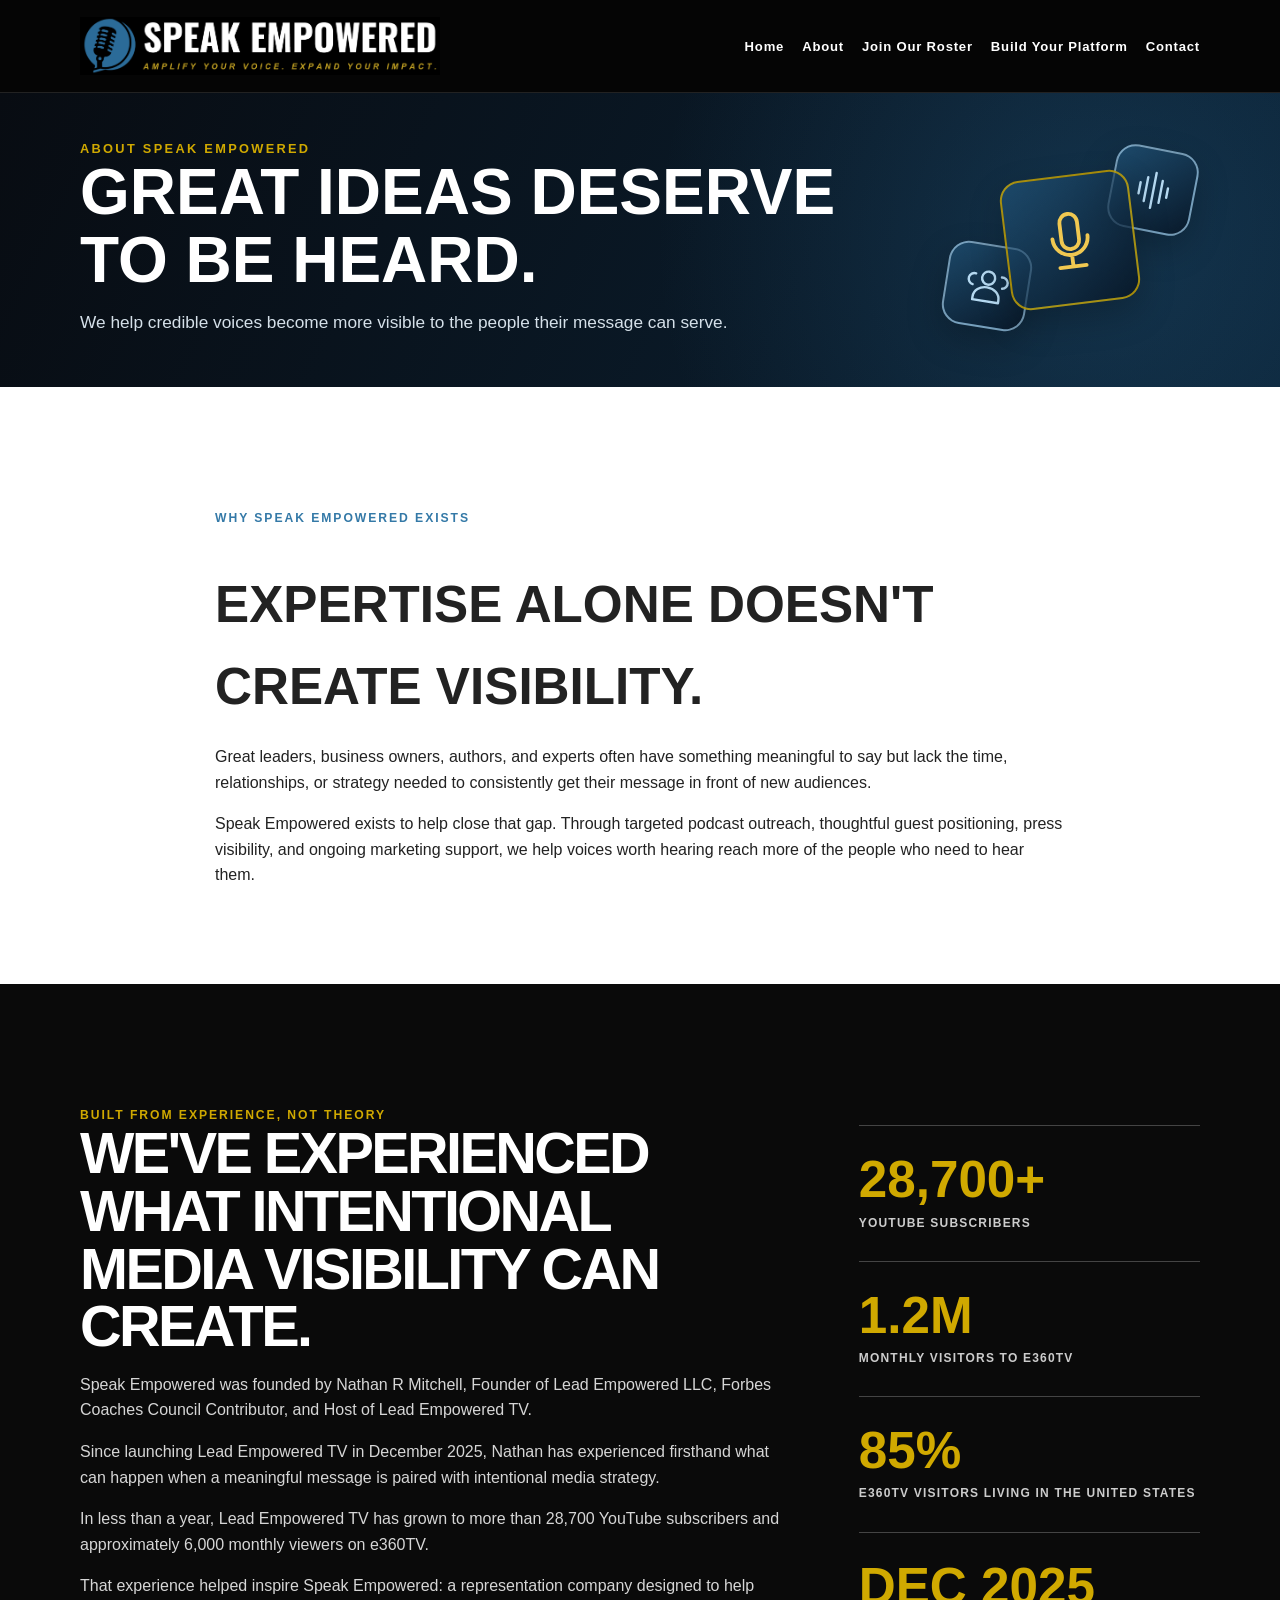
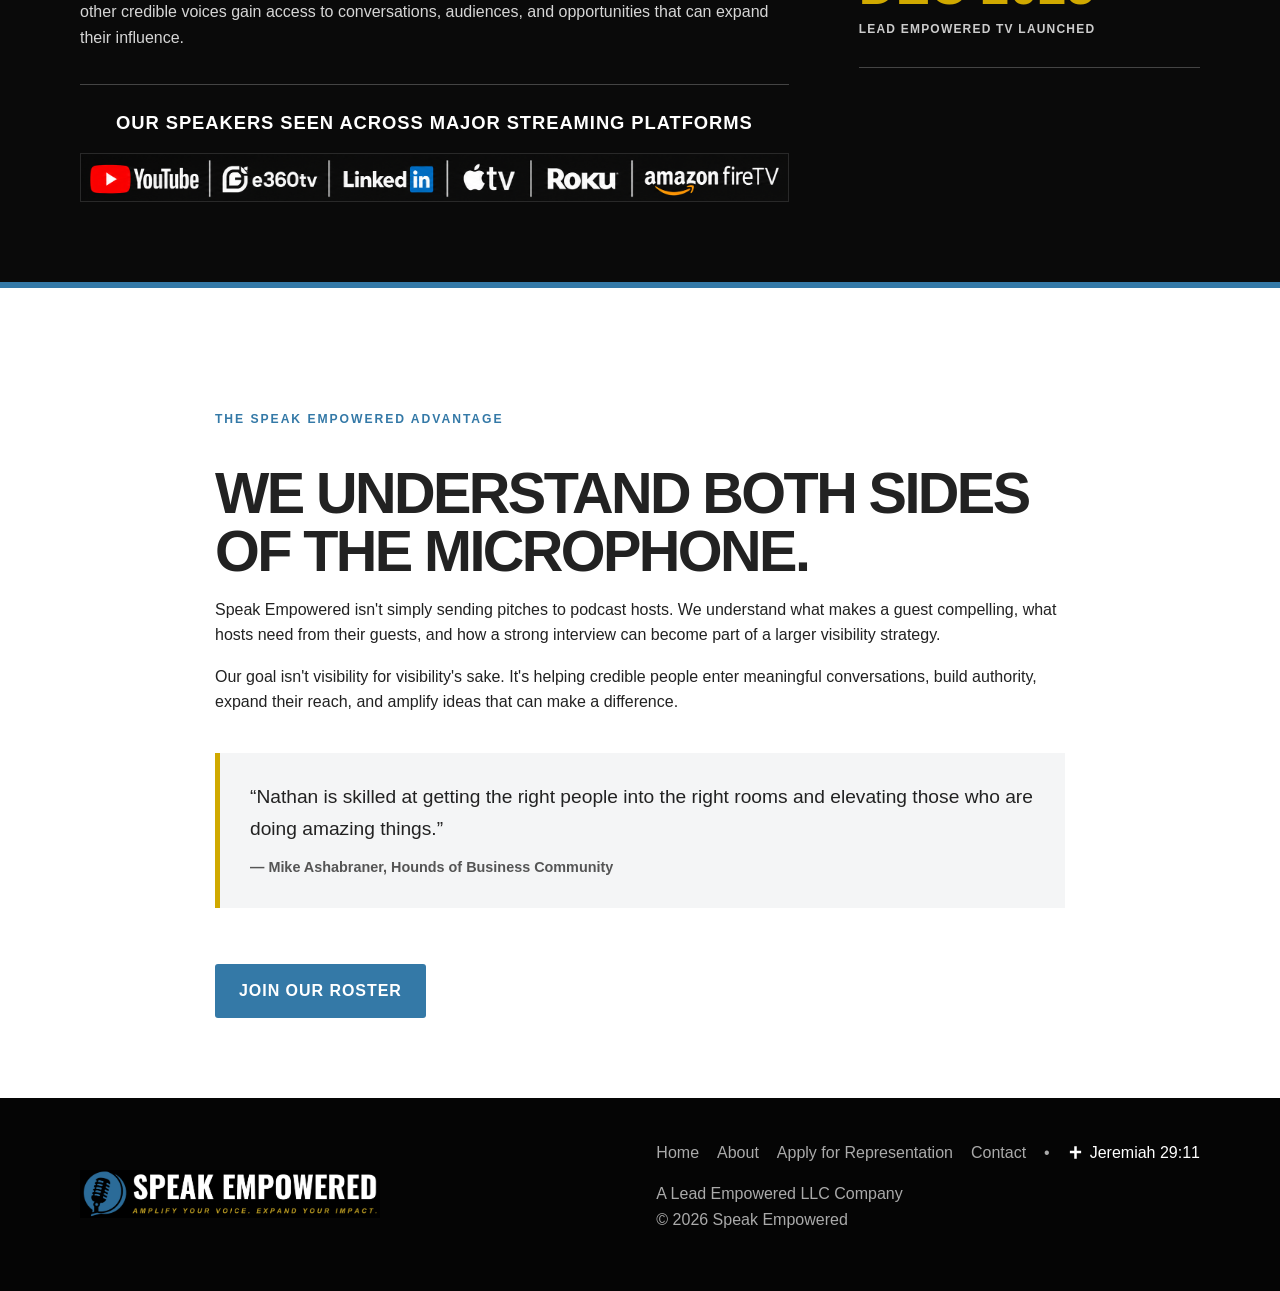
==== about.html @ 910cad13 "Update LETV viewer copy and highlight e360TV platform reach on About page" ====
<!doctype html><html><head><meta charset="utf-8"><meta name="viewport" content="width=device-width,initial-scale=1"><title>About Speak Empowered | Representation for Voices Worth Hearing</title>
<meta name="description" content="Learn how Speak Empowered helps credible leaders, authors, business owners, and experts amplify their voices and expand their impact through strategic media representation.">
<link rel="canonical" href="https://speakempowered.netlify.app/about">
<meta property="og:type" content="website"><meta property="og:title" content="About Speak Empowered | Representation for Voices Worth Hearing">
<meta property="og:description" content="Learn how Speak Empowered helps credible leaders, authors, business owners, and experts amplify their voices and expand their impact through strategic media representation."><meta property="og:url" content="https://speakempowered.netlify.app/about">
<meta property="og:image" content="https://speakempowered.netlify.app/images/speak-empowered-logo.png">
<meta name="twitter:card" content="summary_large_image"><meta name="twitter:title" content="About Speak Empowered | Representation for Voices Worth Hearing">
<meta name="twitter:description" content="Learn how Speak Empowered helps credible leaders, authors, business owners, and experts amplify their voices and expand their impact through strategic media representation."><meta name="twitter:image" content="https://speakempowered.netlify.app/images/speak-empowered-logo.png">
<link rel="icon" href="images/speak-empowered-logo.png" type="image/png"><link rel="stylesheet" href="css/style.css"></head><body><header><div class="container nav">
<a href="index.html"><img class="logo" src="images/speak-empowered-logo.png" alt="Speak Empowered"></a>
<button class="menu" aria-label="Open menu">☰</button>
<nav class="nav-links"><a href="index.html">Home</a><a href="about.html">About</a><a href="apply.html">Join Our Roster</a><a href="platform-development.html">Build Your Platform</a><a href="contact.html">Contact</a></nav>
</div></header>
<section class="page-hero page-hero--icon"><div class="container hero-icon-layout"><div class="hero-icon-copy"><div class="eyebrow">About Speak Empowered</div><h1>Great ideas deserve to be heard.</h1><p>We help credible voices become more visible to the people their message can serve.</p></div><div class="hero-icon-art" aria-hidden="true"><span class="hero-icon-tile hero-icon-tile--primary"><svg viewBox="0 0 48 48" fill="none" stroke="currentColor" stroke-width="2.6" stroke-linecap="round" stroke-linejoin="round"><rect x="18" y="6" width="12" height="24" rx="6"/><path d="M12 22a12 12 0 0 0 24 0M24 34v8m-9 0h18"/></svg></span><span class="hero-icon-tile hero-icon-tile--top"><svg viewBox="0 0 48 48" fill="none" stroke="currentColor" stroke-width="2.6" stroke-linecap="round" stroke-linejoin="round"><path d="M9 18v12m7-19v26m8-32v38m8-31v24m7-17v10"/></svg></span><span class="hero-icon-tile hero-icon-tile--bottom"><svg viewBox="0 0 48 48" fill="none" stroke="currentColor" stroke-width="2.6" stroke-linecap="round" stroke-linejoin="round"><circle cx="24" cy="15" r="7"/><path d="M10 40v-3c0-7 6-12 14-12s14 5 14 12v3H10Z"/><path d="M10 12a6 6 0 0 0-2 12m30-12a6 6 0 0 1 2 12"/></svg></span></div></div></section>
<section class="section"><div class="container content about-expanded"><div class="section-label">Why Speak Empowered Exists</div><h2>Expertise alone doesn't create visibility.</h2><p>Great leaders, business owners, authors, and experts often have something meaningful to say but lack the time, relationships, or strategy needed to consistently get their message in front of new audiences.</p><p>Speak Empowered exists to help close that gap. Through targeted podcast outreach, thoughtful guest positioning, press visibility, and ongoing marketing support, we help voices worth hearing reach more of the people who need to hear them.</p></div></section>
<section class="section about-proof"><div class="container"><div class="section-label">Built From Experience, Not Theory</div><div class="about-two-col"><div><h2>We've experienced what intentional media visibility can create.</h2><p>Speak Empowered was founded by Nathan R Mitchell, Founder of <a href="https://leadempoweredllc.com" target="_blank" rel="noopener">Lead Empowered LLC</a>, <a href="https://councils.forbes.com/profile/Nathan-Mitchell-Leadership-Strategist-%7C-Executive-Advisor-%7C-Top-Selling-Author-Lead-Empowered-LLC/7c640539-7026-4e74-ae1f-aed99f5e861d" target="_blank" rel="noopener">Forbes Coaches Council Contributor</a>, and Host of <a href="https://leadempoweredtv.com" target="_blank" rel="noopener">Lead Empowered TV</a>.</p><p>Since launching Lead Empowered TV in December 2025, Nathan has experienced firsthand what can happen when a meaningful message is paired with intentional media strategy.</p><p>In less than a year, Lead Empowered TV has grown to more than 28,700 YouTube subscribers and approximately 6,000 monthly viewers on e360TV.</p><p>That experience helped inspire Speak Empowered: a representation company designed to help other credible voices gain access to conversations, audiences, and opportunities that can expand their influence.</p><div class="streaming-platforms"><h3>Our Speakers Seen Across Major Streaming Platforms</h3><img src="images/platform-logos.png.png" alt="YouTube, e360TV, LinkedIn, Apple TV, Roku and Amazon Fire TV"></div></div><div class="proof-stats"><div class="proof-stat"><strong>28,700+</strong><span>YouTube Subscribers</span></div><div class="proof-stat"><strong>1.2M</strong><span>Monthly Visitors to e360TV</span></div><div class="proof-stat"><strong>85%</strong><span>e360TV Visitors Living in the United States</span></div><div class="proof-stat"><strong>DEC 2025</strong><span>Lead Empowered TV Launched</span></div></div></div></div></section>
<section class="section about-advantage"><div class="container content"><div class="section-label">The Speak Empowered Advantage</div><h2>We understand both sides of the microphone.</h2><p>Speak Empowered isn't simply sending pitches to podcast hosts. We understand what makes a guest compelling, what hosts need from their guests, and how a strong interview can become part of a larger visibility strategy.</p><p>Our goal isn't visibility for visibility's sake. It's helping credible people enter meaningful conversations, build authority, expand their reach, and amplify ideas that can make a difference.</p><blockquote style="margin:38px 0;padding:28px 30px;border-left:5px solid #d0a900;background:#f4f5f6;font-size:1.2rem;line-height:1.65"><p style="margin:0 0 12px">“Nathan is skilled at getting the right people into the right rooms and elevating those who are doing amazing things.”</p><footer style="background:none;padding:0;color:#555;font-size:.9rem;font-weight:700">— Mike Ashabraner, Hounds of Business Community</footer></blockquote><a class="btn" href="apply.html">Join Our Roster</a></div></section><footer><div class="container footer"><img src="images/speak-empowered-logo.png" alt="Speak Empowered">
<div><div class="footer-links"><a href="index.html">Home</a><a href="about.html">About</a><a href="apply.html">Apply for Representation</a><a href="contact.html">Contact</a><span class="footer-faith-divider" aria-hidden="true">•</span><span class="footer-faith"><svg viewBox="0 0 24 24" width="15" height="15" aria-hidden="true" focusable="false" fill="currentColor"><path d="M10 2h4v7h7v4h-7v9h-4v-9H3V9h7z"/></svg><span>Jeremiah 29:11</span></span></div><p>A Lead Empowered LLC Company<br>© 2026 Speak Empowered</p></div></div></footer>
<script src="js/main.js"></script></body></html>
---- css/style.css ----
:root{--black:#050505;--blue:#3479a7;--gold:#d0a900;--white:#fff;--light:#f4f5f6;--text:#222}
*{box-sizing:border-box}html{scroll-behavior:smooth}body{margin:0;font-family:Arial,Helvetica,sans-serif;color:var(--text);background:#fff;line-height:1.6}
a{text-decoration:none;color:inherit}.container{width:min(1120px,92%);margin:auto}
header{background:var(--black);position:sticky;top:0;z-index:10;border-bottom:1px solid #222}.nav{min-height:92px;display:flex;align-items:center;justify-content:space-between;gap:24px}
.logo{width:min(430px,48vw);display:block}.nav-links{display:flex;gap:26px;align-items:center}.nav-links a{color:white;font-size:.9rem;font-weight:700;letter-spacing:.06em}.nav-links a:hover{color:var(--gold)}
.menu{display:none;background:none;border:0;color:white;font-size:1.7rem}
.hero{background:linear-gradient(rgba(0,0,0,.58),rgba(0,0,0,.68)),url('../images/hero-podcast-mic.png') center center/cover no-repeat;color:white;text-align:center;padding:56px 20px 105px}.eyebrow{color:var(--gold);font-weight:800;letter-spacing:.18em;text-transform:uppercase;font-size:.8rem}
.hero h1{font-size:clamp(2.7rem,7vw,5.5rem);line-height:.98;margin:18px auto;max-width:1000px;text-transform:uppercase}.hero p{max-width:760px;margin:20px auto 32px;color:#d7d7d7;font-size:1.15rem}
.btn{display:inline-block;background:var(--blue);color:white;padding:14px 24px;font-weight:800;text-transform:uppercase;letter-spacing:.06em;border-radius:3px}.btn:hover{background:var(--gold);color:#111}
.hero-categories{display:flex;justify-content:center;flex-wrap:wrap;gap:10px 12px;max-width:940px;margin:30px auto 0;padding-top:22px;border-top:1px solid rgba(255,255,255,.28)}.hero-categories span{display:inline-flex;align-items:center;justify-content:center;gap:8px;padding:8px 13px;border:1px solid rgba(208,169,0,.8);background:rgba(5,5,5,.38);color:#f2d760;font-size:.75rem;font-weight:800;letter-spacing:.07em;text-transform:uppercase;border-radius:2px;backdrop-filter:blur(2px)}.hero-categories svg{width:19px;height:19px;flex:0 0 19px;color:#2b6b99;fill:none;stroke:currentColor;stroke-width:1.9;stroke-linecap:round;stroke-linejoin:round}.hero-categories svg path[fill],.hero-categories svg circle[fill]{fill:currentColor}.hero-categories span:nth-child(2) svg path{fill:currentColor;stroke:none}
.section{padding:80px 0}.section h2{font-size:clamp(2rem,4vw,3.2rem);margin:0 0 10px;text-transform:uppercase}.intro{max-width:720px;color:#666;margin-bottom:38px}
.grid{display:grid;grid-template-columns:repeat(3,1fr);gap:28px}.speaker{background:#111;color:white;overflow:hidden}.speaker-img{aspect-ratio:1/1;overflow:hidden;position:relative}.speaker-img img{width:100%;height:100%;object-fit:cover;transition:.35s}.speaker:hover img{transform:scale(1.035)}.speaker-copy{padding:22px}.speaker h3{margin:0;font-size:1.35rem}.speaker p{margin:4px 0 12px;color:#bbb}.speaker span{color:var(--gold);font-weight:800;font-size:.85rem}
.statement{background:var(--light);text-align:center}.statement .container{max-width:900px}.statement h2{font-size:clamp(2.1rem,5vw,4rem);line-height:1.05}.statement p{font-size:1.1rem;color:#555}
.cta{background:var(--blue);color:white;text-align:center}.cta h2{font-size:clamp(2.2rem,5vw,4rem);line-height:1.05}.cta p{max-width:700px;margin:0 auto 28px}.cta .btn{background:var(--gold);color:#111}
footer{background:#050505;color:#aaa;padding:42px 0}.footer{display:flex;justify-content:space-between;gap:30px;align-items:center}.footer img{width:300px;max-width:45vw}.footer-links{display:flex;gap:18px;flex-wrap:wrap}.footer a:hover{color:var(--gold)}
.page-hero{background:#090909;color:white;padding:70px 0}.page-hero h1{font-size:clamp(2.5rem,6vw,4.5rem);margin:0;text-transform:uppercase}.content{max-width:850px}.content h2{margin-top:36px}.gold{color:var(--gold)}
.profile{display:grid;grid-template-columns:minmax(280px,420px) 1fr;gap:55px;align-items:start}.profile img{width:100%;display:block}.profile h1{font-size:clamp(2.4rem,5vw,4.4rem);line-height:1;margin:0 0 12px;text-transform:uppercase}.profile .title{font-size:1.15rem;color:#666}.topics{display:grid;grid-template-columns:repeat(2,1fr);gap:12px;margin:25px 0}.topic{background:var(--light);padding:16px;font-weight:700;border-left:4px solid var(--gold)}
form{display:grid;gap:16px;max-width:700px}label{font-weight:700}input,textarea,select{width:100%;padding:13px;border:1px solid #ccc;font:inherit}textarea{min-height:150px}button.btn{border:0;cursor:pointer;justify-self:start}
@media(max-width:800px){.menu{display:block}.nav{min-height:76px}.logo{width:280px;max-width:72vw}.nav-links{display:none;position:absolute;left:0;right:0;top:76px;background:#080808;padding:22px 4%;flex-direction:column;align-items:flex-start}.nav-links.open{display:flex}.grid{grid-template-columns:1fr 1fr}.profile{grid-template-columns:1fr}.footer{flex-direction:column;align-items:flex-start}}
@media(max-width:540px){.grid,.topics{grid-template-columns:1fr}.hero{padding:44px 18px 70px}.hero-categories{gap:8px;margin-top:25px;padding-top:18px}.hero-categories span{font-size:.68rem;padding:7px 9px}.hero-categories svg{width:17px;height:17px;flex-basis:17px}.section{padding:60px 0}.footer img{max-width:85vw}}

/* v1.2 profile + brand refinement */
.profile-hero{background:#080808;color:white;padding:80px 0;border-bottom:6px solid var(--blue)}
.profile-grid{display:grid;grid-template-columns:minmax(280px,430px) 1fr;gap:65px;align-items:center}
.profile-photo-wrap{background:#111;box-shadow:0 25px 55px rgba(0,0,0,.28)}.profile-photo-wrap img{display:block;width:100%}
.profile-intro h1{font-size:clamp(3rem,6vw,5.7rem);line-height:.94;letter-spacing:-.055em;text-transform:uppercase;margin:18px 0}
.profile-kicker{color:var(--gold);font-weight:800;font-size:1.05rem}.profile-lead{font-size:1.2rem;color:#ddd;max-width:720px}
.profile-actions{display:flex;gap:12px;flex-wrap:wrap;margin-top:28px}.btn-outline{background:transparent;border:1px solid #777}.btn-outline:hover{border-color:var(--gold)}
.profile-content{display:grid;grid-template-columns:minmax(0,1fr) 270px;gap:65px}.profile-main h2{font-size:clamp(1.9rem,3vw,2.8rem);line-height:1.08}
.section-label{color:var(--blue);font-weight:900;letter-spacing:.16em;text-transform:uppercase;font-size:.76rem;margin-top:42px}
.conversation-list{display:grid;grid-template-columns:1fr 1fr;gap:16px;margin-top:25px}.conversation-list article{background:#f5f3ee;padding:24px;border-top:4px solid var(--gold)}
.conversation-list h3{margin:0 0 8px;font-size:1.1rem}.conversation-list p{margin:0;color:#555}
.questions{padding-left:22px}.questions li{padding:10px 0;border-bottom:1px solid #ddd}
.profile-sidebar{padding-top:42px}.authority-card{border-top:1px solid #ccc;padding:20px 0}.authority-card span{display:block;color:#777;font-size:.7rem;letter-spacing:.15em;font-weight:800}.authority-card strong{font-size:1.1rem}
.media-links{display:flex;flex-wrap:wrap;gap:12px;margin:25px 0}.media-links a{font-weight:800;color:var(--blue);border-bottom:2px solid var(--gold);padding-bottom:3px}
.media-kit-box{background:#0a0a0a;color:white;padding:32px;margin-top:45px}.media-kit-box .section-label{margin-top:0}.media-kit-box p{color:#ccc}.btn-muted{background:#333}
.booking-band{background:var(--blue);color:white;text-align:center}.booking-band .eyebrow{color:white}.booking-band h2{font-size:clamp(2.3rem,5vw,4.2rem);margin:10px 0}.booking-band p{max-width:700px;margin:0 auto 28px}.booking-band .btn{background:var(--gold);color:#111}
@media(max-width:850px){.profile-grid,.profile-content{grid-template-columns:1fr}.profile-sidebar{display:grid;grid-template-columns:1fr 1fr;gap:15px;padding-top:0}.conversation-list{grid-template-columns:1fr}}
@media(max-width:520px){.profile-sidebar{grid-template-columns:1fr}.profile-hero{padding:55px 0}.profile-intro h1{font-size:3rem}}

/* v1.3 representation application */
.application-form{margin-top:38px;padding-top:34px;border-top:1px solid #ddd}
.form-grid{display:grid;grid-template-columns:1fr 1fr;gap:16px 20px}.form-grid .full{grid-column:1/-1}
.application-form label{display:block;margin-top:18px;margin-bottom:6px}
.application-form input,.application-form textarea,.application-form select{background:#fff;border:1px solid #bbb}
.application-form textarea{min-height:125px}.application-submit{margin-top:26px}
.success-message{padding-top:10px;padding-bottom:20px}.success-message h2{font-size:clamp(2rem,4vw,3rem)}
@media(max-width:650px){.form-grid{grid-template-columns:1fr}.form-grid .full{grid-column:auto}}

/* Final launch polish */
a:focus-visible,button:focus-visible,input:focus-visible,textarea:focus-visible,select:focus-visible{outline:3px solid var(--gold);outline-offset:3px}
img{max-width:100%;height:auto}
@media(max-width:520px){.nav{gap:12px}.btn{white-space:normal;text-align:center}.application-form input,.application-form textarea,.application-form select{font-size:16px}}
/* About expansion */.about-expanded{max-width:850px}.about-proof{background:#0a0a0a;color:#fff}.about-proof .section-label{color:var(--gold)}.about-proof p{color:#d6d6d6}.about-two-col{display:grid;grid-template-columns:1.35fr .65fr;gap:70px;align-items:start}.about-two-col h2,.about-advantage h2{font-size:clamp(2.2rem,4.5vw,4rem);line-height:1;letter-spacing:-.045em}.proof-stats{border-top:1px solid #444}.proof-stat{padding:28px 0;border-bottom:1px solid #444}.proof-stat strong{display:block;color:var(--gold);font-size:clamp(2.3rem,4vw,3.7rem);line-height:1}.proof-stat span{display:block;margin-top:8px;text-transform:uppercase;letter-spacing:.1em;font-size:.75rem;color:#ccc;font-weight:800}.about-advantage{border-top:6px solid var(--blue)}.about-advantage .btn{margin-top:18px}@media(max-width:760px){.about-two-col{grid-template-columns:1fr;gap:35px}}
/* Streaming platform showcase */
.streaming-platforms{margin-top:34px;padding-top:26px;border-top:1px solid #444}.streaming-platforms h3{margin:0 0 18px;text-align:center;color:#fff;font-size:1.15rem;line-height:1.3;text-transform:uppercase;letter-spacing:.05em}.streaming-platforms img{display:block;width:100%;height:auto;background:#080808;border:1px solid #292929}

/* Founding Speaker offer */
.founding-rate{margin:24px 0 34px;padding:26px 28px;background:#0a0a0a;color:#fff;border-left:5px solid var(--gold);max-width:760px}.founding-rate-label{color:var(--gold);font-size:.78rem;font-weight:900;letter-spacing:.14em;text-transform:uppercase}.founding-rate-price{margin:6px 0 10px;color:var(--gold);font-size:2.6rem;font-weight:900;line-height:1}.founding-rate-price span{font-size:1rem;color:#fff;font-weight:700}.founding-rate p{margin:10px 0;color:#e5e5e5}.founding-rate-savings{padding-top:12px;border-top:1px solid #333;font-size:.9rem;font-weight:700}

/* Founding Speaker profile badge */
.founding-speaker-badge{margin:0 0 24px;text-align:center}.founding-speaker-badge img{display:block;width:200px;max-width:100%;height:auto;margin:0 auto;border-radius:50%;box-shadow:0 8px 24px rgba(0,0,0,.24)}
@media(max-width:700px){.founding-speaker-badge img{width:180px}}


/* Refined boutique-brand scrolling banner */
.home-ticker{background:#111111;color:#f5f1e8;overflow:hidden;padding:15px 0;white-space:nowrap;border-top:1px solid rgba(200,173,101,.45);border-bottom:1px solid rgba(200,173,101,.45)}
.home-ticker-track{display:flex;width:max-content}
.home-ticker.is-ready .home-ticker-track{animation:home-ticker-scroll 48s linear infinite}
.home-ticker-set{display:flex;flex:none;align-items:center;gap:34px;padding-right:34px;font-size:.87rem;font-weight:700;letter-spacing:.14em}
.home-ticker .ticker-star{color:#c8ad65;font-size:1rem}
@keyframes home-ticker-scroll{to{transform:translateX(-50%)}}
@media(max-width:600px){.home-ticker{padding:13px 0}.home-ticker-set{gap:24px;padding-right:24px;font-size:.74rem;letter-spacing:.1em}}
@media(prefers-reduced-motion:reduce){.home-ticker-track{animation:none}.home-ticker{overflow-x:auto}}


/* Consistent compact hero buttons across both speaker profiles */
.profile-grid.compact-profile-grid{grid-template-columns:minmax(260px,38%) minmax(0,1fr);gap:30px}
.profile-actions.compact-profile-actions{flex-wrap:nowrap;gap:8px}
.profile-actions.compact-profile-actions .btn{padding:12px 13px;font-size:.76rem;letter-spacing:.025em;white-space:nowrap}
@media(max-width:850px){
  .profile-grid.compact-profile-grid{grid-template-columns:1fr;gap:35px}
  .profile-actions.compact-profile-actions{flex-wrap:wrap}
}
@media(max-width:520px){.profile-actions.compact-profile-actions .btn{white-space:normal}}


/* Unified editorial affiliate showcase — aligned with Write Empowered */
.curated-partners{background:linear-gradient(130deg,#080e19,#0c2d57);padding:52px 0 46px;color:#fff;border-top:1px solid rgba(217,173,84,.35)}
.curated-partners-heading{text-align:center;margin:0 auto 26px;max-width:700px}
.curated-partners-eyebrow{color:#d9ad54;font-size:.78rem;font-weight:800;letter-spacing:.15em;margin:0}
.curated-partners-heading h2{color:#fff;font-size:clamp(30px,3.4vw,45px);margin:9px 0 12px;line-height:1.2;text-transform:none}
.curated-partners-heading h2 span{color:#d9ad54}
.curated-partners-heading>p:last-child{color:#d2deeb;margin:0}
.curated-partner-list{display:grid;gap:14px}
.curated-partner-row{display:grid;grid-template-columns:170px minmax(0,1fr) auto;align-items:center;gap:24px;background:rgba(255,255,255,.055);border:1px solid rgba(217,173,84,.28);border-radius:10px;padding:20px 24px}
.curated-partner-image{background:#fff;border-radius:7px;min-height:115px;display:flex;align-items:center;justify-content:center;padding:15px}
.curated-partner-image img{width:100%;height:auto;max-height:95px;object-fit:contain}
.curated-partner-category{color:#d9ad54!important;font-size:11px;font-weight:800;letter-spacing:.13em;margin:0 0 6px!important}
.curated-partner-content h3{color:#fff;font-size:clamp(19px,2vw,25px);margin:0 0 7px}
.curated-partner-content p{color:#d9e2ee;line-height:1.5;margin:0}
.curated-partner-content .curated-partner-note{color:#b9c5d4;font-size:12px;margin-top:8px}
.curated-partner-action{display:inline-flex;align-items:center;gap:7px;color:#f0ca78;font-weight:700;white-space:nowrap;text-decoration:none;border-bottom:1px solid rgba(240,202,120,.5);padding-bottom:4px}
.curated-partner-action:hover{color:#fff;border-color:#fff}
.curated-partners-disclosure{color:#b9c5d4;font-size:12px;text-align:center;margin:18px auto 0;max-width:850px;line-height:1.5}
@media(max-width:850px){.curated-partner-row{grid-template-columns:130px minmax(0,1fr);gap:16px}.curated-partner-action{grid-column:2;justify-self:start}.curated-partner-image{min-height:100px}}
@media(max-width:560px){.curated-partners{padding:36px 0}.curated-partner-row{grid-template-columns:1fr;padding:18px;gap:12px}.curated-partner-image{width:170px;min-height:95px}.curated-partner-action{grid-column:1}.curated-partners-heading{margin-bottom:20px}}

/* Footer scripture reference — consistent with Write Empowered */
.footer-faith{display:inline-flex;align-items:center;gap:7px;color:#fff;white-space:nowrap;font-size:inherit}
.footer-faith svg{display:block;flex:none;color:#fff}
.footer-faith-divider{color:inherit}


/* Platform Development — Speak Empowered */
@media(min-width:801px){.nav .logo{width:min(360px,33vw)}.nav-links{gap:18px}.nav-links a{font-size:.82rem}}
@media(min-width:801px) and (max-width:1020px){.menu{display:block}.nav{min-height:76px}.logo{width:280px!important;max-width:72vw}.nav-links{display:none;position:absolute;left:0;right:0;top:76px;background:#080808;padding:22px 4%;flex-direction:column;align-items:flex-start}.nav-links.open{display:flex}}
.nav-links a[aria-current="page"]{color:var(--gold)}
.platform-hero{background:radial-gradient(circle at 88% 12%,rgba(43,107,153,.3),transparent 44%),linear-gradient(125deg,#06080d,#0b2035 70%,#07111e);color:#fff;padding:88px 0 92px;border-bottom:5px solid var(--gold)}
.platform-hero-inner{max-width:1050px}
.platform-hero h1{font-size:clamp(2.5rem,5.5vw,5rem);line-height:1.05;letter-spacing:-.04em;margin:20px 0 26px;max-width:1000px}
.platform-hero h1 span{color:#e0bd55}
.platform-hero-lead{font-size:clamp(1.08rem,1.6vw,1.32rem);line-height:1.65;color:#e1e7ef;max-width:850px;margin:0 0 16px}
.platform-audience{font-weight:700;color:#e0bd55;margin:0 0 30px}
.platform-primary-btn{background:#d0a900;color:#111}
.platform-primary-btn:hover{background:#fff;color:#0c2d57}
.platform-narrow{max-width:860px}
.platform-overline{color:#2b6b99;text-transform:uppercase;letter-spacing:.15em;font-weight:800;font-size:.78rem;margin:0 0 10px}
.platform-intro{text-align:center;background:#f5f6f8}
.platform-intro h2,.platform-experience h2{font-size:clamp(2rem,4vw,3.25rem);line-height:1.15;text-transform:none;margin:0 0 22px}
.platform-intro h2 span{color:#2b6b99}
.platform-intro p:last-child,.platform-experience p:not(.platform-overline){font-size:1.12rem;line-height:1.8;color:#4e5b66}
.platform-services{background:#fff}
.platform-section-heading{text-align:center;margin:0 auto 35px}
.platform-section-heading h2{font-size:clamp(2rem,4vw,3.1rem);line-height:1.15;margin:0 0 8px;text-transform:none}
.platform-price{color:#2b6b99;font-size:2.2rem;font-weight:900;line-height:1.2;margin:8px 0 0}
.platform-feature-grid{display:grid;grid-template-columns:repeat(2,minmax(0,1fr));gap:20px}
.platform-feature{border:1px solid #dce2e8;border-top:4px solid #d0a900;background:#fafbfc;padding:28px 30px}
.platform-feature-number{font-size:.77rem;letter-spacing:.12em;font-weight:800;color:#2b6b99}
.platform-feature h3{font-size:1.35rem;margin:8px 0}
.platform-feature p{margin:0;color:#515e69;line-height:1.7}
.platform-feature-wide{grid-column:1/-1}
.platform-scope-note{max-width:950px;margin:28px auto 0;color:#65707a;font-size:.92rem;line-height:1.65;text-align:center}
.platform-podcast{background:linear-gradient(120deg,#0a0e17,#0c2d57);color:#fff}
.platform-podcast-grid{display:grid;grid-template-columns:minmax(0,1.5fr) minmax(250px,.85fr);gap:65px;align-items:center}
.platform-podcast .platform-overline{color:#e0bd55}
.platform-podcast h2{font-size:clamp(2rem,4vw,3.1rem);line-height:1.15;margin:0 0 20px;text-transform:none}
.platform-podcast-grid>div:first-child>p:last-child{color:#d6e0ec;line-height:1.75;font-size:1.08rem}
.platform-investment{border:1px solid rgba(224,189,85,.6);background:rgba(255,255,255,.055);padding:32px;border-radius:8px}
.platform-investment-label{font-size:.78rem;font-weight:800;text-transform:uppercase;letter-spacing:.09em;color:#d9e4ef;margin:0 0 6px}
.platform-investment-amount{font-size:2.2rem;font-weight:900;color:#fff;margin:0}
.platform-investment-divider{height:1px;background:rgba(224,189,85,.45);margin:22px 0}
.platform-investment-amount.platform-total{color:#e0bd55}
.platform-support{background:#f5f6f8}
.platform-support-grid{display:grid;grid-template-columns:repeat(2,minmax(0,1fr));gap:22px}
.platform-support-card{background:#fff;border:1px solid #dce2e8;border-radius:8px;padding:32px;box-shadow:0 8px 24px rgba(0,0,0,.04)}
.platform-support-name{font-size:1.1rem;font-weight:800;margin:0 0 12px}
.platform-support-price{font-size:2.25rem;line-height:1.2;font-weight:900;color:#2b6b99;margin:0 0 16px}
.platform-support-price span{font-size:1rem;font-weight:600;color:#5e6872}
.platform-support-card>p:last-child{line-height:1.7;color:#4e5b66;margin:0}
.platform-experience{text-align:center;background:#fff}
.platform-terms{font-size:.9rem!important;color:#687480!important;margin-top:22px}
.platform-bottom-cta{padding:68px 0;background:#2b6b99;color:#fff;text-align:center}
.platform-bottom-cta .eyebrow{color:#f0d26b}
.platform-bottom-cta h2{font-size:clamp(2rem,4vw,3rem);line-height:1.2;margin:12px 0;text-transform:none}
.platform-bottom-cta p:not(.eyebrow){margin:0 0 26px;color:#e5edf5}
#contact-form{scroll-margin-top:120px}
@media(max-width:760px){.platform-hero{padding:62px 0 68px}.platform-feature-grid,.platform-support-grid,.platform-podcast-grid{grid-template-columns:1fr}.platform-feature-wide{grid-column:auto}.platform-podcast-grid{gap:25px}.platform-investment{padding:25px}.platform-feature{padding:24px}.platform-support-card{padding:25px}}


/* Platform premium visual refresh */
.platform-hero{
  position:relative;isolation:isolate;overflow:hidden;
  background:linear-gradient(90deg,rgba(4,9,17,.96) 0%,rgba(7,20,36,.91) 47%,rgba(6,18,32,.45) 100%),url('../images/hero-podcast-mic.png') center 48%/cover no-repeat;
  padding:18px 0 66px;
}
.platform-hero::after{content:"";position:absolute;inset:auto 0 0;height:4px;background:linear-gradient(90deg,#d0a900,#2b6b99);z-index:-1}
.platform-hero-inner{max-width:1120px}
.platform-hero h1{max-width:810px;font-size:clamp(2.65rem,5.5vw,4.95rem);line-height:1.07;letter-spacing:-.045em;text-wrap:balance}
.platform-hero-lead{max-width:710px}
.platform-hero .platform-audience{max-width:710px}
.platform-hero .btn{box-shadow:0 12px 26px rgba(0,0,0,.3)}
.platform-section-subtitle{max-width:730px;margin:12px auto 0;color:#5a6774;line-height:1.65}
.platform-showcase{background:#f3f5f7;padding:74px 0 86px}
.platform-showcase-grid{display:grid;grid-template-columns:repeat(2,minmax(0,1fr));gap:28px}
.platform-showcase-card{background:#fff;border:1px solid #e0e5eb;border-radius:13px;overflow:hidden;box-shadow:0 15px 38px rgba(16,31,48,.08)}
.platform-browser{display:block;background:#111b29;padding:12px 12px 0;color:#fff}
.platform-browser-bar{display:flex;align-items:center;gap:18px;background:#e9edf2;color:#526171;border-radius:8px 8px 0 0;padding:10px 14px;font-size:.72rem;letter-spacing:.015em}
.platform-browser-dots{display:flex;gap:5px;flex-shrink:0}
.platform-browser-dots i{display:block;width:8px;height:8px;border-radius:50%;background:#9daab7}
.platform-browser-dots i:first-child{background:#e3a4a4}
.platform-browser-dots i:nth-child(2){background:#e6c784}
.platform-browser-dots i:last-child{background:#95bfa6}
.platform-browser-screen{display:block;position:relative;overflow:hidden;aspect-ratio:16/10;background:#0b1b2d}
.platform-browser-screen img{width:100%;height:100%;object-fit:cover;display:block;transition:transform .35s}
.platform-browser:hover img{transform:scale(1.035)}
.platform-browser-screen::after{content:"";position:absolute;inset:20% 0 0;background:linear-gradient(0deg,rgba(2,9,19,.94),transparent)}
.platform-browser-overlay{position:absolute;left:7%;right:7%;bottom:10%;z-index:1;display:flex;flex-direction:column;gap:4px;color:#fff}
.platform-browser-overlay strong{font-size:clamp(1.15rem,2.2vw,1.75rem);letter-spacing:.05em}
.platform-browser-overlay small{font-size:.83rem;color:#f0d47e}
.platform-showcase-copy{padding:24px 27px 28px}
.platform-showcase-copy>span{color:#2b6b99;font-weight:800;font-size:.71rem;letter-spacing:.13em}
.platform-showcase-copy h3{font-size:1.45rem;margin:7px 0 6px}
.platform-showcase-copy p{margin:0 0 13px;color:#5a6570;line-height:1.6}
.platform-showcase-copy a{color:#1f618d;font-weight:800;text-decoration:underline;text-underline-offset:3px}
.platform-packages{background:#fff;padding:82px 0}
.platform-package-grid{display:grid;grid-template-columns:repeat(2,minmax(0,1fr));gap:24px;align-items:stretch}
.platform-package-card{display:flex;flex-direction:column;position:relative;border:1px solid #d7dfe7;border-radius:13px;padding:35px 35px 30px;background:#fff;box-shadow:0 14px 35px rgba(11,29,49,.06)}
.platform-package-card h3{font-size:clamp(1.35rem,2vw,1.7rem);margin:5px 0 7px;color:#172b40}
.platform-package-eyebrow{font-size:.73rem;font-weight:800;letter-spacing:.14em;color:#2b6b99;margin:0}
.platform-package-price{font-size:clamp(2.75rem,4vw,3.6rem);font-weight:900;letter-spacing:-.04em;line-height:1.2;margin:10px 0 14px;color:#173b59}
.platform-package-description{color:#5c6874;line-height:1.65;margin:0 0 12px}
.platform-package-card ul{padding-left:20px;margin:10px 0 28px;line-height:1.8;color:#334557}
.platform-package-card li{padding-left:4px;margin-bottom:6px}
.platform-package-card li::marker{color:#2b6b99}
.platform-package-button{margin-top:auto;align-self:flex-start;text-align:center;font-size:.82rem}
.platform-package-featured{background:linear-gradient(150deg,#0b1727,#0c2d57);border:2px solid #d9ad54;box-shadow:0 20px 50px rgba(11,29,49,.2);color:#fff}
.platform-package-featured h3,.platform-package-featured .platform-package-price{color:#fff}
.platform-package-featured .platform-package-price{color:#edca71}
.platform-package-featured .platform-package-eyebrow{color:#edca71}
.platform-package-featured .platform-package-description,.platform-package-featured ul{color:#e0e9f2}
.platform-package-featured li::marker{color:#edca71}
.platform-package-featured .platform-package-button{background:#d9ad54;color:#101a27}
.platform-package-featured .platform-package-button:hover{background:#fff;color:#101a27}
.platform-package-flag{position:absolute;right:18px;top:-15px;margin:0;background:#d9ad54;color:#101a27;padding:7px 13px;border-radius:3px;font-size:.68rem;letter-spacing:.11em;font-weight:900}
.platform-package-caption{margin:24px 0 0;text-align:center;color:#6b7784;font-size:.9rem}
.platform-services{background:#f8f9fa}
.platform-services .platform-feature{background:#fff;border-radius:7px}
.platform-process{background:#fff;padding:76px 0 85px}
.platform-process-grid{display:grid;grid-template-columns:repeat(4,minmax(0,1fr));gap:18px;padding:0;margin:0;list-style:none;counter-reset:none}
.platform-process-grid li{position:relative;border-top:3px solid #d9ad54;background:#f3f5f7;padding:25px 21px 28px;min-height:210px}
.platform-process-grid li span{display:inline-flex;color:#2b6b99;font-weight:900;letter-spacing:.1em;font-size:.9rem}
.platform-process-grid li h3{font-size:1.25rem;margin:11px 0 9px;color:#162d43}
.platform-process-grid li p{font-size:.92rem;line-height:1.6;color:#5b6874;margin:0}
.platform-experience{background:#f6f8fa}
@media(max-width:850px){.platform-process-grid{grid-template-columns:repeat(2,minmax(0,1fr))}.platform-hero{background-position:62% center}}
@media(max-width:680px){.platform-hero{background:linear-gradient(90deg,rgba(4,9,17,.93),rgba(7,20,36,.82)),url('../images/hero-podcast-mic.png') 58% center/cover no-repeat;padding:12px 0 48px}.platform-showcase-grid,.platform-package-grid{grid-template-columns:1fr}.platform-package-card{padding:31px 25px}.platform-showcase,.platform-packages,.platform-process{padding:55px 0}.platform-showcase-copy{padding:21px}.platform-browser-overlay strong{font-size:1.2rem}}
@media(max-width:440px){.platform-process-grid{grid-template-columns:1fr}.platform-process-grid li{min-height:0}.platform-package-flag{font-size:.62rem}}
@media(prefers-reduced-motion:reduce){.platform-browser-screen img{transition:none}}


/* Platform testimonial */
.platform-testimonial{background:#fff;padding:64px 0 70px}
.platform-testimonial-inner{max-width:940px;text-align:center}
.platform-testimonial .platform-overline{margin-bottom:18px}
.platform-testimonial blockquote{position:relative;margin:0;padding:26px 42px 30px;background:#f6f8fa;border-left:5px solid #d9ad54;border-radius:4px 12px 12px 4px;box-shadow:0 10px 32px rgba(11,29,49,.055)}
.platform-testimonial blockquote::before{content:"“";display:block;font-family:Georgia,serif;font-size:4.8rem;line-height:.7;color:#d0a900;margin:8px auto 12px}
.platform-testimonial blockquote>p{font-size:clamp(1.25rem,2.4vw,1.8rem);line-height:1.55;font-weight:650;color:#173047;margin:0 0 24px}
.platform-testimonial cite{display:flex;flex-direction:column;gap:5px;font-style:normal}
.platform-testimonial cite strong{color:#142e46;font-size:1rem}
.platform-testimonial cite span{color:#5b6875;font-size:.9rem;line-height:1.5}
@media(max-width:680px){.platform-testimonial{padding:48px 0}.platform-testimonial blockquote{padding:24px 20px 27px}}

/* Conversation-themed Contact hero, matching Lead Empowered TV */
.page-hero--conversation{position:relative;overflow:hidden;isolation:isolate;background:linear-gradient(120deg,#071521,#0d3150);padding:60px 0}
.page-hero--conversation>.container{position:relative;z-index:1}
.page-hero--conversation .conversation-art{position:absolute;right:max(4%,calc((100vw - 1120px)/2));top:50%;transform:translateY(-50%);width:255px;height:170px;pointer-events:none;opacity:.88}
.conversation-art .conversation-bubble{position:absolute;display:block;width:168px;height:104px;border:2px solid rgba(224,197,66,.82);border-radius:25px 25px 8px 25px;background:rgba(43,107,153,.13);box-shadow:0 8px 30px rgba(0,0,0,.12)}
.conversation-art .conversation-bubble::after{content:"";position:absolute;right:22px;bottom:-15px;width:22px;height:22px;border-right:2px solid rgba(224,197,66,.82);border-bottom:2px solid rgba(224,197,66,.82);transform:skewY(38deg);background:#0c2b47}
.conversation-art .conversation-bubble--back{top:3px;right:2px;border-color:rgba(151,192,220,.65);background:rgba(43,107,153,.23);transform:rotate(8deg)}
.conversation-art .conversation-bubble--back::after{border-color:rgba(151,192,220,.65)}
.conversation-art .conversation-bubble--front{top:56px;left:4px;transform:rotate(-7deg)}
.conversation-art .conversation-bubble i{position:absolute;top:45%;left:26px;width:9px;height:9px;border-radius:50%;background:currentColor;color:rgba(224,197,66,.8);box-shadow:29px 0 currentColor,58px 0 currentColor}
.conversation-art .conversation-bubble--back i{color:rgba(151,192,220,.8)}
@media(min-width:951px){.page-hero--conversation>.container{padding-right:290px}}
@media(max-width:950px){.page-hero--conversation .conversation-art{right:-45px;opacity:.24}}
@media(max-width:600px){.page-hero--conversation{padding:45px 0}.page-hero--conversation .conversation-art{right:-125px;transform:translateY(-50%) scale(.75);opacity:.16}}

/* About and roster icon heroes */
.page-hero--icon{background:radial-gradient(circle at 86% 50%,rgba(43,107,153,.28),transparent 40%),linear-gradient(115deg,#080c12,#0b2235);overflow:hidden;padding:46px 0 50px}
.hero-icon-layout{display:grid;grid-template-columns:minmax(0,1fr) 260px;align-items:center;gap:36px}
.hero-icon-copy{min-width:0}
.page-hero--icon h1{font-size:clamp(2.4rem,5vw,4.25rem);line-height:1.06;max-width:780px}
.page-hero--icon p{color:#d5e0e9;font-size:1.08rem;max-width:670px;margin:14px 0 0}
.hero-icon-art{position:relative;height:180px;width:250px;justify-self:center}
.hero-icon-tile{position:absolute;display:flex;align-items:center;justify-content:center;border:2px solid rgba(208,169,0,.78);border-radius:20px;background:linear-gradient(140deg,rgba(43,107,153,.45),rgba(8,23,39,.9));color:#f0c851;box-shadow:0 14px 35px rgba(0,0,0,.22)}
.hero-icon-tile svg{width:56%;height:56%}
.hero-icon-tile--primary{width:130px;height:130px;left:60px;top:27px;z-index:2;transform:rotate(-7deg)}
.hero-icon-tile--top{width:84px;height:84px;right:0;top:0;color:#b5d9f1;border-color:rgba(151,192,220,.75);transform:rotate(11deg)}
.hero-icon-tile--bottom{width:84px;height:84px;left:0;bottom:0;color:#b5d9f1;border-color:rgba(151,192,220,.75);transform:rotate(9deg)}
@media(max-width:760px){.page-hero--icon{padding:38px 0 40px}.hero-icon-layout{grid-template-columns:minmax(0,1fr) 135px;gap:14px}.hero-icon-art{width:130px;height:135px}.hero-icon-tile--primary{width:80px;height:80px;left:30px;top:25px}.hero-icon-tile--top{width:52px;height:52px}.hero-icon-tile--bottom{width:52px;height:52px}.page-hero--icon h1{font-size:clamp(2rem,5vw,3rem)}}
@media(max-width:520px){.hero-icon-layout{grid-template-columns:1fr;gap:12px}.hero-icon-art{width:130px;height:90px;justify-self:start;margin-left:10px}.hero-icon-tile--primary{width:72px;height:72px;left:29px;top:8px}.hero-icon-tile--top{width:45px;height:45px;right:0;top:0}.hero-icon-tile--bottom{width:45px;height:45px;left:0;bottom:0}.page-hero--icon{padding:32px 0 30px}}


/* Platform service and process icons */
.platform-feature .platform-icon,.platform-process-grid .platform-icon{display:inline-flex;align-items:center;justify-content:center;width:52px;height:52px;border-radius:14px;background:#e8f0f6;border:1px solid #cadce9;color:#2b6b99;box-shadow:inset 0 1px 0 rgba(255,255,255,.8)}
.platform-feature .platform-icon svg,.platform-process-grid .platform-icon svg{width:28px;height:28px}
.platform-feature{display:grid;grid-template-columns:52px minmax(0,1fr);column-gap:15px;row-gap:10px;align-content:start;align-items:center}
.platform-feature .platform-icon{grid-column:1;grid-row:1}
.platform-feature h3{grid-column:2;grid-row:1;margin:0;line-height:1.25}
.platform-feature p{grid-column:1/-1}
.platform-process-grid .platform-icon{width:48px;height:48px;background:#fff8e6;border-color:#e9d8a2;color:#9d7620}
.platform-process-grid .platform-icon svg{width:27px;height:27px}
.platform-process-grid li{display:grid;grid-template-columns:48px minmax(0,1fr);column-gap:12px;row-gap:10px;align-content:start;align-items:center}
.platform-process-grid .platform-icon{grid-column:1;grid-row:1}
.platform-process-grid li h3{grid-column:2;grid-row:1;margin:0;line-height:1.25}
.platform-process-grid li p{grid-column:1/-1}
@media(max-width:540px){.platform-feature{grid-template-columns:46px minmax(0,1fr)}.platform-process-grid li{grid-template-columns:46px minmax(0,1fr)}.platform-feature .platform-icon,.platform-process-grid .platform-icon{width:46px;height:46px;border-radius:12px}.platform-feature .platform-icon svg,.platform-process-grid .platform-icon svg{width:25px;height:25px}}
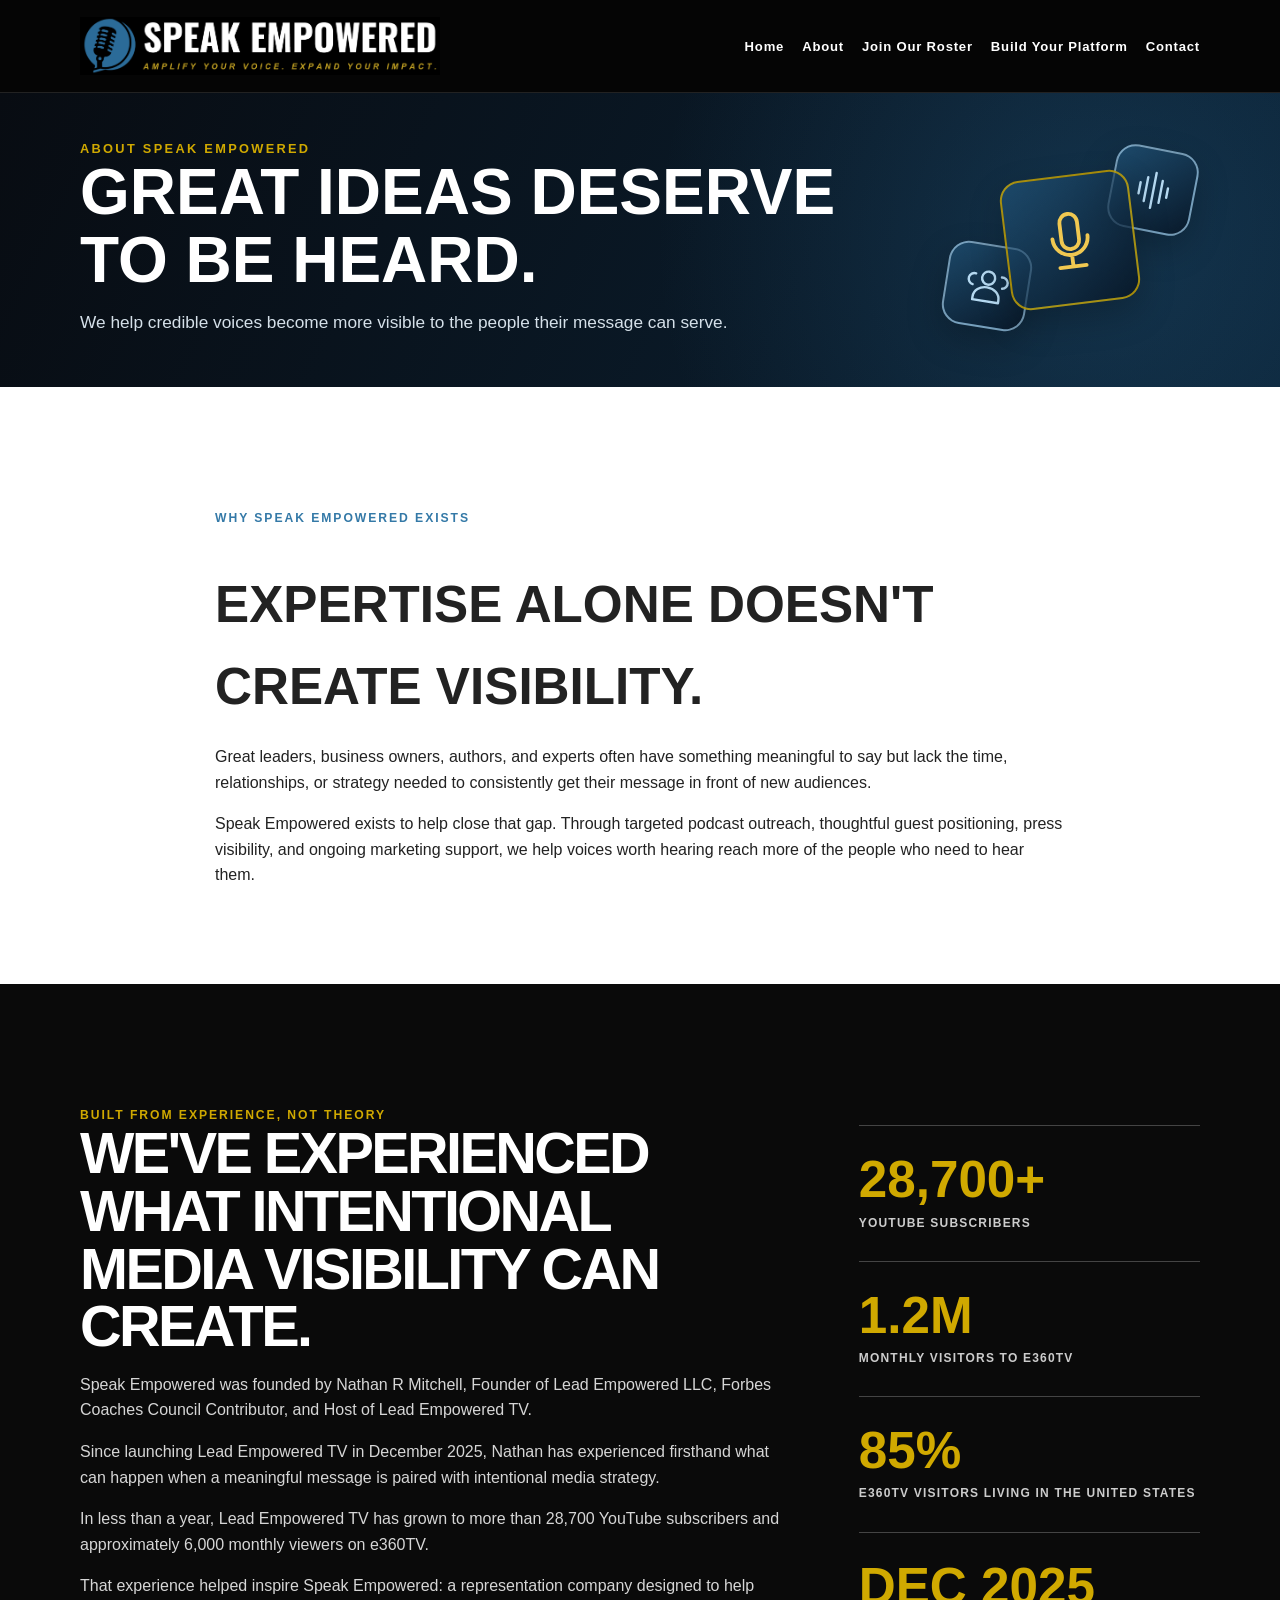
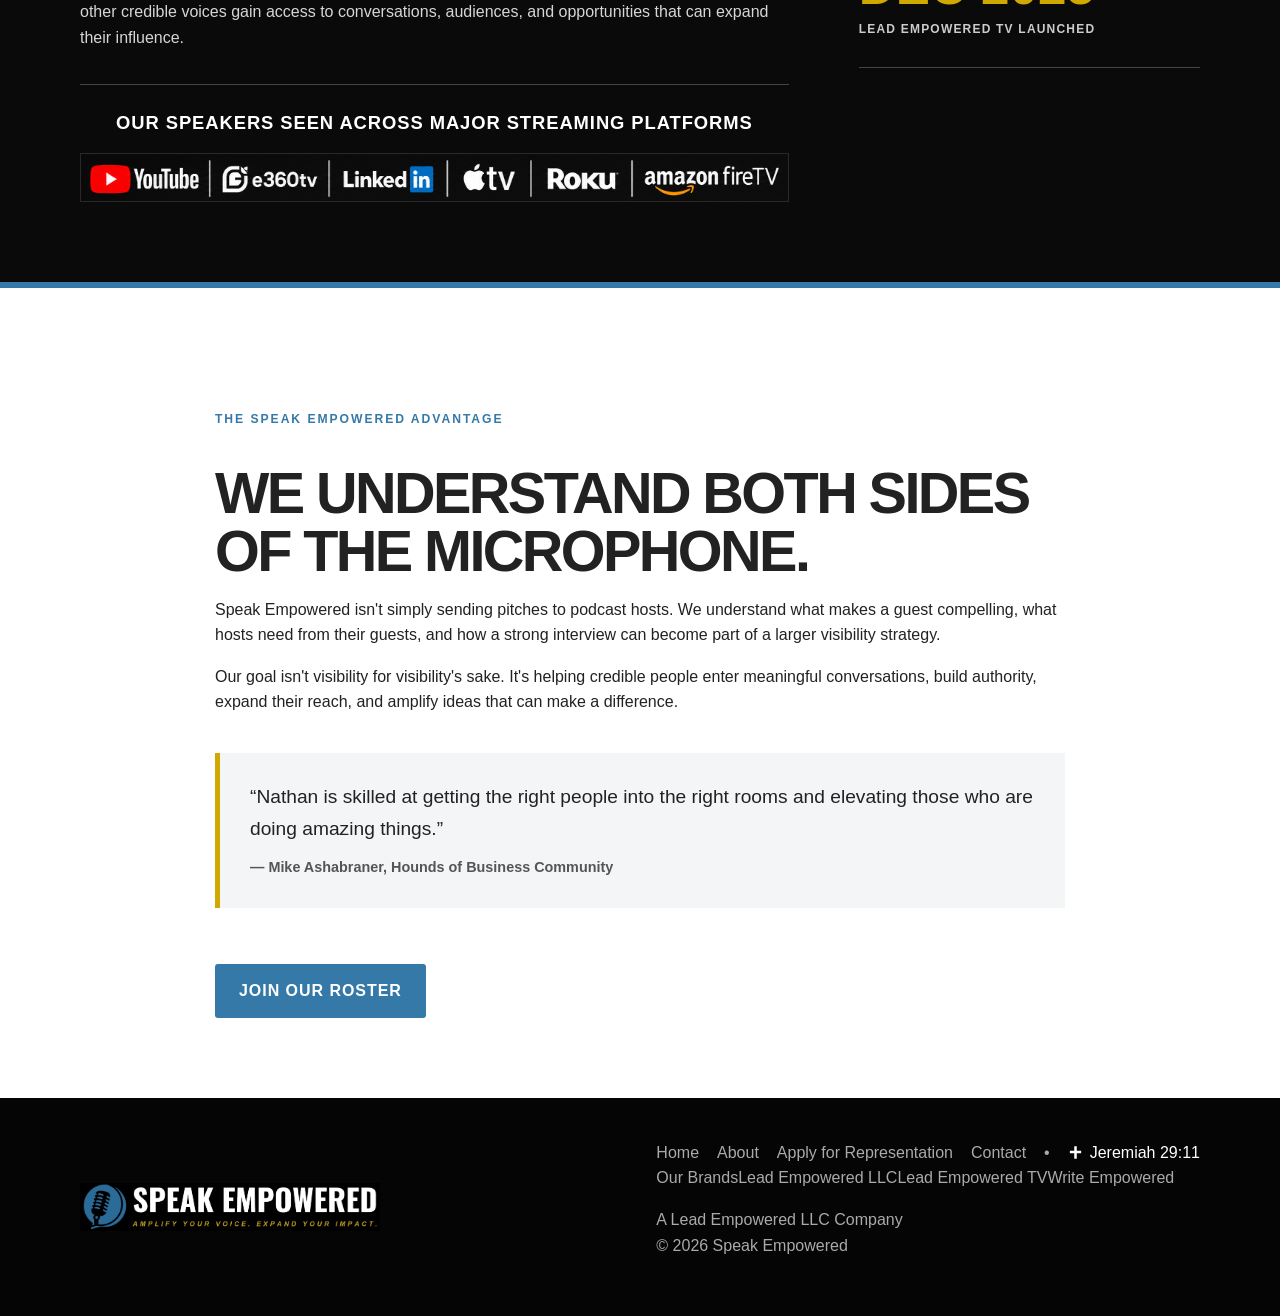
==== commit 17f93501: "Add Our Brands footer links including Write Empowered" ====
--- a/about.html
+++ b/about.html
@@ -15,5 +15,5 @@
 <section class="section"><div class="container content about-expanded"><div class="section-label">Why Speak Empowered Exists</div><h2>Expertise alone doesn't create visibility.</h2><p>Great leaders, business owners, authors, and experts often have something meaningful to say but lack the time, relationships, or strategy needed to consistently get their message in front of new audiences.</p><p>Speak Empowered exists to help close that gap. Through targeted podcast outreach, thoughtful guest positioning, press visibility, and ongoing marketing support, we help voices worth hearing reach more of the people who need to hear them.</p></div></section>
 <section class="section about-proof"><div class="container"><div class="section-label">Built From Experience, Not Theory</div><div class="about-two-col"><div><h2>We've experienced what intentional media visibility can create.</h2><p>Speak Empowered was founded by Nathan R Mitchell, Founder of <a href="https://leadempoweredllc.com" target="_blank" rel="noopener">Lead Empowered LLC</a>, <a href="https://councils.forbes.com/profile/Nathan-Mitchell-Leadership-Strategist-%7C-Executive-Advisor-%7C-Top-Selling-Author-Lead-Empowered-LLC/7c640539-7026-4e74-ae1f-aed99f5e861d" target="_blank" rel="noopener">Forbes Coaches Council Contributor</a>, and Host of <a href="https://leadempoweredtv.com" target="_blank" rel="noopener">Lead Empowered TV</a>.</p><p>Since launching Lead Empowered TV in December 2025, Nathan has experienced firsthand what can happen when a meaningful message is paired with intentional media strategy.</p><p>In less than a year, Lead Empowered TV has grown to more than 28,700 YouTube subscribers and approximately 6,000 monthly viewers on e360TV.</p><p>That experience helped inspire Speak Empowered: a representation company designed to help other credible voices gain access to conversations, audiences, and opportunities that can expand their influence.</p><div class="streaming-platforms"><h3>Our Speakers Seen Across Major Streaming Platforms</h3><img src="images/platform-logos.png.png" alt="YouTube, e360TV, LinkedIn, Apple TV, Roku and Amazon Fire TV"></div></div><div class="proof-stats"><div class="proof-stat"><strong>28,700+</strong><span>YouTube Subscribers</span></div><div class="proof-stat"><strong>1.2M</strong><span>Monthly Visitors to e360TV</span></div><div class="proof-stat"><strong>85%</strong><span>e360TV Visitors Living in the United States</span></div><div class="proof-stat"><strong>DEC 2025</strong><span>Lead Empowered TV Launched</span></div></div></div></div></section>
 <section class="section about-advantage"><div class="container content"><div class="section-label">The Speak Empowered Advantage</div><h2>We understand both sides of the microphone.</h2><p>Speak Empowered isn't simply sending pitches to podcast hosts. We understand what makes a guest compelling, what hosts need from their guests, and how a strong interview can become part of a larger visibility strategy.</p><p>Our goal isn't visibility for visibility's sake. It's helping credible people enter meaningful conversations, build authority, expand their reach, and amplify ideas that can make a difference.</p><blockquote style="margin:38px 0;padding:28px 30px;border-left:5px solid #d0a900;background:#f4f5f6;font-size:1.2rem;line-height:1.65"><p style="margin:0 0 12px">“Nathan is skilled at getting the right people into the right rooms and elevating those who are doing amazing things.”</p><footer style="background:none;padding:0;color:#555;font-size:.9rem;font-weight:700">— Mike Ashabraner, Hounds of Business Community</footer></blockquote><a class="btn" href="apply.html">Join Our Roster</a></div></section><footer><div class="container footer"><img src="images/speak-empowered-logo.png" alt="Speak Empowered">
-<div><div class="footer-links"><a href="index.html">Home</a><a href="about.html">About</a><a href="apply.html">Apply for Representation</a><a href="contact.html">Contact</a><span class="footer-faith-divider" aria-hidden="true">•</span><span class="footer-faith"><svg viewBox="0 0 24 24" width="15" height="15" aria-hidden="true" focusable="false" fill="currentColor"><path d="M10 2h4v7h7v4h-7v9h-4v-9H3V9h7z"/></svg><span>Jeremiah 29:11</span></span></div><p>A Lead Empowered LLC Company<br>© 2026 Speak Empowered</p></div></div></footer>
+<div><div class="footer-links"><a href="index.html">Home</a><a href="about.html">About</a><a href="apply.html">Apply for Representation</a><a href="contact.html">Contact</a><span class="footer-faith-divider" aria-hidden="true">•</span><span class="footer-faith"><svg viewBox="0 0 24 24" width="15" height="15" aria-hidden="true" focusable="false" fill="currentColor"><path d="M10 2h4v7h7v4h-7v9h-4v-9H3V9h7z"/></svg><span>Jeremiah 29:11</span></span></div><div class="footer-brands" aria-label="Our brands"><span class="footer-brands-label">Our Brands</span><a href="https://leadempoweredllc.com/" target="_blank" rel="noopener noreferrer">Lead Empowered LLC</a><a href="https://leadempoweredtv.com/" target="_blank" rel="noopener noreferrer">Lead Empowered TV</a><a href="https://writeempowered.com/" target="_blank" rel="noopener noreferrer">Write Empowered</a></div><p>A Lead Empowered LLC Company<br>© 2026 Speak Empowered</p></div></div></footer>
 <script src="js/main.js"></script></body></html>
--- a/css/style.css
+++ b/css/style.css
@@ -69,6 +69,12 @@
 .home-ticker.is-ready .home-ticker-track{animation:home-ticker-scroll 48s linear infinite}
 .home-ticker-set{display:flex;flex:none;align-items:center;gap:34px;padding-right:34px;font-size:.87rem;font-weight:700;letter-spacing:.14em}
 .home-ticker .ticker-star{color:#c8ad65;font-size:1rem}
+/* Platform-building ticker: homepage motion, brand-matched gold accents. */
+.platform-ticker{border-top:2px solid var(--gold);border-bottom:2px solid var(--gold);padding:17px 0}
+.platform-ticker .ticker-star{color:var(--gold)}
+.platform-ticker .home-ticker-set span:not(.ticker-star):first-child{color:var(--gold)}
+.home-ticker:hover .home-ticker-track{animation-play-state:paused}
+@media(max-width:600px){.platform-ticker{padding:14px 0}}
 @keyframes home-ticker-scroll{to{transform:translateX(-50%)}}
 @media(max-width:600px){.home-ticker{padding:13px 0}.home-ticker-set{gap:24px;padding-right:24px;font-size:.74rem;letter-spacing:.1em}}
 @media(prefers-reduced-motion:reduce){.home-ticker-track{animation:none}.home-ticker{overflow-x:auto}}
@@ -296,3 +302,17 @@
 .platform-process-grid li h3{grid-column:2;grid-row:1;margin:0;line-height:1.25}
 .platform-process-grid li p{grid-column:1/-1}
 @media(max-width:540px){.platform-feature{grid-template-columns:46px minmax(0,1fr)}.platform-process-grid li{grid-template-columns:46px minmax(0,1fr)}.platform-feature .platform-icon,.platform-process-grid .platform-icon{width:46px;height:46px;border-radius:12px}.platform-feature .platform-icon svg,.platform-process-grid .platform-icon svg{width:25px;height:25px}}
+
+
+/* Build Your Platform: official launch starburst in hero */
+.platform-hero-promo-layout{display:grid;grid-template-columns:minmax(0,1fr) 320px;gap:20px;align-items:end;max-width:1180px}
+.platform-hero-copy{min-width:0}
+.platform-hero-promo-note{color:#f0d27c;font-size:.87rem;font-weight:700;line-height:1.45;letter-spacing:.01em;margin:12px 0 0;max-width:520px}
+.platform-hero-promo-layout h1{font-size:clamp(2.5rem,4.35vw,4.3rem);max-width:810px}
+.platform-launch-seal{--seal-offset:42px;position:relative;display:block;width:320px;height:320px;justify-self:end;align-self:end;margin:0 -8px -24px 0;flex-shrink:0;text-decoration:none;color:#fff;filter:drop-shadow(0 15px 22px rgba(0,0,0,.35));transform:translateX(var(--seal-offset)) rotate(10deg);transition:transform .2s ease,filter .2s ease}
+.platform-launch-seal:hover{transform:translateX(var(--seal-offset)) rotate(13deg) scale(1.025);filter:drop-shadow(0 17px 25px rgba(0,0,0,.42))}
+.platform-launch-seal:focus-visible{outline:3px solid #fff;outline-offset:5px;border-radius:50%}
+.platform-launch-seal-shape{display:block;width:100%;height:100%;overflow:visible}
+@media(max-width:1050px){.platform-hero-promo-layout{grid-template-columns:minmax(0,1fr) 275px;gap:14px}.platform-hero-promo-layout h1{font-size:clamp(2.35rem,4.15vw,3.75rem)}.platform-launch-seal{--seal-offset:18px;width:275px;height:275px;margin-bottom:-12px}}
+@media(max-width:760px){.platform-hero-promo-layout{grid-template-columns:1fr;gap:8px}.platform-hero-promo-layout h1{font-size:clamp(2.25rem,8vw,3.5rem)}.platform-launch-seal{--seal-offset:0px;justify-self:center;align-self:center;width:min(270px,76vw);height:auto;aspect-ratio:1;margin:4px auto 0}}
+@media(prefers-reduced-motion:reduce){.platform-launch-seal{transition:none}}
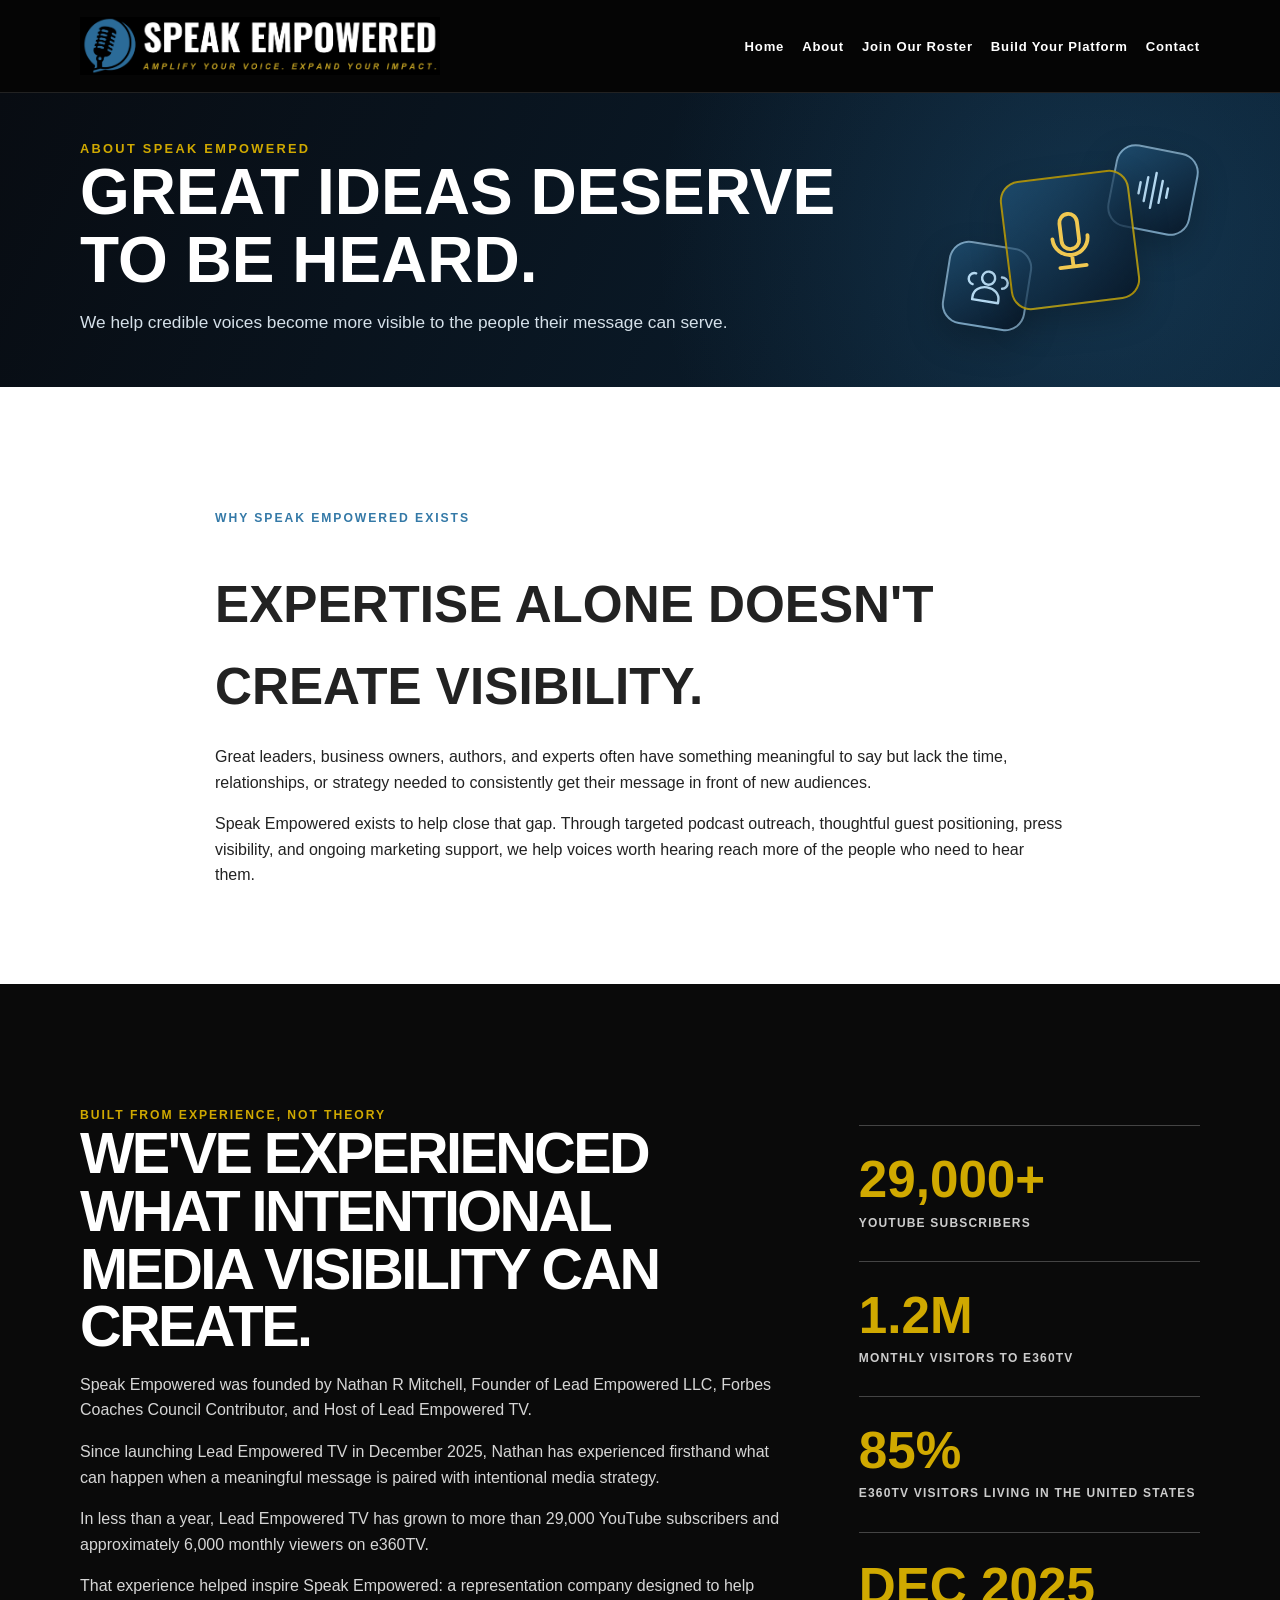
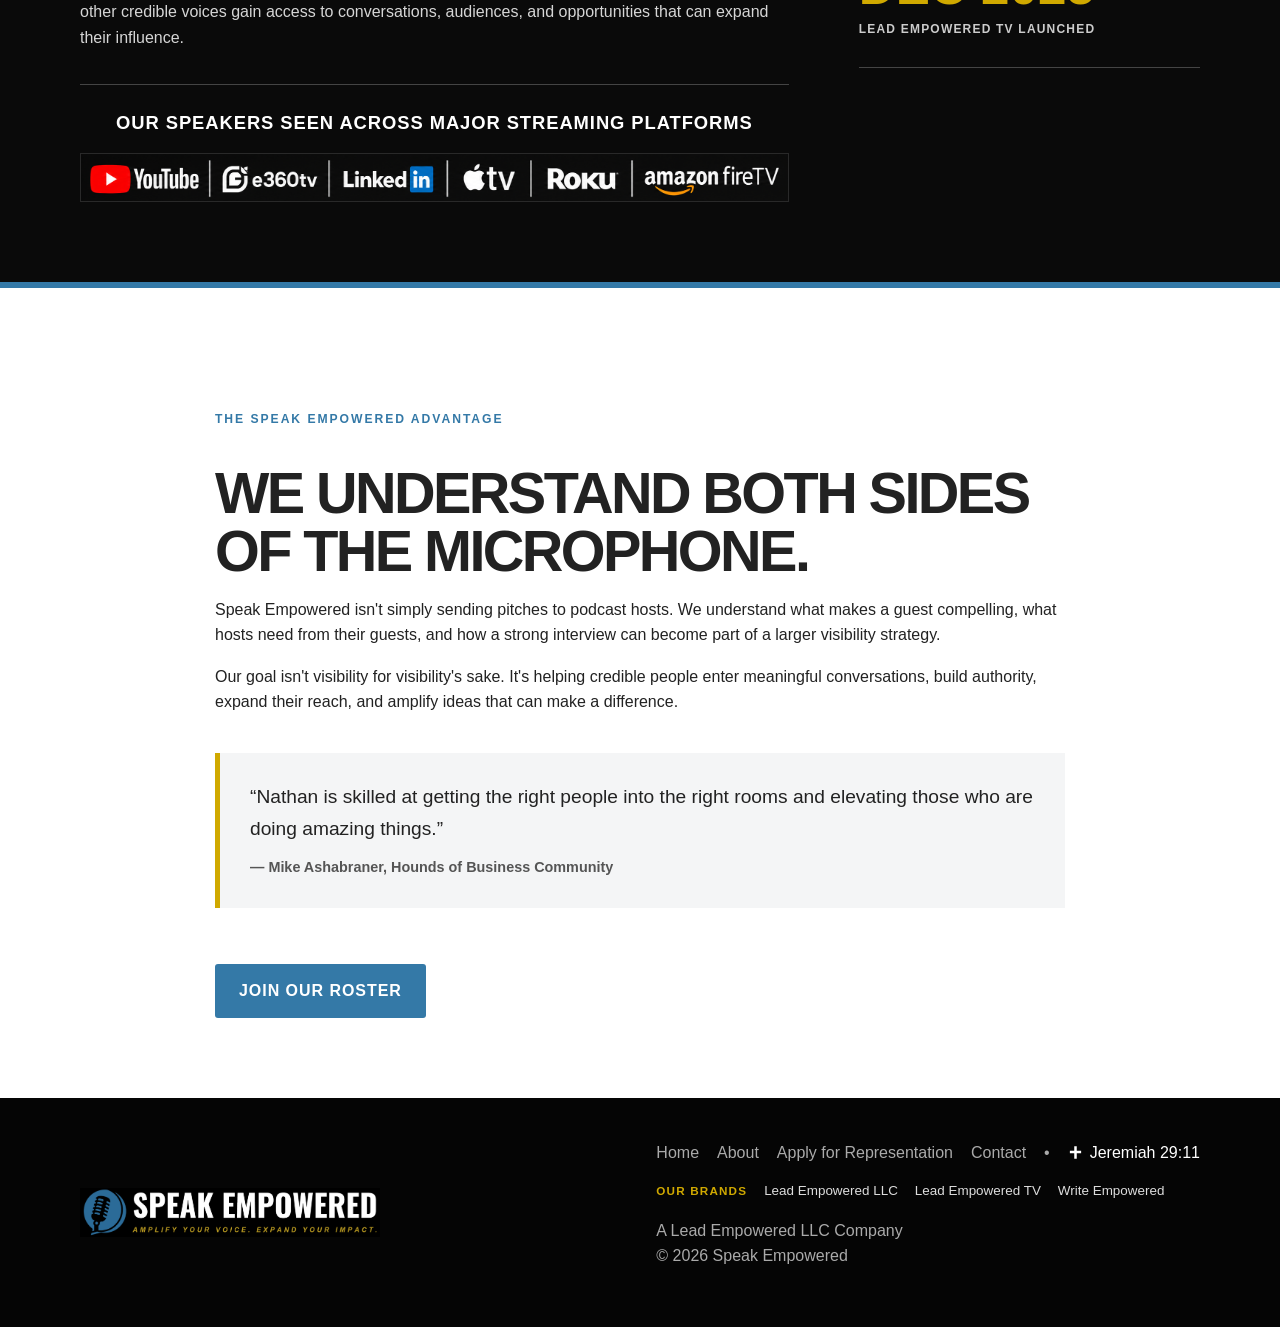
==== commit 7f2f53eb: "Update About page YouTube subscriber count to 29,000+" ====
--- a/about.html
+++ b/about.html
@@ -13,7 +13,7 @@
 </div></header>
 <section class="page-hero page-hero--icon"><div class="container hero-icon-layout"><div class="hero-icon-copy"><div class="eyebrow">About Speak Empowered</div><h1>Great ideas deserve to be heard.</h1><p>We help credible voices become more visible to the people their message can serve.</p></div><div class="hero-icon-art" aria-hidden="true"><span class="hero-icon-tile hero-icon-tile--primary"><svg viewBox="0 0 48 48" fill="none" stroke="currentColor" stroke-width="2.6" stroke-linecap="round" stroke-linejoin="round"><rect x="18" y="6" width="12" height="24" rx="6"/><path d="M12 22a12 12 0 0 0 24 0M24 34v8m-9 0h18"/></svg></span><span class="hero-icon-tile hero-icon-tile--top"><svg viewBox="0 0 48 48" fill="none" stroke="currentColor" stroke-width="2.6" stroke-linecap="round" stroke-linejoin="round"><path d="M9 18v12m7-19v26m8-32v38m8-31v24m7-17v10"/></svg></span><span class="hero-icon-tile hero-icon-tile--bottom"><svg viewBox="0 0 48 48" fill="none" stroke="currentColor" stroke-width="2.6" stroke-linecap="round" stroke-linejoin="round"><circle cx="24" cy="15" r="7"/><path d="M10 40v-3c0-7 6-12 14-12s14 5 14 12v3H10Z"/><path d="M10 12a6 6 0 0 0-2 12m30-12a6 6 0 0 1 2 12"/></svg></span></div></div></section>
 <section class="section"><div class="container content about-expanded"><div class="section-label">Why Speak Empowered Exists</div><h2>Expertise alone doesn't create visibility.</h2><p>Great leaders, business owners, authors, and experts often have something meaningful to say but lack the time, relationships, or strategy needed to consistently get their message in front of new audiences.</p><p>Speak Empowered exists to help close that gap. Through targeted podcast outreach, thoughtful guest positioning, press visibility, and ongoing marketing support, we help voices worth hearing reach more of the people who need to hear them.</p></div></section>
-<section class="section about-proof"><div class="container"><div class="section-label">Built From Experience, Not Theory</div><div class="about-two-col"><div><h2>We've experienced what intentional media visibility can create.</h2><p>Speak Empowered was founded by Nathan R Mitchell, Founder of <a href="https://leadempoweredllc.com" target="_blank" rel="noopener">Lead Empowered LLC</a>, <a href="https://councils.forbes.com/profile/Nathan-Mitchell-Leadership-Strategist-%7C-Executive-Advisor-%7C-Top-Selling-Author-Lead-Empowered-LLC/7c640539-7026-4e74-ae1f-aed99f5e861d" target="_blank" rel="noopener">Forbes Coaches Council Contributor</a>, and Host of <a href="https://leadempoweredtv.com" target="_blank" rel="noopener">Lead Empowered TV</a>.</p><p>Since launching Lead Empowered TV in December 2025, Nathan has experienced firsthand what can happen when a meaningful message is paired with intentional media strategy.</p><p>In less than a year, Lead Empowered TV has grown to more than 28,700 YouTube subscribers and approximately 6,000 monthly viewers on e360TV.</p><p>That experience helped inspire Speak Empowered: a representation company designed to help other credible voices gain access to conversations, audiences, and opportunities that can expand their influence.</p><div class="streaming-platforms"><h3>Our Speakers Seen Across Major Streaming Platforms</h3><img src="images/platform-logos.png.png" alt="YouTube, e360TV, LinkedIn, Apple TV, Roku and Amazon Fire TV"></div></div><div class="proof-stats"><div class="proof-stat"><strong>28,700+</strong><span>YouTube Subscribers</span></div><div class="proof-stat"><strong>1.2M</strong><span>Monthly Visitors to e360TV</span></div><div class="proof-stat"><strong>85%</strong><span>e360TV Visitors Living in the United States</span></div><div class="proof-stat"><strong>DEC 2025</strong><span>Lead Empowered TV Launched</span></div></div></div></div></section>
+<section class="section about-proof"><div class="container"><div class="section-label">Built From Experience, Not Theory</div><div class="about-two-col"><div><h2>We've experienced what intentional media visibility can create.</h2><p>Speak Empowered was founded by Nathan R Mitchell, Founder of <a href="https://leadempoweredllc.com" target="_blank" rel="noopener">Lead Empowered LLC</a>, <a href="https://councils.forbes.com/profile/Nathan-Mitchell-Leadership-Strategist-%7C-Executive-Advisor-%7C-Top-Selling-Author-Lead-Empowered-LLC/7c640539-7026-4e74-ae1f-aed99f5e861d" target="_blank" rel="noopener">Forbes Coaches Council Contributor</a>, and Host of <a href="https://leadempoweredtv.com" target="_blank" rel="noopener">Lead Empowered TV</a>.</p><p>Since launching Lead Empowered TV in December 2025, Nathan has experienced firsthand what can happen when a meaningful message is paired with intentional media strategy.</p><p>In less than a year, Lead Empowered TV has grown to more than 29,000 YouTube subscribers and approximately 6,000 monthly viewers on e360TV.</p><p>That experience helped inspire Speak Empowered: a representation company designed to help other credible voices gain access to conversations, audiences, and opportunities that can expand their influence.</p><div class="streaming-platforms"><h3>Our Speakers Seen Across Major Streaming Platforms</h3><img src="images/platform-logos.png.png" alt="YouTube, e360TV, LinkedIn, Apple TV, Roku and Amazon Fire TV"></div></div><div class="proof-stats"><div class="proof-stat"><strong>29,000+</strong><span>YouTube Subscribers</span></div><div class="proof-stat"><strong>1.2M</strong><span>Monthly Visitors to e360TV</span></div><div class="proof-stat"><strong>85%</strong><span>e360TV Visitors Living in the United States</span></div><div class="proof-stat"><strong>DEC 2025</strong><span>Lead Empowered TV Launched</span></div></div></div></div></section>
 <section class="section about-advantage"><div class="container content"><div class="section-label">The Speak Empowered Advantage</div><h2>We understand both sides of the microphone.</h2><p>Speak Empowered isn't simply sending pitches to podcast hosts. We understand what makes a guest compelling, what hosts need from their guests, and how a strong interview can become part of a larger visibility strategy.</p><p>Our goal isn't visibility for visibility's sake. It's helping credible people enter meaningful conversations, build authority, expand their reach, and amplify ideas that can make a difference.</p><blockquote style="margin:38px 0;padding:28px 30px;border-left:5px solid #d0a900;background:#f4f5f6;font-size:1.2rem;line-height:1.65"><p style="margin:0 0 12px">“Nathan is skilled at getting the right people into the right rooms and elevating those who are doing amazing things.”</p><footer style="background:none;padding:0;color:#555;font-size:.9rem;font-weight:700">— Mike Ashabraner, Hounds of Business Community</footer></blockquote><a class="btn" href="apply.html">Join Our Roster</a></div></section><footer><div class="container footer"><img src="images/speak-empowered-logo.png" alt="Speak Empowered">
 <div><div class="footer-links"><a href="index.html">Home</a><a href="about.html">About</a><a href="apply.html">Apply for Representation</a><a href="contact.html">Contact</a><span class="footer-faith-divider" aria-hidden="true">•</span><span class="footer-faith"><svg viewBox="0 0 24 24" width="15" height="15" aria-hidden="true" focusable="false" fill="currentColor"><path d="M10 2h4v7h7v4h-7v9h-4v-9H3V9h7z"/></svg><span>Jeremiah 29:11</span></span></div><div class="footer-brands" aria-label="Our brands"><span class="footer-brands-label">Our Brands</span><a href="https://leadempoweredllc.com/" target="_blank" rel="noopener noreferrer">Lead Empowered LLC</a><a href="https://leadempoweredtv.com/" target="_blank" rel="noopener noreferrer">Lead Empowered TV</a><a href="https://writeempowered.com/" target="_blank" rel="noopener noreferrer">Write Empowered</a></div><p>A Lead Empowered LLC Company<br>© 2026 Speak Empowered</p></div></div></footer>
 <script src="js/main.js"></script></body></html>
--- a/css/style.css
+++ b/css/style.css
@@ -316,3 +316,38 @@
 @media(max-width:1050px){.platform-hero-promo-layout{grid-template-columns:minmax(0,1fr) 275px;gap:14px}.platform-hero-promo-layout h1{font-size:clamp(2.35rem,4.15vw,3.75rem)}.platform-launch-seal{--seal-offset:18px;width:275px;height:275px;margin-bottom:-12px}}
 @media(max-width:760px){.platform-hero-promo-layout{grid-template-columns:1fr;gap:8px}.platform-hero-promo-layout h1{font-size:clamp(2.25rem,8vw,3.5rem)}.platform-launch-seal{--seal-offset:0px;justify-self:center;align-self:center;width:min(270px,76vw);height:auto;aspect-ratio:1;margin:4px auto 0}}
 @media(prefers-reduced-motion:reduce){.platform-launch-seal{transition:none}}
+
+
+/* Complementary Speak Empowered and Write Empowered brand pathways */
+.brand-pathways{padding:64px 0 70px;background:#f5f5f3;color:#1c2530}
+.brand-pathways-eyebrow{margin:0 0 9px;color:#2b6b99;font-size:.78rem;font-weight:800;letter-spacing:.15em;text-transform:uppercase}
+.brand-pathways h2{margin:0;font-size:clamp(1.9rem,3.7vw,3rem);line-height:1.15;text-transform:uppercase}
+.brand-pathways h2 span{color:#2b6b99}
+.brand-pathways-intro{max-width:760px;margin:15px 0 29px;color:#4c5661;font-size:1.02rem}
+.brand-pathways-grid{display:grid;grid-template-columns:repeat(3,minmax(0,1fr));gap:18px}
+.brand-pathway-card{display:flex;flex-direction:column;align-items:flex-start;min-width:0;padding:26px 24px 24px;background:#fff;border:1px solid #dedede;border-top:4px solid var(--gold);box-shadow:0 9px 25px rgba(10,20,30,.06)}
+.brand-pathway-icon{width:46px;height:46px;display:grid;place-items:center;background:#eaf1f7;border-radius:8px;color:#2b6b99}
+.brand-pathway-icon svg{width:27px;height:27px;fill:none;stroke:currentColor;stroke-width:1.8;stroke-linecap:round;stroke-linejoin:round}
+.brand-pathway-card h3{margin:17px 0 9px;font-size:1.3rem;line-height:1.2;color:#111}
+.brand-pathway-card p{margin:0 0 22px;color:#555e68;font-size:.94rem;line-height:1.65;flex:1}
+.brand-pathway-card a{font-size:.82rem;font-weight:800;letter-spacing:.035em;color:#2b6b99;text-transform:uppercase}
+.brand-pathway-card a:hover,.brand-pathway-card a:focus-visible{color:#926f00;text-decoration:underline}
+.brand-pathway-card a span{margin-left:5px}
+
+.platform-writing{background:#0d1723;color:#fff;padding:56px 0;border-top:3px solid var(--gold);border-bottom:1px solid rgba(208,169,0,.45)}
+.platform-writing-inner{display:grid;grid-template-columns:110px minmax(0,1fr);gap:28px;align-items:center;max-width:1000px}
+.platform-writing-mark{display:grid;place-items:center;width:108px;height:108px;border:2px solid var(--gold);border-radius:50%;background:rgba(43,107,153,.18)}
+.platform-writing-mark svg{width:61px;height:61px;fill:none;stroke:var(--gold);stroke-width:2.2;stroke-linejoin:round;stroke-linecap:round}
+.platform-writing .platform-overline{color:var(--gold);margin:0 0 10px}
+.platform-writing h2{font-size:clamp(1.8rem,3.3vw,2.8rem);line-height:1.16;margin:0 0 15px}
+.platform-writing h2 span{color:var(--gold)}
+.platform-writing-copy>p:not(.platform-overline){max-width:740px;color:#d3dbe4;line-height:1.7;margin:0 0 20px}
+.platform-writing-link{display:inline-block;background:var(--gold);color:#101010;padding:12px 19px;font-size:.85rem;font-weight:800;text-transform:uppercase;letter-spacing:.05em;border-radius:3px}
+.platform-writing-link:hover,.platform-writing-link:focus-visible{background:#fff;color:#10273d}
+
+.footer-brands{display:flex;align-items:center;flex-wrap:wrap;gap:9px 17px;margin:15px 0 11px;font-size:.84rem}
+.footer-brands-label{color:var(--gold);font-size:.73rem;font-weight:800;letter-spacing:.1em;text-transform:uppercase}
+.footer-brands a{color:#ddd}
+.footer-brands a:hover,.footer-brands a:focus-visible{color:var(--gold);text-decoration:underline}
+@media(max-width:900px){.brand-pathways-grid{grid-template-columns:1fr 1fr}.brand-pathway-card:last-child{grid-column:1/-1}}
+@media(max-width:600px){.brand-pathways{padding:48px 0 52px}.brand-pathways-grid{grid-template-columns:1fr;gap:14px}.brand-pathway-card:last-child{grid-column:auto}.brand-pathway-card{padding:23px}.platform-writing{padding:44px 0}.platform-writing-inner{grid-template-columns:1fr;gap:17px}.platform-writing-mark{width:74px;height:74px}.platform-writing-mark svg{width:42px;height:42px}.footer-brands{gap:8px 14px}.footer-brands-label{width:100%}}
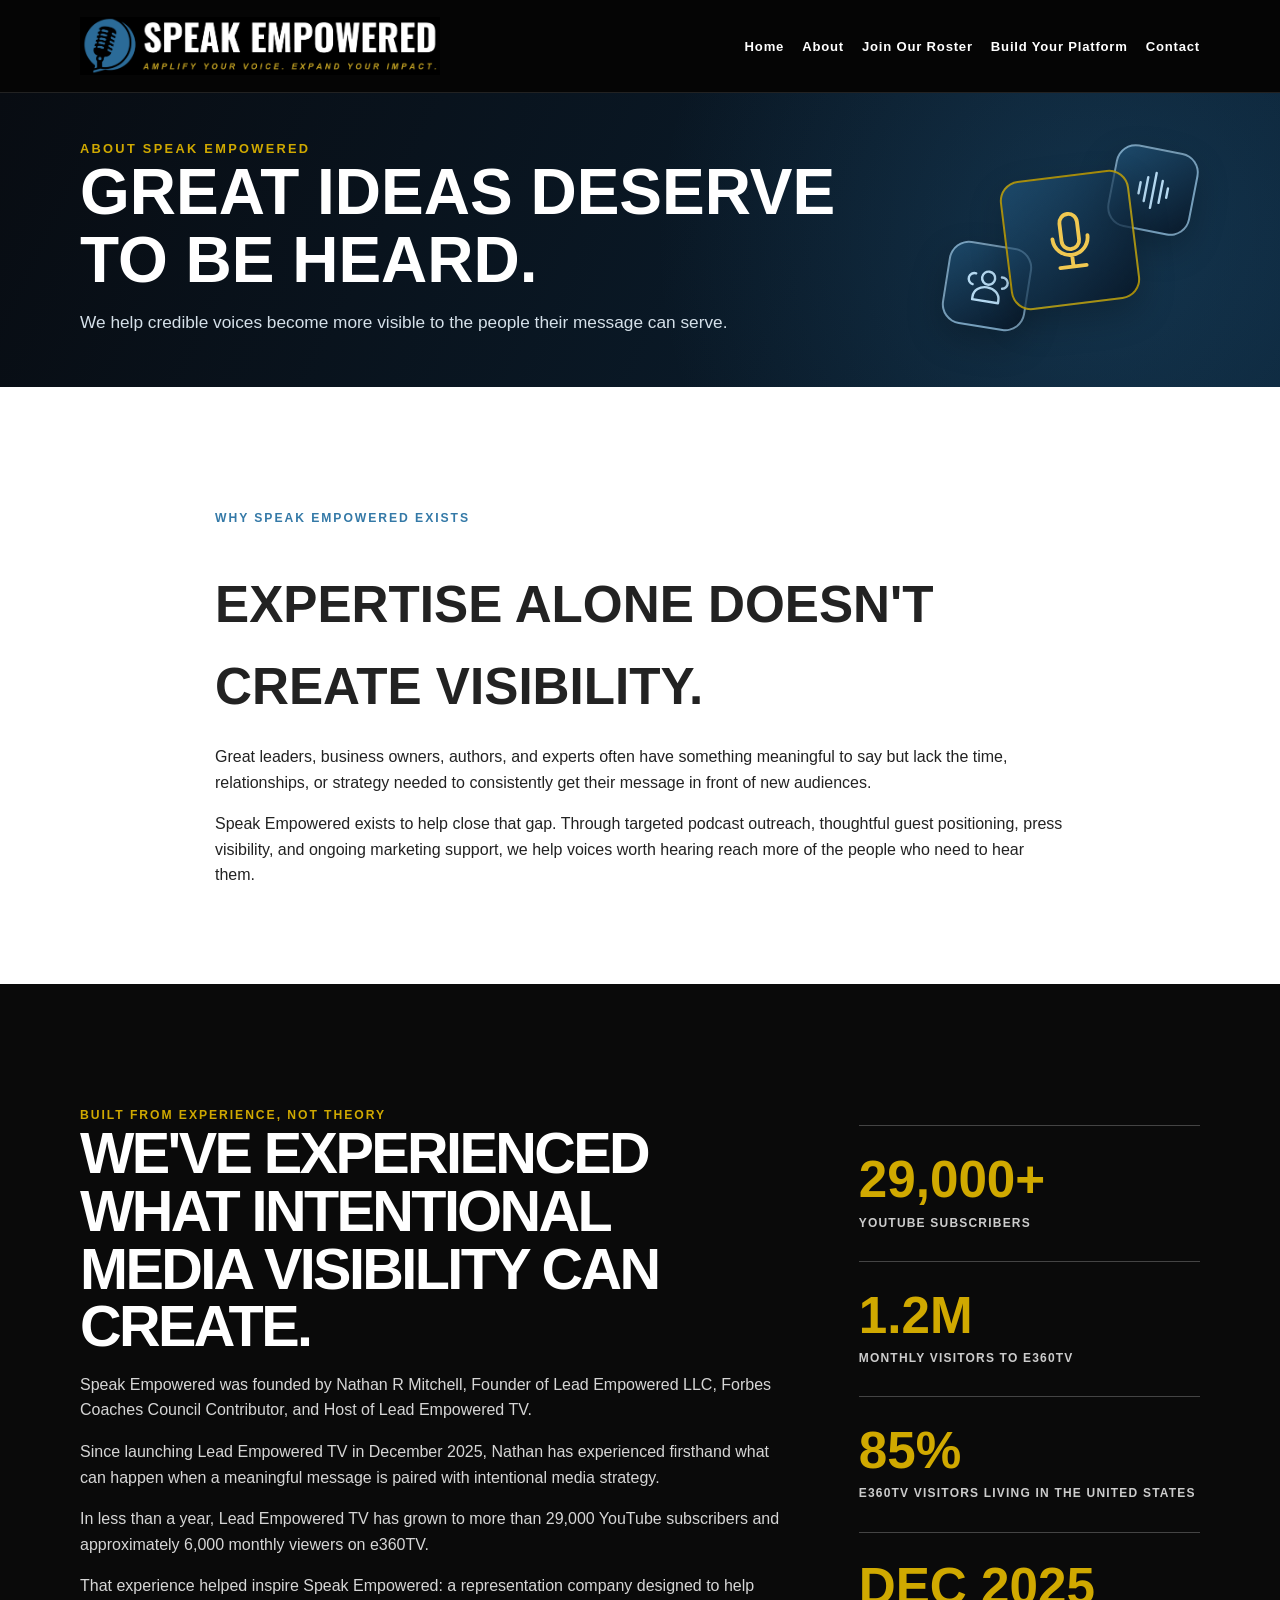
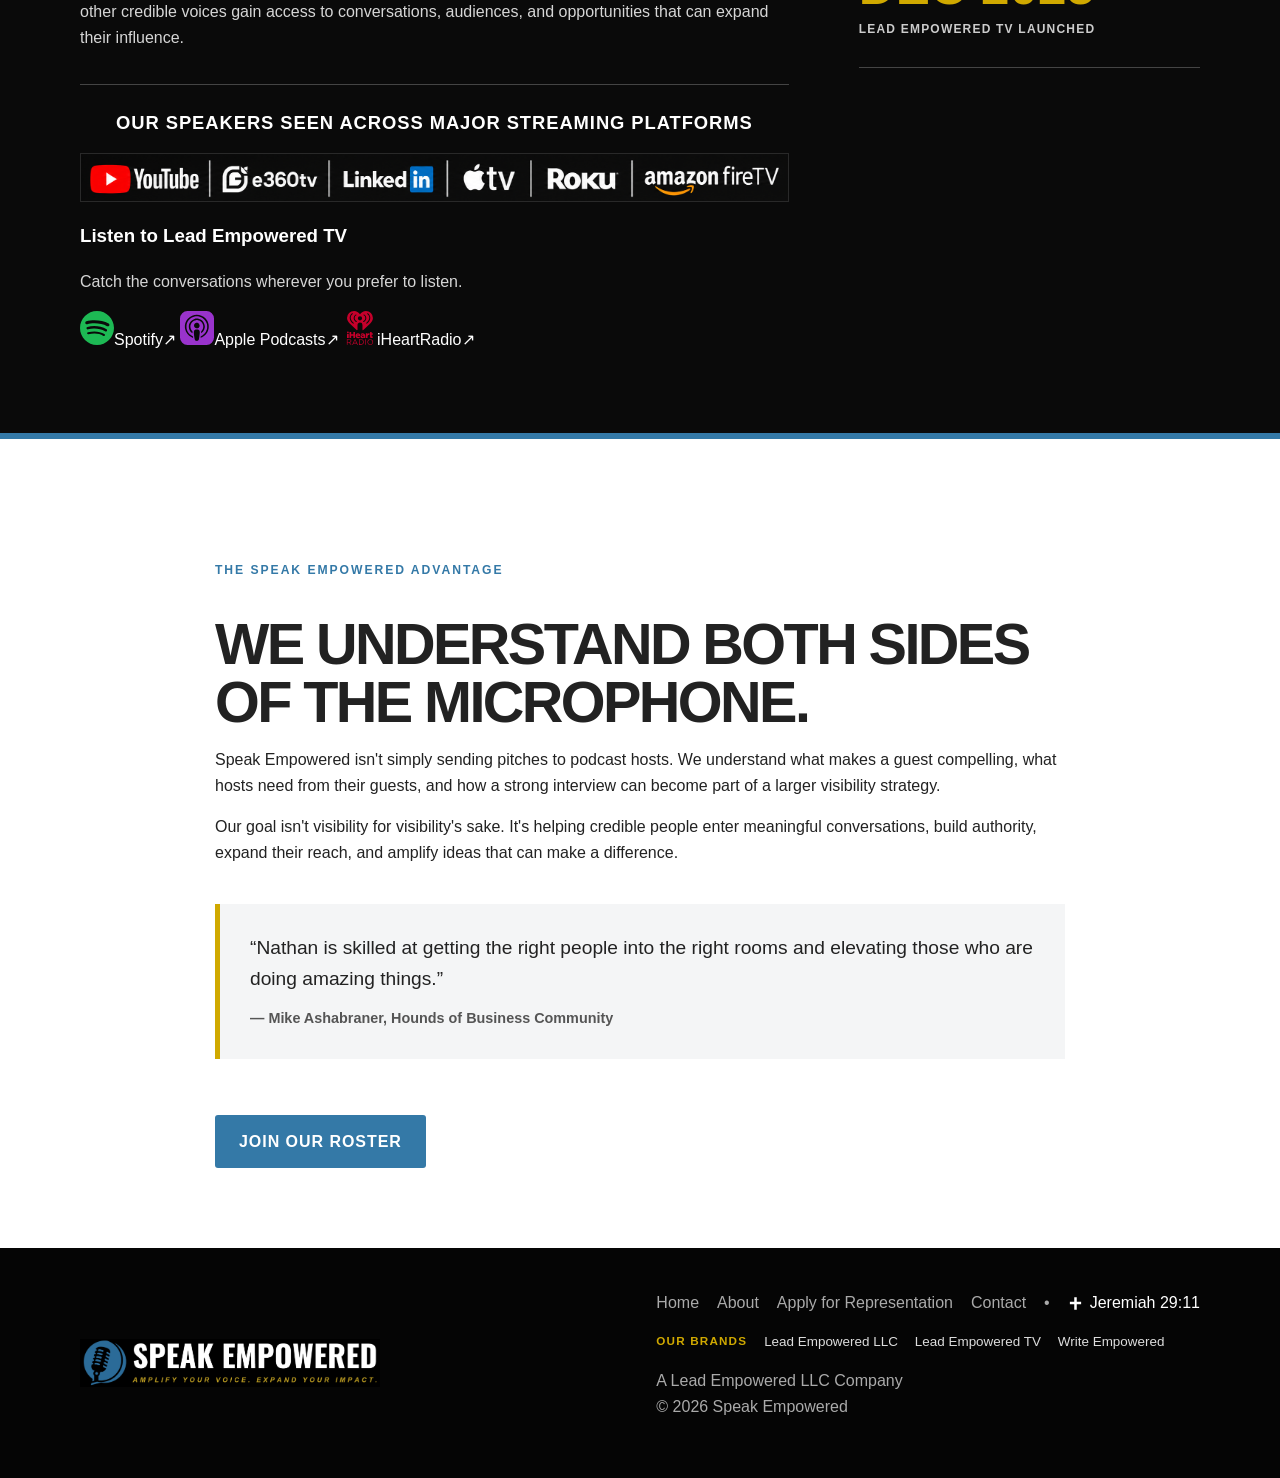
==== commit f464e7da: "Add Spotify, Apple Podcasts, and iHeartRadio listening links to About page" ====
--- a/about.html
+++ b/about.html
@@ -13,7 +13,16 @@
 </div></header>
 <section class="page-hero page-hero--icon"><div class="container hero-icon-layout"><div class="hero-icon-copy"><div class="eyebrow">About Speak Empowered</div><h1>Great ideas deserve to be heard.</h1><p>We help credible voices become more visible to the people their message can serve.</p></div><div class="hero-icon-art" aria-hidden="true"><span class="hero-icon-tile hero-icon-tile--primary"><svg viewBox="0 0 48 48" fill="none" stroke="currentColor" stroke-width="2.6" stroke-linecap="round" stroke-linejoin="round"><rect x="18" y="6" width="12" height="24" rx="6"/><path d="M12 22a12 12 0 0 0 24 0M24 34v8m-9 0h18"/></svg></span><span class="hero-icon-tile hero-icon-tile--top"><svg viewBox="0 0 48 48" fill="none" stroke="currentColor" stroke-width="2.6" stroke-linecap="round" stroke-linejoin="round"><path d="M9 18v12m7-19v26m8-32v38m8-31v24m7-17v10"/></svg></span><span class="hero-icon-tile hero-icon-tile--bottom"><svg viewBox="0 0 48 48" fill="none" stroke="currentColor" stroke-width="2.6" stroke-linecap="round" stroke-linejoin="round"><circle cx="24" cy="15" r="7"/><path d="M10 40v-3c0-7 6-12 14-12s14 5 14 12v3H10Z"/><path d="M10 12a6 6 0 0 0-2 12m30-12a6 6 0 0 1 2 12"/></svg></span></div></div></section>
 <section class="section"><div class="container content about-expanded"><div class="section-label">Why Speak Empowered Exists</div><h2>Expertise alone doesn't create visibility.</h2><p>Great leaders, business owners, authors, and experts often have something meaningful to say but lack the time, relationships, or strategy needed to consistently get their message in front of new audiences.</p><p>Speak Empowered exists to help close that gap. Through targeted podcast outreach, thoughtful guest positioning, press visibility, and ongoing marketing support, we help voices worth hearing reach more of the people who need to hear them.</p></div></section>
-<section class="section about-proof"><div class="container"><div class="section-label">Built From Experience, Not Theory</div><div class="about-two-col"><div><h2>We've experienced what intentional media visibility can create.</h2><p>Speak Empowered was founded by Nathan R Mitchell, Founder of <a href="https://leadempoweredllc.com" target="_blank" rel="noopener">Lead Empowered LLC</a>, <a href="https://councils.forbes.com/profile/Nathan-Mitchell-Leadership-Strategist-%7C-Executive-Advisor-%7C-Top-Selling-Author-Lead-Empowered-LLC/7c640539-7026-4e74-ae1f-aed99f5e861d" target="_blank" rel="noopener">Forbes Coaches Council Contributor</a>, and Host of <a href="https://leadempoweredtv.com" target="_blank" rel="noopener">Lead Empowered TV</a>.</p><p>Since launching Lead Empowered TV in December 2025, Nathan has experienced firsthand what can happen when a meaningful message is paired with intentional media strategy.</p><p>In less than a year, Lead Empowered TV has grown to more than 29,000 YouTube subscribers and approximately 6,000 monthly viewers on e360TV.</p><p>That experience helped inspire Speak Empowered: a representation company designed to help other credible voices gain access to conversations, audiences, and opportunities that can expand their influence.</p><div class="streaming-platforms"><h3>Our Speakers Seen Across Major Streaming Platforms</h3><img src="images/platform-logos.png.png" alt="YouTube, e360TV, LinkedIn, Apple TV, Roku and Amazon Fire TV"></div></div><div class="proof-stats"><div class="proof-stat"><strong>29,000+</strong><span>YouTube Subscribers</span></div><div class="proof-stat"><strong>1.2M</strong><span>Monthly Visitors to e360TV</span></div><div class="proof-stat"><strong>85%</strong><span>e360TV Visitors Living in the United States</span></div><div class="proof-stat"><strong>DEC 2025</strong><span>Lead Empowered TV Launched</span></div></div></div></div></section>
+<section class="section about-proof"><div class="container"><div class="section-label">Built From Experience, Not Theory</div><div class="about-two-col"><div><h2>We've experienced what intentional media visibility can create.</h2><p>Speak Empowered was founded by Nathan R Mitchell, Founder of <a href="https://leadempoweredllc.com" target="_blank" rel="noopener">Lead Empowered LLC</a>, <a href="https://councils.forbes.com/profile/Nathan-Mitchell-Leadership-Strategist-%7C-Executive-Advisor-%7C-Top-Selling-Author-Lead-Empowered-LLC/7c640539-7026-4e74-ae1f-aed99f5e861d" target="_blank" rel="noopener">Forbes Coaches Council Contributor</a>, and Host of <a href="https://leadempoweredtv.com" target="_blank" rel="noopener">Lead Empowered TV</a>.</p><p>Since launching Lead Empowered TV in December 2025, Nathan has experienced firsthand what can happen when a meaningful message is paired with intentional media strategy.</p><p>In less than a year, Lead Empowered TV has grown to more than 29,000 YouTube subscribers and approximately 6,000 monthly viewers on e360TV.</p><p>That experience helped inspire Speak Empowered: a representation company designed to help other credible voices gain access to conversations, audiences, and opportunities that can expand their influence.</p><div class="streaming-platforms"><h3>Our Speakers Seen Across Major Streaming Platforms</h3><img src="images/platform-logos.png.png" alt="YouTube, e360TV, LinkedIn, Apple TV, Roku and Amazon Fire TV"></div>
+<div class="about-listen-platforms" aria-labelledby="about-listen-title">
+  <h3 id="about-listen-title">Listen to Lead Empowered TV</h3>
+  <p>Catch the conversations wherever you prefer to listen.</p>
+  <div class="about-listen-links">
+    <a href="https://open.spotify.com/show/033vvE1kZhwnEYryCUpQne" target="_blank" rel="noopener noreferrer" aria-label="Listen to Lead Empowered TV on Spotify (opens in a new tab)"><img src="images/podcast-spotify.svg" alt="" width="34" height="34" loading="lazy"><span>Spotify</span><span class="about-listen-external" aria-hidden="true">↗</span></a>
+    <a href="https://podcasts.apple.com/us/podcast/lead-empowered-tv-conversations-that-transform-how/id1896902342" target="_blank" rel="noopener noreferrer" aria-label="Listen to Lead Empowered TV on Apple Podcasts (opens in a new tab)"><img src="images/podcast-applepodcasts.svg" alt="" width="34" height="34" loading="lazy"><span>Apple Podcasts</span><span class="about-listen-external" aria-hidden="true">↗</span></a>
+    <a href="https://www.iheart.com/podcast/1333-lead-empowered-tv-convers-336677983/" target="_blank" rel="noopener noreferrer" aria-label="Listen to Lead Empowered TV on iHeartRadio (opens in a new tab)"><img src="images/podcast-iheartradio.svg" alt="" width="34" height="34" loading="lazy"><span>iHeartRadio</span><span class="about-listen-external" aria-hidden="true">↗</span></a>
+  </div>
+</div></div><div class="proof-stats"><div class="proof-stat"><strong>29,000+</strong><span>YouTube Subscribers</span></div><div class="proof-stat"><strong>1.2M</strong><span>Monthly Visitors to e360TV</span></div><div class="proof-stat"><strong>85%</strong><span>e360TV Visitors Living in the United States</span></div><div class="proof-stat"><strong>DEC 2025</strong><span>Lead Empowered TV Launched</span></div></div></div></div></section>
 <section class="section about-advantage"><div class="container content"><div class="section-label">The Speak Empowered Advantage</div><h2>We understand both sides of the microphone.</h2><p>Speak Empowered isn't simply sending pitches to podcast hosts. We understand what makes a guest compelling, what hosts need from their guests, and how a strong interview can become part of a larger visibility strategy.</p><p>Our goal isn't visibility for visibility's sake. It's helping credible people enter meaningful conversations, build authority, expand their reach, and amplify ideas that can make a difference.</p><blockquote style="margin:38px 0;padding:28px 30px;border-left:5px solid #d0a900;background:#f4f5f6;font-size:1.2rem;line-height:1.65"><p style="margin:0 0 12px">“Nathan is skilled at getting the right people into the right rooms and elevating those who are doing amazing things.”</p><footer style="background:none;padding:0;color:#555;font-size:.9rem;font-weight:700">— Mike Ashabraner, Hounds of Business Community</footer></blockquote><a class="btn" href="apply.html">Join Our Roster</a></div></section><footer><div class="container footer"><img src="images/speak-empowered-logo.png" alt="Speak Empowered">
 <div><div class="footer-links"><a href="index.html">Home</a><a href="about.html">About</a><a href="apply.html">Apply for Representation</a><a href="contact.html">Contact</a><span class="footer-faith-divider" aria-hidden="true">•</span><span class="footer-faith"><svg viewBox="0 0 24 24" width="15" height="15" aria-hidden="true" focusable="false" fill="currentColor"><path d="M10 2h4v7h7v4h-7v9h-4v-9H3V9h7z"/></svg><span>Jeremiah 29:11</span></span></div><div class="footer-brands" aria-label="Our brands"><span class="footer-brands-label">Our Brands</span><a href="https://leadempoweredllc.com/" target="_blank" rel="noopener noreferrer">Lead Empowered LLC</a><a href="https://leadempoweredtv.com/" target="_blank" rel="noopener noreferrer">Lead Empowered TV</a><a href="https://writeempowered.com/" target="_blank" rel="noopener noreferrer">Write Empowered</a></div><p>A Lead Empowered LLC Company<br>© 2026 Speak Empowered</p></div></div></footer>
 <script src="js/main.js"></script></body></html>
--- a/css/style.css
+++ b/css/style.css
@@ -230,6 +230,22 @@
 .platform-package-featured .platform-package-button:hover{background:#fff;color:#101a27}
 .platform-package-flag{position:absolute;right:18px;top:-15px;margin:0;background:#d9ad54;color:#101a27;padding:7px 13px;border-radius:3px;font-size:.68rem;letter-spacing:.11em;font-weight:900}
 .platform-package-caption{margin:24px 0 0;text-align:center;color:#6b7784;font-size:.9rem}
+/* Time-limited platform pre-launch rates: visible regular price + discounted rate */
+.platform-package-price,.platform-detail-price{display:flex;align-items:baseline;flex-wrap:wrap;gap:5px 14px}
+.platform-price-original{font-size:.48em;font-weight:600;letter-spacing:0;line-height:1.25;color:#78838f;text-decoration:line-through;text-decoration-thickness:2px;text-decoration-color:#a95656}
+.platform-price-sale{font:inherit;letter-spacing:inherit;line-height:inherit;color:inherit}
+.platform-package-price .platform-price-sale{font-weight:900}
+.platform-package-card .platform-price-offer{margin:-7px 0 17px;color:#1d678d;font-size:.8rem;font-weight:800;letter-spacing:.025em}
+.platform-package-featured .platform-price-original{color:#c5ceda;text-decoration-color:#f0b0a5}
+.platform-package-featured .platform-price-offer{color:var(--gold)}
+.platform-detail-price{justify-content:center;margin-bottom:6px}
+.platform-detail-price .platform-price-original{font-size:.6em}
+.platform-section-heading>.platform-price-offer{margin:4px 0 0;color:#2b6b99;font-size:.84rem;font-weight:800}
+.platform-investment .platform-detail-price{justify-content:flex-start}
+.platform-investment .platform-price-original{color:#c2cad6;text-decoration-color:#f0b0a5}
+.platform-investment .platform-price-offer{color:var(--gold);font-size:.77rem;font-weight:800;line-height:1.5;margin:7px 0 0}
+@media(max-width:480px){.platform-package-price{gap:3px 10px}.platform-package-price .platform-price-original{font-size:.42em}.platform-detail-price{gap:4px 11px}}
+
 .platform-services{background:#f8f9fa}
 .platform-services .platform-feature{background:#fff;border-radius:7px}
 .platform-process{background:#fff;padding:76px 0 85px}
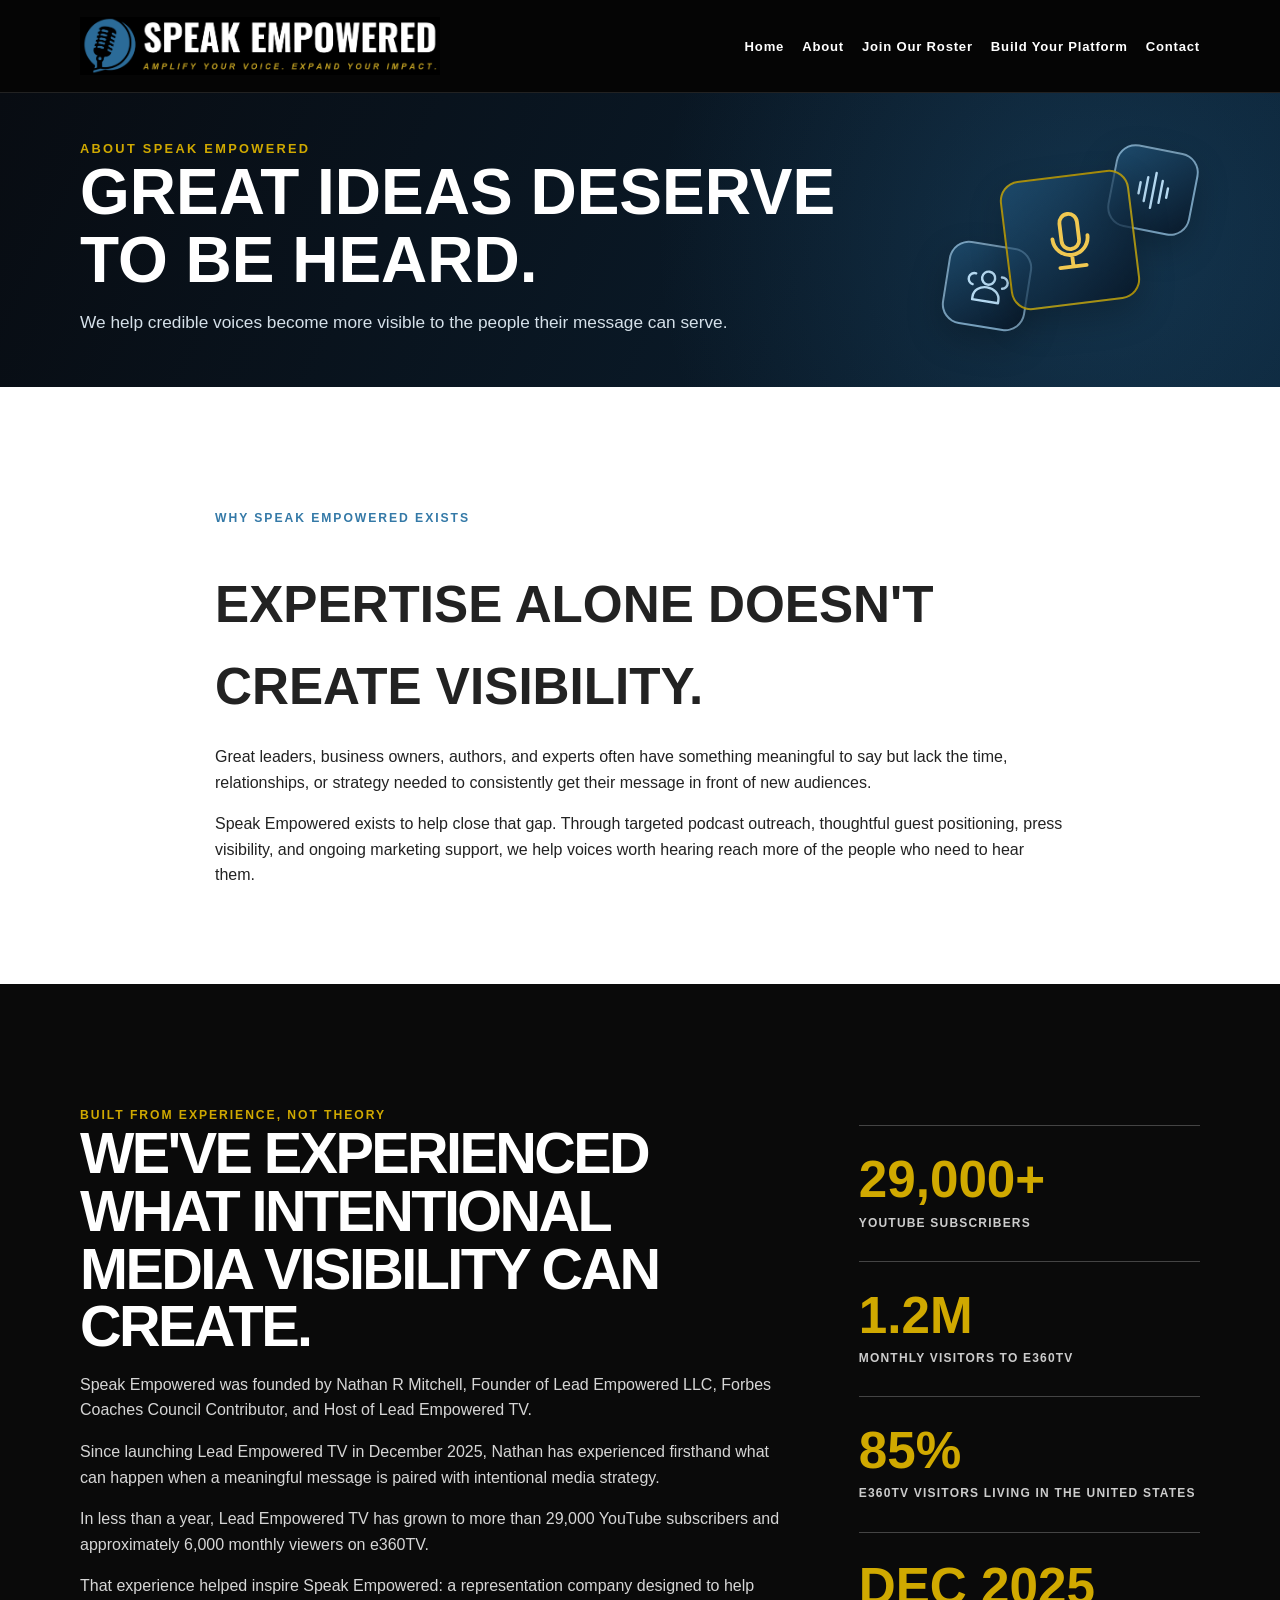
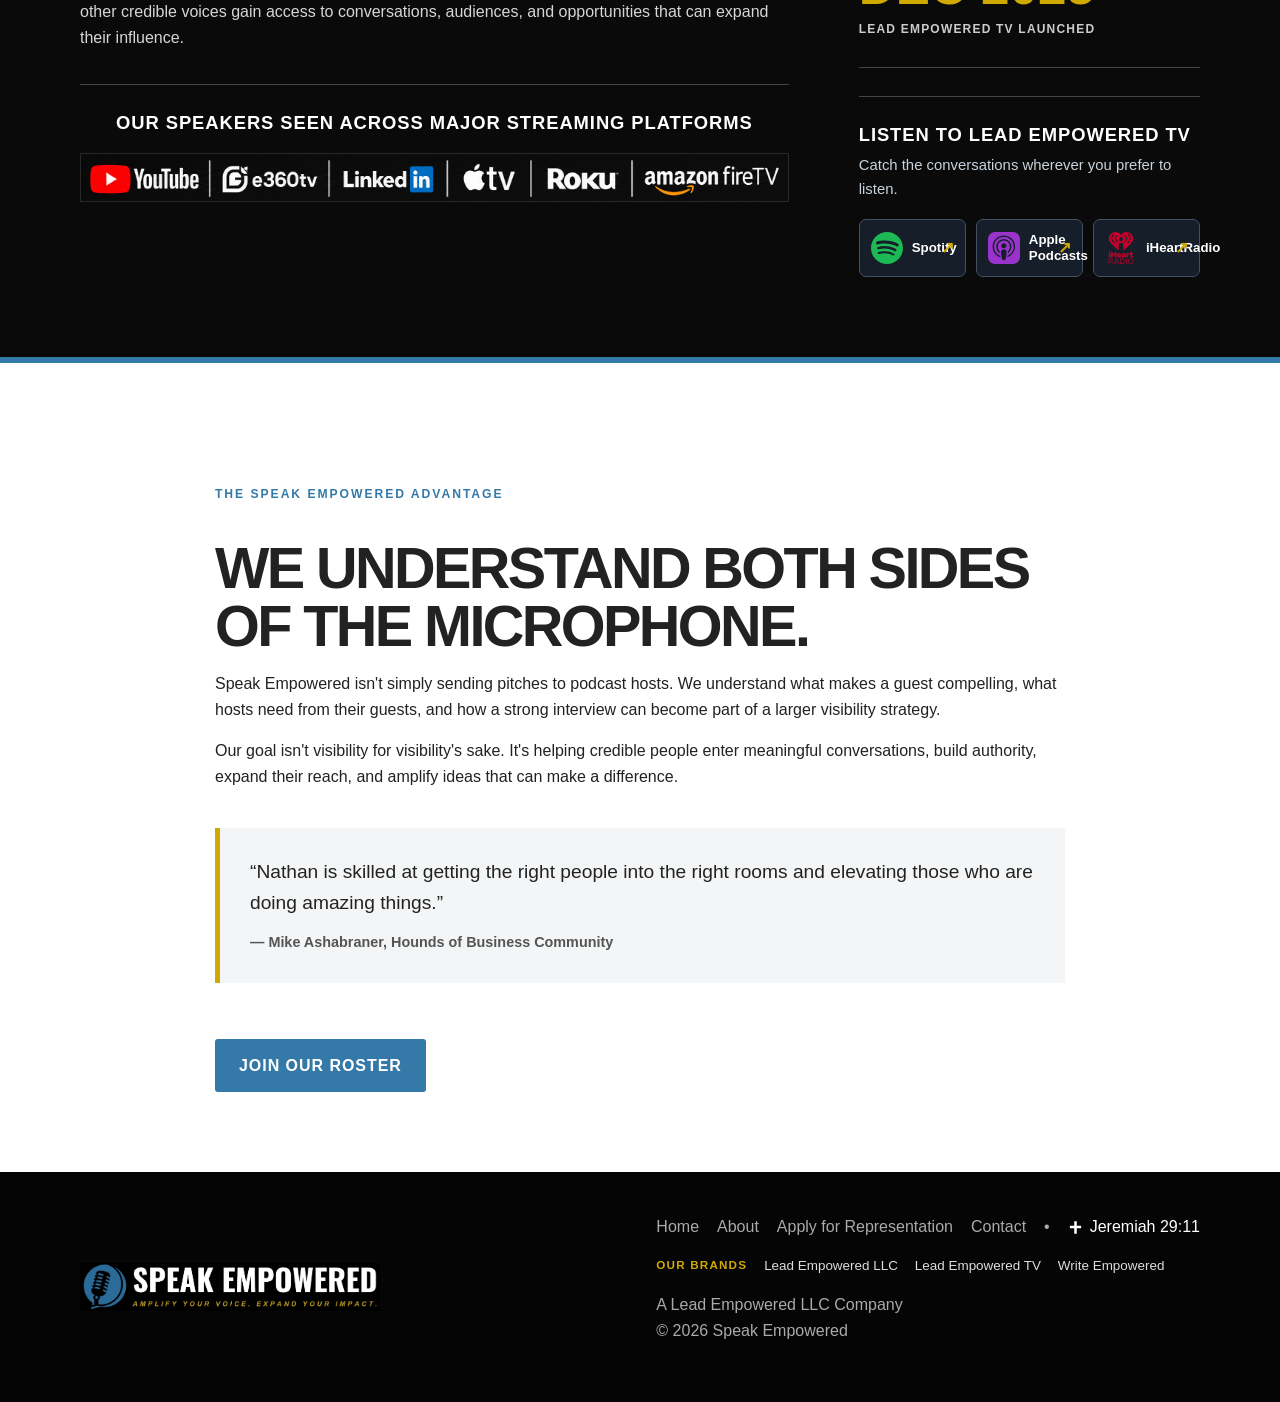
==== commit 266fb874: "Move podcast listening logos below launch date in About page right column" ====
--- a/about.html
+++ b/about.html
@@ -14,6 +14,7 @@
 <section class="page-hero page-hero--icon"><div class="container hero-icon-layout"><div class="hero-icon-copy"><div class="eyebrow">About Speak Empowered</div><h1>Great ideas deserve to be heard.</h1><p>We help credible voices become more visible to the people their message can serve.</p></div><div class="hero-icon-art" aria-hidden="true"><span class="hero-icon-tile hero-icon-tile--primary"><svg viewBox="0 0 48 48" fill="none" stroke="currentColor" stroke-width="2.6" stroke-linecap="round" stroke-linejoin="round"><rect x="18" y="6" width="12" height="24" rx="6"/><path d="M12 22a12 12 0 0 0 24 0M24 34v8m-9 0h18"/></svg></span><span class="hero-icon-tile hero-icon-tile--top"><svg viewBox="0 0 48 48" fill="none" stroke="currentColor" stroke-width="2.6" stroke-linecap="round" stroke-linejoin="round"><path d="M9 18v12m7-19v26m8-32v38m8-31v24m7-17v10"/></svg></span><span class="hero-icon-tile hero-icon-tile--bottom"><svg viewBox="0 0 48 48" fill="none" stroke="currentColor" stroke-width="2.6" stroke-linecap="round" stroke-linejoin="round"><circle cx="24" cy="15" r="7"/><path d="M10 40v-3c0-7 6-12 14-12s14 5 14 12v3H10Z"/><path d="M10 12a6 6 0 0 0-2 12m30-12a6 6 0 0 1 2 12"/></svg></span></div></div></section>
 <section class="section"><div class="container content about-expanded"><div class="section-label">Why Speak Empowered Exists</div><h2>Expertise alone doesn't create visibility.</h2><p>Great leaders, business owners, authors, and experts often have something meaningful to say but lack the time, relationships, or strategy needed to consistently get their message in front of new audiences.</p><p>Speak Empowered exists to help close that gap. Through targeted podcast outreach, thoughtful guest positioning, press visibility, and ongoing marketing support, we help voices worth hearing reach more of the people who need to hear them.</p></div></section>
 <section class="section about-proof"><div class="container"><div class="section-label">Built From Experience, Not Theory</div><div class="about-two-col"><div><h2>We've experienced what intentional media visibility can create.</h2><p>Speak Empowered was founded by Nathan R Mitchell, Founder of <a href="https://leadempoweredllc.com" target="_blank" rel="noopener">Lead Empowered LLC</a>, <a href="https://councils.forbes.com/profile/Nathan-Mitchell-Leadership-Strategist-%7C-Executive-Advisor-%7C-Top-Selling-Author-Lead-Empowered-LLC/7c640539-7026-4e74-ae1f-aed99f5e861d" target="_blank" rel="noopener">Forbes Coaches Council Contributor</a>, and Host of <a href="https://leadempoweredtv.com" target="_blank" rel="noopener">Lead Empowered TV</a>.</p><p>Since launching Lead Empowered TV in December 2025, Nathan has experienced firsthand what can happen when a meaningful message is paired with intentional media strategy.</p><p>In less than a year, Lead Empowered TV has grown to more than 29,000 YouTube subscribers and approximately 6,000 monthly viewers on e360TV.</p><p>That experience helped inspire Speak Empowered: a representation company designed to help other credible voices gain access to conversations, audiences, and opportunities that can expand their influence.</p><div class="streaming-platforms"><h3>Our Speakers Seen Across Major Streaming Platforms</h3><img src="images/platform-logos.png.png" alt="YouTube, e360TV, LinkedIn, Apple TV, Roku and Amazon Fire TV"></div>
+</div><div class="proof-stats"><div class="proof-stat"><strong>29,000+</strong><span>YouTube Subscribers</span></div><div class="proof-stat"><strong>1.2M</strong><span>Monthly Visitors to e360TV</span></div><div class="proof-stat"><strong>85%</strong><span>e360TV Visitors Living in the United States</span></div><div class="proof-stat"><strong>DEC 2025</strong><span>Lead Empowered TV Launched</span></div>
 <div class="about-listen-platforms" aria-labelledby="about-listen-title">
   <h3 id="about-listen-title">Listen to Lead Empowered TV</h3>
   <p>Catch the conversations wherever you prefer to listen.</p>
@@ -22,7 +23,7 @@
     <a href="https://podcasts.apple.com/us/podcast/lead-empowered-tv-conversations-that-transform-how/id1896902342" target="_blank" rel="noopener noreferrer" aria-label="Listen to Lead Empowered TV on Apple Podcasts (opens in a new tab)"><img src="images/podcast-applepodcasts.svg" alt="" width="34" height="34" loading="lazy"><span>Apple Podcasts</span><span class="about-listen-external" aria-hidden="true">↗</span></a>
     <a href="https://www.iheart.com/podcast/1333-lead-empowered-tv-convers-336677983/" target="_blank" rel="noopener noreferrer" aria-label="Listen to Lead Empowered TV on iHeartRadio (opens in a new tab)"><img src="images/podcast-iheartradio.svg" alt="" width="34" height="34" loading="lazy"><span>iHeartRadio</span><span class="about-listen-external" aria-hidden="true">↗</span></a>
   </div>
-</div></div><div class="proof-stats"><div class="proof-stat"><strong>29,000+</strong><span>YouTube Subscribers</span></div><div class="proof-stat"><strong>1.2M</strong><span>Monthly Visitors to e360TV</span></div><div class="proof-stat"><strong>85%</strong><span>e360TV Visitors Living in the United States</span></div><div class="proof-stat"><strong>DEC 2025</strong><span>Lead Empowered TV Launched</span></div></div></div></div></section>
+</div></div></div></div></section>
 <section class="section about-advantage"><div class="container content"><div class="section-label">The Speak Empowered Advantage</div><h2>We understand both sides of the microphone.</h2><p>Speak Empowered isn't simply sending pitches to podcast hosts. We understand what makes a guest compelling, what hosts need from their guests, and how a strong interview can become part of a larger visibility strategy.</p><p>Our goal isn't visibility for visibility's sake. It's helping credible people enter meaningful conversations, build authority, expand their reach, and amplify ideas that can make a difference.</p><blockquote style="margin:38px 0;padding:28px 30px;border-left:5px solid #d0a900;background:#f4f5f6;font-size:1.2rem;line-height:1.65"><p style="margin:0 0 12px">“Nathan is skilled at getting the right people into the right rooms and elevating those who are doing amazing things.”</p><footer style="background:none;padding:0;color:#555;font-size:.9rem;font-weight:700">— Mike Ashabraner, Hounds of Business Community</footer></blockquote><a class="btn" href="apply.html">Join Our Roster</a></div></section><footer><div class="container footer"><img src="images/speak-empowered-logo.png" alt="Speak Empowered">
 <div><div class="footer-links"><a href="index.html">Home</a><a href="about.html">About</a><a href="apply.html">Apply for Representation</a><a href="contact.html">Contact</a><span class="footer-faith-divider" aria-hidden="true">•</span><span class="footer-faith"><svg viewBox="0 0 24 24" width="15" height="15" aria-hidden="true" focusable="false" fill="currentColor"><path d="M10 2h4v7h7v4h-7v9h-4v-9H3V9h7z"/></svg><span>Jeremiah 29:11</span></span></div><div class="footer-brands" aria-label="Our brands"><span class="footer-brands-label">Our Brands</span><a href="https://leadempoweredllc.com/" target="_blank" rel="noopener noreferrer">Lead Empowered LLC</a><a href="https://leadempoweredtv.com/" target="_blank" rel="noopener noreferrer">Lead Empowered TV</a><a href="https://writeempowered.com/" target="_blank" rel="noopener noreferrer">Write Empowered</a></div><p>A Lead Empowered LLC Company<br>© 2026 Speak Empowered</p></div></div></footer>
 <script src="js/main.js"></script></body></html>
--- a/css/style.css
+++ b/css/style.css
@@ -367,3 +367,18 @@
 .footer-brands a:hover,.footer-brands a:focus-visible{color:var(--gold);text-decoration:underline}
 @media(max-width:900px){.brand-pathways-grid{grid-template-columns:1fr 1fr}.brand-pathway-card:last-child{grid-column:1/-1}}
 @media(max-width:600px){.brand-pathways{padding:48px 0 52px}.brand-pathways-grid{grid-template-columns:1fr;gap:14px}.brand-pathway-card:last-child{grid-column:auto}.brand-pathway-card{padding:23px}.platform-writing{padding:44px 0}.platform-writing-inner{grid-template-columns:1fr;gap:17px}.platform-writing-mark{width:74px;height:74px}.platform-writing-mark svg{width:42px;height:42px}.footer-brands{gap:8px 14px}.footer-brands-label{width:100%}}
+
+
+/* About page: podcast listening destinations with official platform marks */
+.about-listen-platforms{margin-top:28px;padding-top:26px;border-top:1px solid #444}
+.about-listen-platforms h3{margin:0 0 7px;font-size:1.15rem;line-height:1.3;letter-spacing:.05em;text-transform:uppercase;color:#fff}
+.about-listen-platforms>p{margin:0 0 17px;color:#c7d2dc;font-size:.93rem}
+.about-listen-links{display:grid;grid-template-columns:repeat(3,minmax(0,1fr));gap:10px}
+.about-listen-links a{display:flex;align-items:center;gap:9px;min-width:0;padding:12px 11px;background:#151e29;border:1px solid #435163;border-radius:7px;color:#fff;font-size:.83rem;font-weight:800;line-height:1.2;transition:border-color .2s ease,background-color .2s ease,transform .2s ease}
+.about-listen-links a:hover,.about-listen-links a:focus-visible{border-color:var(--gold);background:#1d2d3e;transform:translateY(-2px)}
+.about-listen-links img{display:block;flex:none;width:32px;height:32px;object-fit:contain}
+.about-listen-links a>span:not(.about-listen-external){min-width:0}
+.about-listen-external{margin-left:auto;color:var(--gold);font-size:1rem}
+@media(max-width:1080px) and (min-width:761px){.about-listen-links{grid-template-columns:1fr}.about-listen-links a{padding:11px 15px}}
+@media(max-width:550px){.about-listen-links{grid-template-columns:1fr}.about-listen-links a{padding:12px 16px}}
+@media(prefers-reduced-motion:reduce){.about-listen-links a{transition:none}.about-listen-links a:hover{transform:none}}
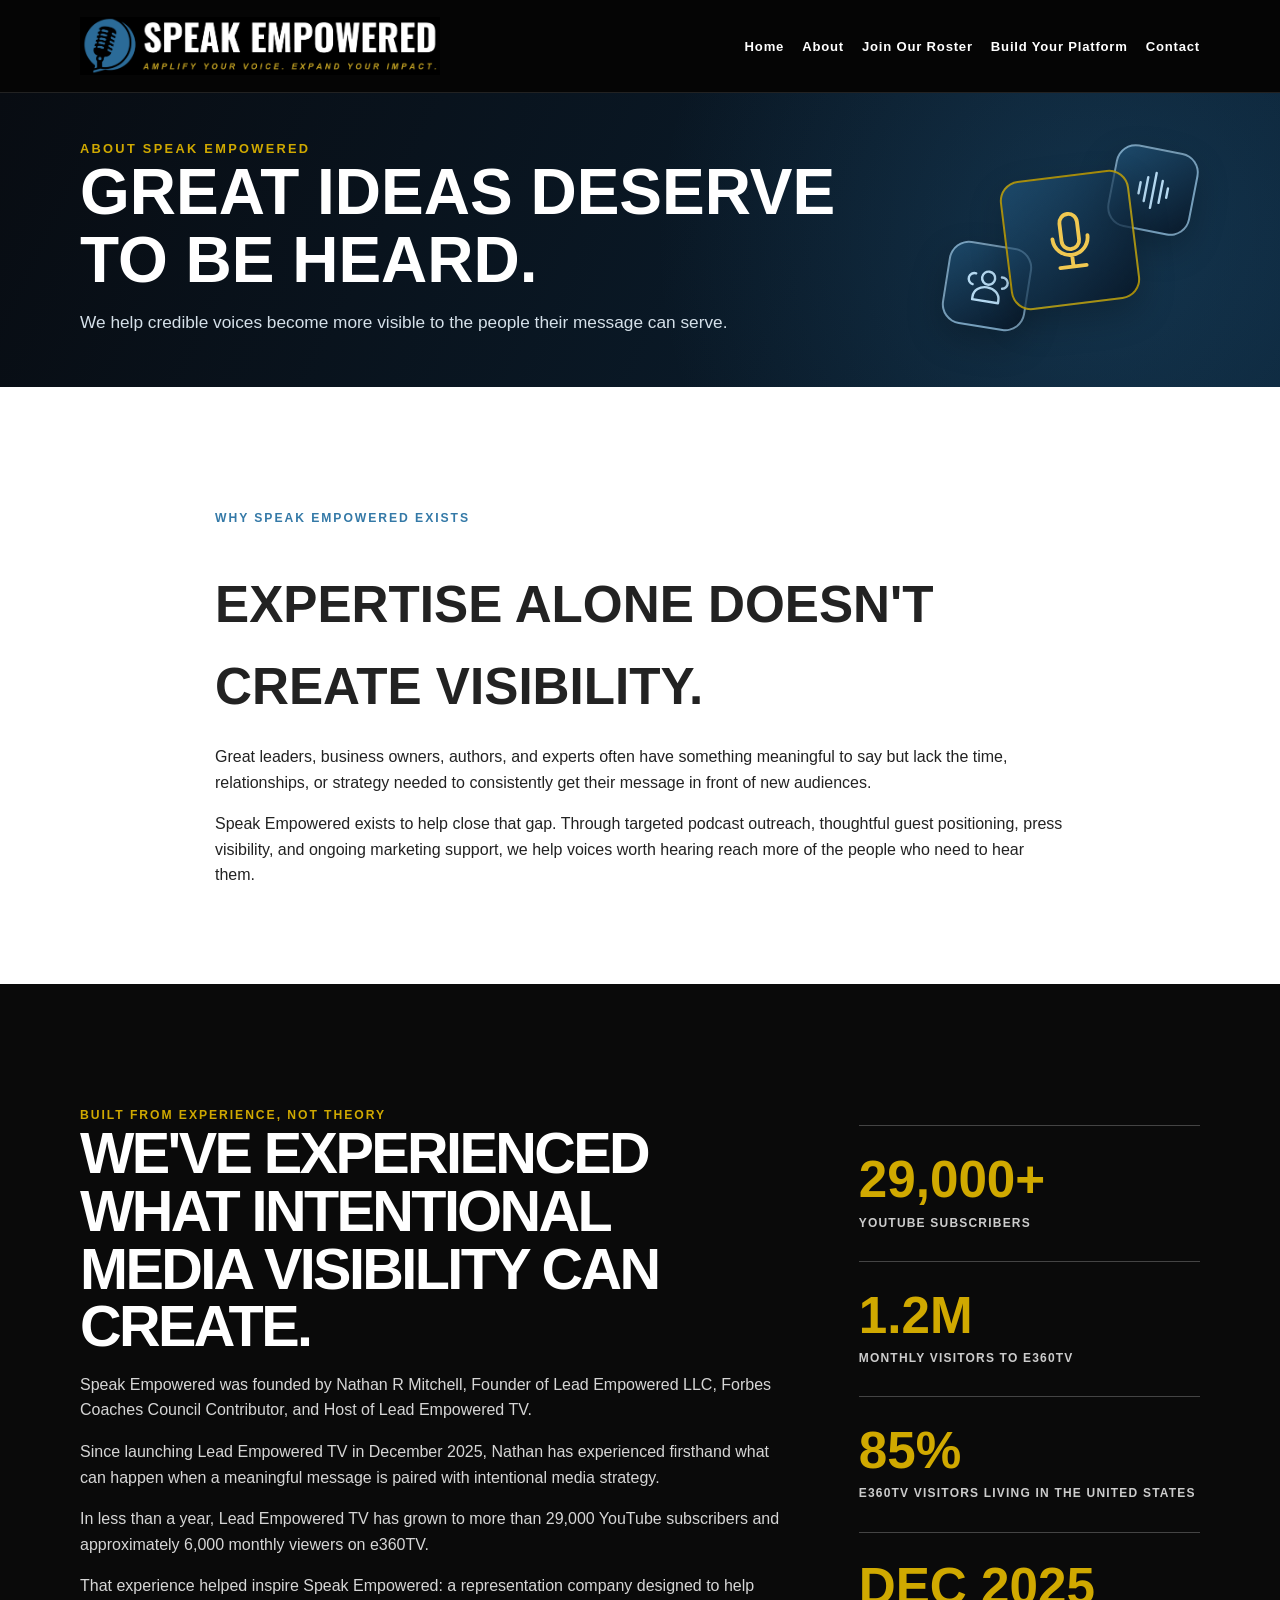
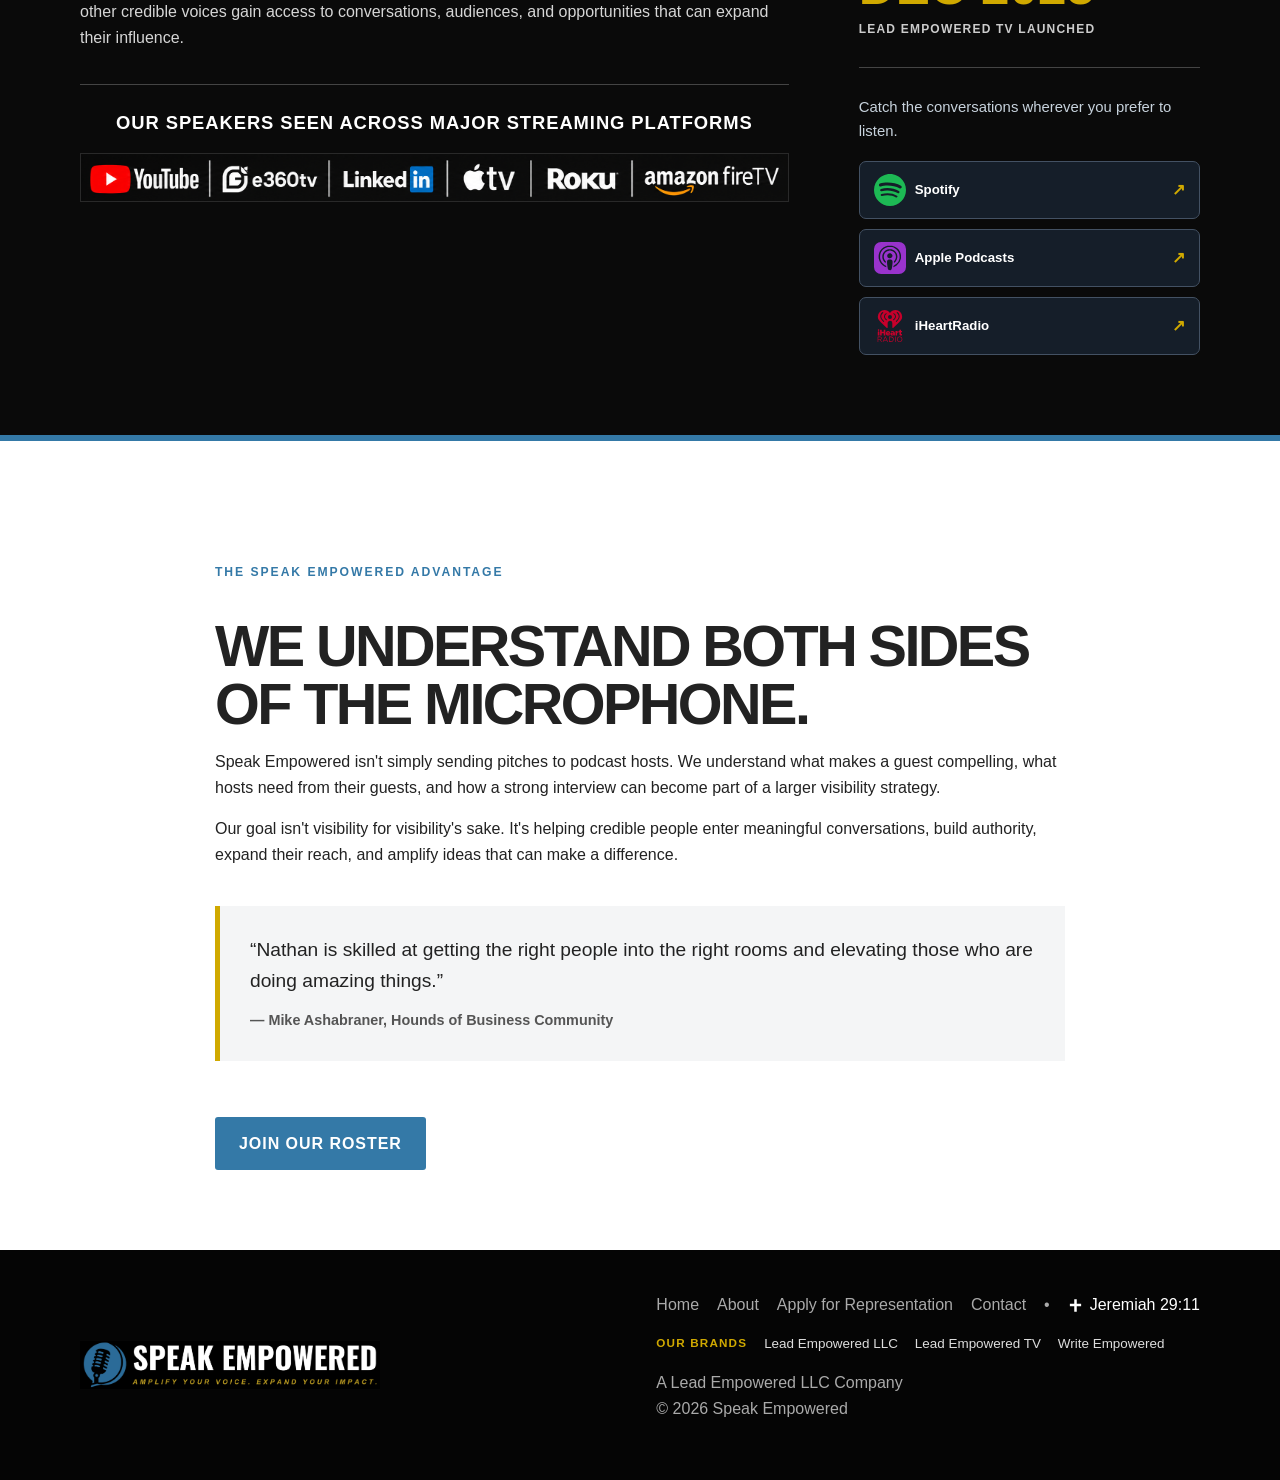
==== commit 25a2ae6e: "Remove Listen to Lead Empowered TV heading from About page" ====
--- a/about.html
+++ b/about.html
@@ -15,8 +15,7 @@
 <section class="section"><div class="container content about-expanded"><div class="section-label">Why Speak Empowered Exists</div><h2>Expertise alone doesn't create visibility.</h2><p>Great leaders, business owners, authors, and experts often have something meaningful to say but lack the time, relationships, or strategy needed to consistently get their message in front of new audiences.</p><p>Speak Empowered exists to help close that gap. Through targeted podcast outreach, thoughtful guest positioning, press visibility, and ongoing marketing support, we help voices worth hearing reach more of the people who need to hear them.</p></div></section>
 <section class="section about-proof"><div class="container"><div class="section-label">Built From Experience, Not Theory</div><div class="about-two-col"><div><h2>We've experienced what intentional media visibility can create.</h2><p>Speak Empowered was founded by Nathan R Mitchell, Founder of <a href="https://leadempoweredllc.com" target="_blank" rel="noopener">Lead Empowered LLC</a>, <a href="https://councils.forbes.com/profile/Nathan-Mitchell-Leadership-Strategist-%7C-Executive-Advisor-%7C-Top-Selling-Author-Lead-Empowered-LLC/7c640539-7026-4e74-ae1f-aed99f5e861d" target="_blank" rel="noopener">Forbes Coaches Council Contributor</a>, and Host of <a href="https://leadempoweredtv.com" target="_blank" rel="noopener">Lead Empowered TV</a>.</p><p>Since launching Lead Empowered TV in December 2025, Nathan has experienced firsthand what can happen when a meaningful message is paired with intentional media strategy.</p><p>In less than a year, Lead Empowered TV has grown to more than 29,000 YouTube subscribers and approximately 6,000 monthly viewers on e360TV.</p><p>That experience helped inspire Speak Empowered: a representation company designed to help other credible voices gain access to conversations, audiences, and opportunities that can expand their influence.</p><div class="streaming-platforms"><h3>Our Speakers Seen Across Major Streaming Platforms</h3><img src="images/platform-logos.png.png" alt="YouTube, e360TV, LinkedIn, Apple TV, Roku and Amazon Fire TV"></div>
 </div><div class="proof-stats"><div class="proof-stat"><strong>29,000+</strong><span>YouTube Subscribers</span></div><div class="proof-stat"><strong>1.2M</strong><span>Monthly Visitors to e360TV</span></div><div class="proof-stat"><strong>85%</strong><span>e360TV Visitors Living in the United States</span></div><div class="proof-stat"><strong>DEC 2025</strong><span>Lead Empowered TV Launched</span></div>
-<div class="about-listen-platforms" aria-labelledby="about-listen-title">
-  <h3 id="about-listen-title">Listen to Lead Empowered TV</h3>
+<div class="about-listen-platforms" aria-label="Listen to Lead Empowered TV on podcast platforms">
   <p>Catch the conversations wherever you prefer to listen.</p>
   <div class="about-listen-links">
     <a href="https://open.spotify.com/show/033vvE1kZhwnEYryCUpQne" target="_blank" rel="noopener noreferrer" aria-label="Listen to Lead Empowered TV on Spotify (opens in a new tab)"><img src="images/podcast-spotify.svg" alt="" width="34" height="34" loading="lazy"><span>Spotify</span><span class="about-listen-external" aria-hidden="true">↗</span></a>
--- a/css/style.css
+++ b/css/style.css
@@ -382,3 +382,8 @@
 @media(max-width:1080px) and (min-width:761px){.about-listen-links{grid-template-columns:1fr}.about-listen-links a{padding:11px 15px}}
 @media(max-width:550px){.about-listen-links{grid-template-columns:1fr}.about-listen-links a{padding:12px 16px}}
 @media(prefers-reduced-motion:reduce){.about-listen-links a{transition:none}.about-listen-links a:hover{transform:none}}
+
+/* Podcast destinations in About page stats column */
+.proof-stats .about-listen-links{grid-template-columns:1fr}
+.proof-stats .about-listen-platforms{margin-top:28px;border-top:0;padding-top:0}
+.proof-stats .about-listen-links a{padding:12px 14px}
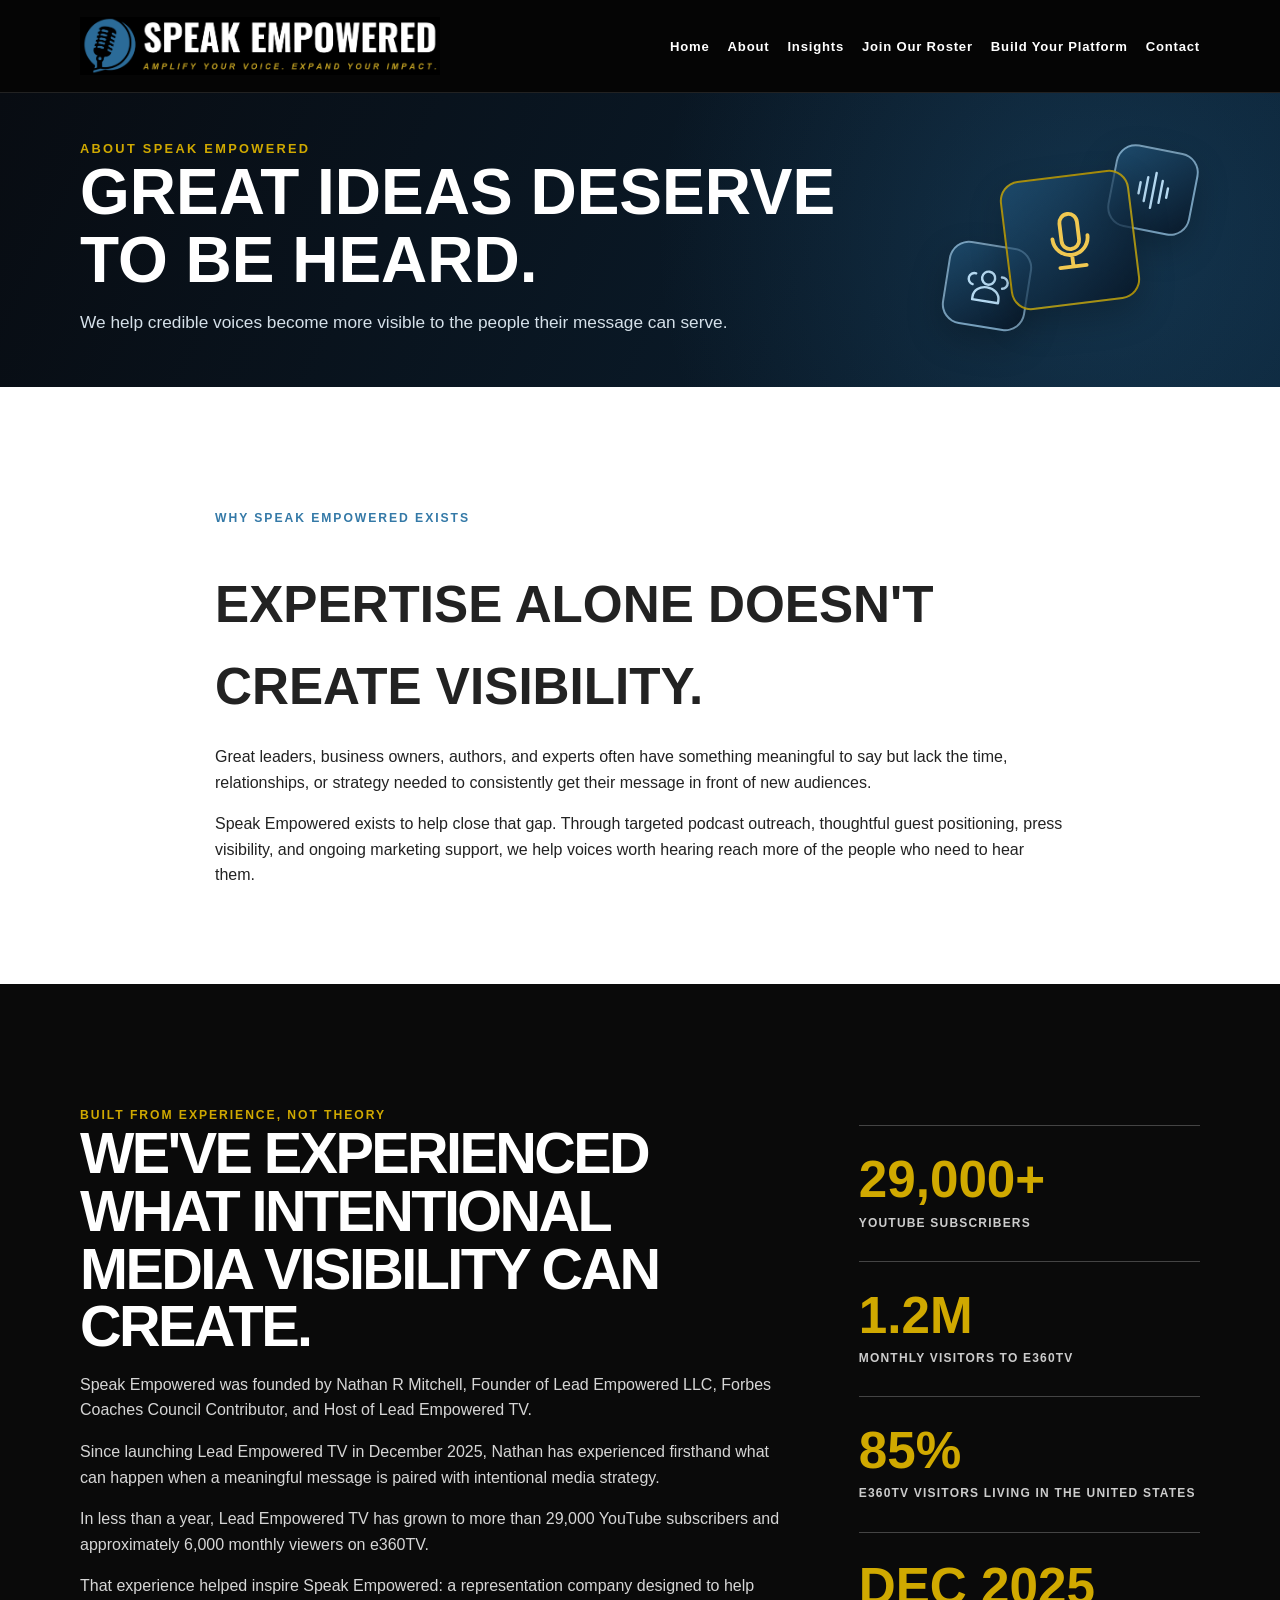
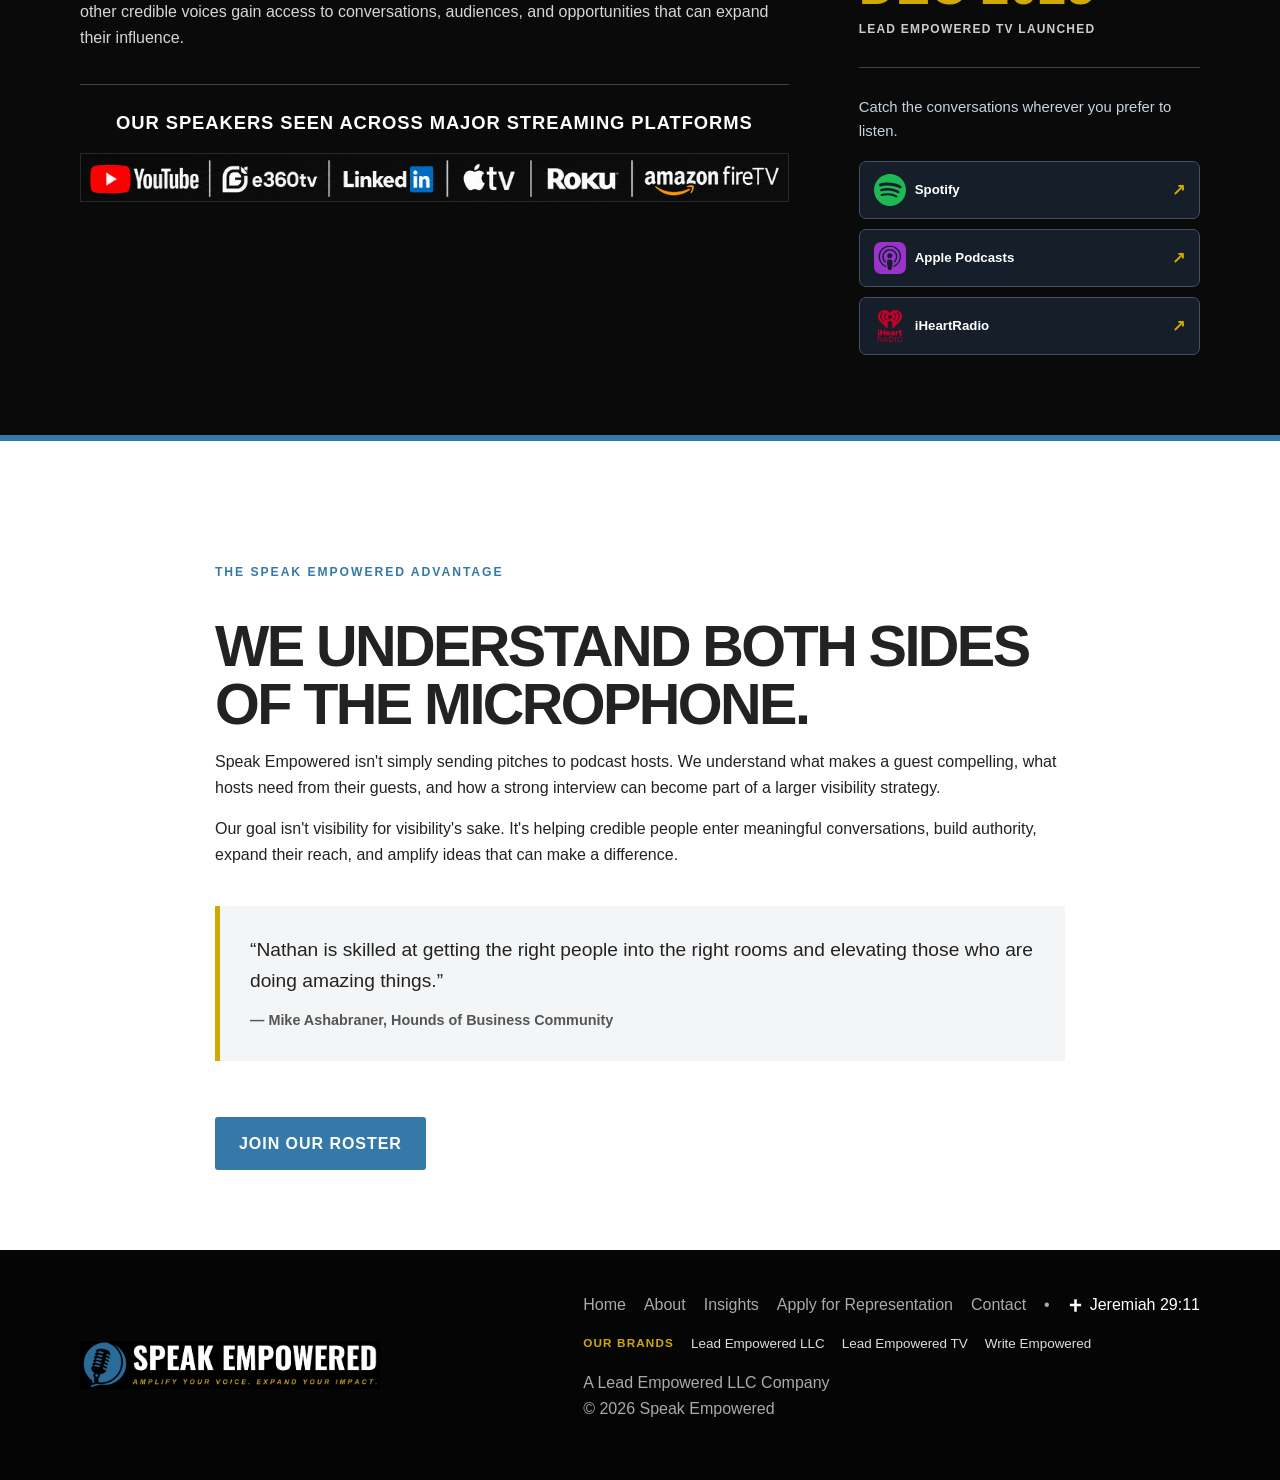
==== commit 5359f638: "Add Insights to site navigation and footer" ====
--- a/about.html
+++ b/about.html
@@ -9,7 +9,7 @@
 <link rel="icon" href="images/speak-empowered-logo.png" type="image/png"><link rel="stylesheet" href="css/style.css"></head><body><header><div class="container nav">
 <a href="index.html"><img class="logo" src="images/speak-empowered-logo.png" alt="Speak Empowered"></a>
 <button class="menu" aria-label="Open menu">☰</button>
-<nav class="nav-links"><a href="index.html">Home</a><a href="about.html">About</a><a href="apply.html">Join Our Roster</a><a href="platform-development.html">Build Your Platform</a><a href="contact.html">Contact</a></nav>
+<nav class="nav-links"><a href="index.html">Home</a><a href="about.html">About</a><a href="insights.html">Insights</a><a href="apply.html">Join Our Roster</a><a href="platform-development.html">Build Your Platform</a><a href="contact.html">Contact</a></nav>
 </div></header>
 <section class="page-hero page-hero--icon"><div class="container hero-icon-layout"><div class="hero-icon-copy"><div class="eyebrow">About Speak Empowered</div><h1>Great ideas deserve to be heard.</h1><p>We help credible voices become more visible to the people their message can serve.</p></div><div class="hero-icon-art" aria-hidden="true"><span class="hero-icon-tile hero-icon-tile--primary"><svg viewBox="0 0 48 48" fill="none" stroke="currentColor" stroke-width="2.6" stroke-linecap="round" stroke-linejoin="round"><rect x="18" y="6" width="12" height="24" rx="6"/><path d="M12 22a12 12 0 0 0 24 0M24 34v8m-9 0h18"/></svg></span><span class="hero-icon-tile hero-icon-tile--top"><svg viewBox="0 0 48 48" fill="none" stroke="currentColor" stroke-width="2.6" stroke-linecap="round" stroke-linejoin="round"><path d="M9 18v12m7-19v26m8-32v38m8-31v24m7-17v10"/></svg></span><span class="hero-icon-tile hero-icon-tile--bottom"><svg viewBox="0 0 48 48" fill="none" stroke="currentColor" stroke-width="2.6" stroke-linecap="round" stroke-linejoin="round"><circle cx="24" cy="15" r="7"/><path d="M10 40v-3c0-7 6-12 14-12s14 5 14 12v3H10Z"/><path d="M10 12a6 6 0 0 0-2 12m30-12a6 6 0 0 1 2 12"/></svg></span></div></div></section>
 <section class="section"><div class="container content about-expanded"><div class="section-label">Why Speak Empowered Exists</div><h2>Expertise alone doesn't create visibility.</h2><p>Great leaders, business owners, authors, and experts often have something meaningful to say but lack the time, relationships, or strategy needed to consistently get their message in front of new audiences.</p><p>Speak Empowered exists to help close that gap. Through targeted podcast outreach, thoughtful guest positioning, press visibility, and ongoing marketing support, we help voices worth hearing reach more of the people who need to hear them.</p></div></section>
@@ -24,5 +24,5 @@
   </div>
 </div></div></div></div></section>
 <section class="section about-advantage"><div class="container content"><div class="section-label">The Speak Empowered Advantage</div><h2>We understand both sides of the microphone.</h2><p>Speak Empowered isn't simply sending pitches to podcast hosts. We understand what makes a guest compelling, what hosts need from their guests, and how a strong interview can become part of a larger visibility strategy.</p><p>Our goal isn't visibility for visibility's sake. It's helping credible people enter meaningful conversations, build authority, expand their reach, and amplify ideas that can make a difference.</p><blockquote style="margin:38px 0;padding:28px 30px;border-left:5px solid #d0a900;background:#f4f5f6;font-size:1.2rem;line-height:1.65"><p style="margin:0 0 12px">“Nathan is skilled at getting the right people into the right rooms and elevating those who are doing amazing things.”</p><footer style="background:none;padding:0;color:#555;font-size:.9rem;font-weight:700">— Mike Ashabraner, Hounds of Business Community</footer></blockquote><a class="btn" href="apply.html">Join Our Roster</a></div></section><footer><div class="container footer"><img src="images/speak-empowered-logo.png" alt="Speak Empowered">
-<div><div class="footer-links"><a href="index.html">Home</a><a href="about.html">About</a><a href="apply.html">Apply for Representation</a><a href="contact.html">Contact</a><span class="footer-faith-divider" aria-hidden="true">•</span><span class="footer-faith"><svg viewBox="0 0 24 24" width="15" height="15" aria-hidden="true" focusable="false" fill="currentColor"><path d="M10 2h4v7h7v4h-7v9h-4v-9H3V9h7z"/></svg><span>Jeremiah 29:11</span></span></div><div class="footer-brands" aria-label="Our brands"><span class="footer-brands-label">Our Brands</span><a href="https://leadempoweredllc.com/" target="_blank" rel="noopener noreferrer">Lead Empowered LLC</a><a href="https://leadempoweredtv.com/" target="_blank" rel="noopener noreferrer">Lead Empowered TV</a><a href="https://writeempowered.com/" target="_blank" rel="noopener noreferrer">Write Empowered</a></div><p>A Lead Empowered LLC Company<br>© 2026 Speak Empowered</p></div></div></footer>
+<div><div class="footer-links"><a href="index.html">Home</a><a href="about.html">About</a><a href="insights.html">Insights</a><a href="apply.html">Apply for Representation</a><a href="contact.html">Contact</a><span class="footer-faith-divider" aria-hidden="true">•</span><span class="footer-faith"><svg viewBox="0 0 24 24" width="15" height="15" aria-hidden="true" focusable="false" fill="currentColor"><path d="M10 2h4v7h7v4h-7v9h-4v-9H3V9h7z"/></svg><span>Jeremiah 29:11</span></span></div><div class="footer-brands" aria-label="Our brands"><span class="footer-brands-label">Our Brands</span><a href="https://leadempoweredllc.com/" target="_blank" rel="noopener noreferrer">Lead Empowered LLC</a><a href="https://leadempoweredtv.com/" target="_blank" rel="noopener noreferrer">Lead Empowered TV</a><a href="https://writeempowered.com/" target="_blank" rel="noopener noreferrer">Write Empowered</a></div><p>A Lead Empowered LLC Company<br>© 2026 Speak Empowered</p></div></div></footer>
 <script src="js/main.js"></script></body></html>
--- a/css/style.css
+++ b/css/style.css
@@ -387,3 +387,41 @@
 .proof-stats .about-listen-links{grid-template-columns:1fr}
 .proof-stats .about-listen-platforms{margin-top:28px;border-top:0;padding-top:0}
 .proof-stats .about-listen-links a{padding:12px 14px}
+
+/* Speak Empowered Insights — curated editorial collection */
+.insights-hero{background:radial-gradient(ellipse at 85% 25%,rgba(43,107,153,.35),transparent 48%),linear-gradient(125deg,#060b12,#101e2c 70%,#09111a);color:#fff;padding:67px 0 74px;border-bottom:5px solid var(--gold)}
+.insights-hero .eyebrow{font-size:.76rem}
+.insights-hero h1{font-size:clamp(2.5rem,5.6vw,5rem);line-height:1.05;letter-spacing:-.025em;text-transform:uppercase;margin:14px 0}
+.insights-tagline{color:#fff;font-size:clamp(1.2rem,2.5vw,1.65rem);font-weight:800;margin:8px 0 13px}
+.insights-lead{max-width:740px;color:#c8d5df;font-size:1.07rem;line-height:1.7;margin:0}
+.insights-library{background:#f4f6f8;padding:70px 0 85px}
+.insights-section-heading{max-width:780px;margin-bottom:30px}
+.insights-section-heading h2{font-size:clamp(1.75rem,3.6vw,2.65rem);line-height:1.16;color:#101a24;margin:9px 0 12px}
+.insights-section-heading p{color:#56616b;font-size:1.04rem;margin:0}
+.insights-grid{display:grid;grid-template-columns:repeat(3,minmax(0,1fr));gap:28px;align-items:stretch}
+.insight-card{background:#0d1823;color:#fff;display:flex;flex-direction:column;min-width:0;box-shadow:0 14px 35px rgba(5,18,30,.13);border-bottom:4px solid var(--gold);transition:transform .2s ease,box-shadow .2s ease}
+.insight-card:hover{transform:translateY(-4px);box-shadow:0 22px 45px rgba(5,18,30,.19)}
+.insight-card-image{display:block;overflow:hidden;aspect-ratio:16/9;background:#172d3e}
+.insight-card-image img{display:block;width:100%;height:100%;object-fit:cover;transition:transform .35s ease}
+.insight-card:hover .insight-card-image img{transform:scale(1.035)}
+.insight-card-body{padding:25px 27px 28px;display:flex;flex:1;flex-direction:column;gap:0}
+.insight-card-meta{display:flex;align-items:center;gap:10px;flex-wrap:wrap;color:var(--gold);font-size:.74rem;font-weight:900;letter-spacing:.1em;text-transform:uppercase}
+.insight-card-meta-separator{color:#7791a7}
+.insight-card h3{font-size:clamp(1.32rem,2vw,1.65rem);line-height:1.25;margin:15px 0 13px}
+.insight-card h3 a:hover,.insight-card h3 a:focus-visible{color:#e6c35b}
+.insight-card-body>p{color:#c8d3dc;font-size:.96rem;line-height:1.65;margin:0 0 22px}
+.insight-card-author{display:flex;justify-content:space-between;gap:8px 20px;flex-wrap:wrap;padding-top:16px;border-top:1px solid #31404e;color:#bac8d3;font-size:.83rem}
+.insight-card-author a{color:#fff;font-weight:700;text-decoration:underline;text-decoration-color:#71879a;text-underline-offset:3px}
+.insight-card-author a:hover{color:var(--gold)}
+.insight-card-read{align-self:flex-start;display:inline-flex;gap:12px;align-items:center;margin-top:24px;color:var(--gold);font-size:.85rem;font-weight:900;letter-spacing:.06em;text-transform:uppercase}
+.insight-card-read:hover,.insight-card-read:focus-visible{color:#fff}
+.insight-card-read span{font-size:1.15rem}
+.insights-bottom{background:#fff;padding:62px 0}
+.insights-bottom .container{display:flex;align-items:center;justify-content:space-between;gap:28px}
+.insights-bottom h2{font-size:clamp(1.65rem,3vw,2.25rem);margin:8px 0 8px;line-height:1.2}
+.insights-bottom p{margin:0;max-width:690px;color:#58636d}
+.insights-bottom .btn{flex-shrink:0}
+@media(min-width:900px){.insights-grid:has(> :only-child){grid-template-columns:minmax(0,620px)}}
+@media(max-width:899px){.insights-grid{grid-template-columns:repeat(2,minmax(0,1fr))}}
+@media(max-width:650px){.insights-hero{padding:43px 0 49px}.insights-library{padding:48px 0 60px}.insights-grid{grid-template-columns:1fr}.insights-bottom{padding:48px 0}.insights-bottom .container{align-items:flex-start;flex-direction:column}.insight-card-body{padding:23px}}
+@media(prefers-reduced-motion:reduce){.insight-card,.insight-card-image img{transition:none}.insight-card:hover,.insight-card:hover .insight-card-image img{transform:none}}
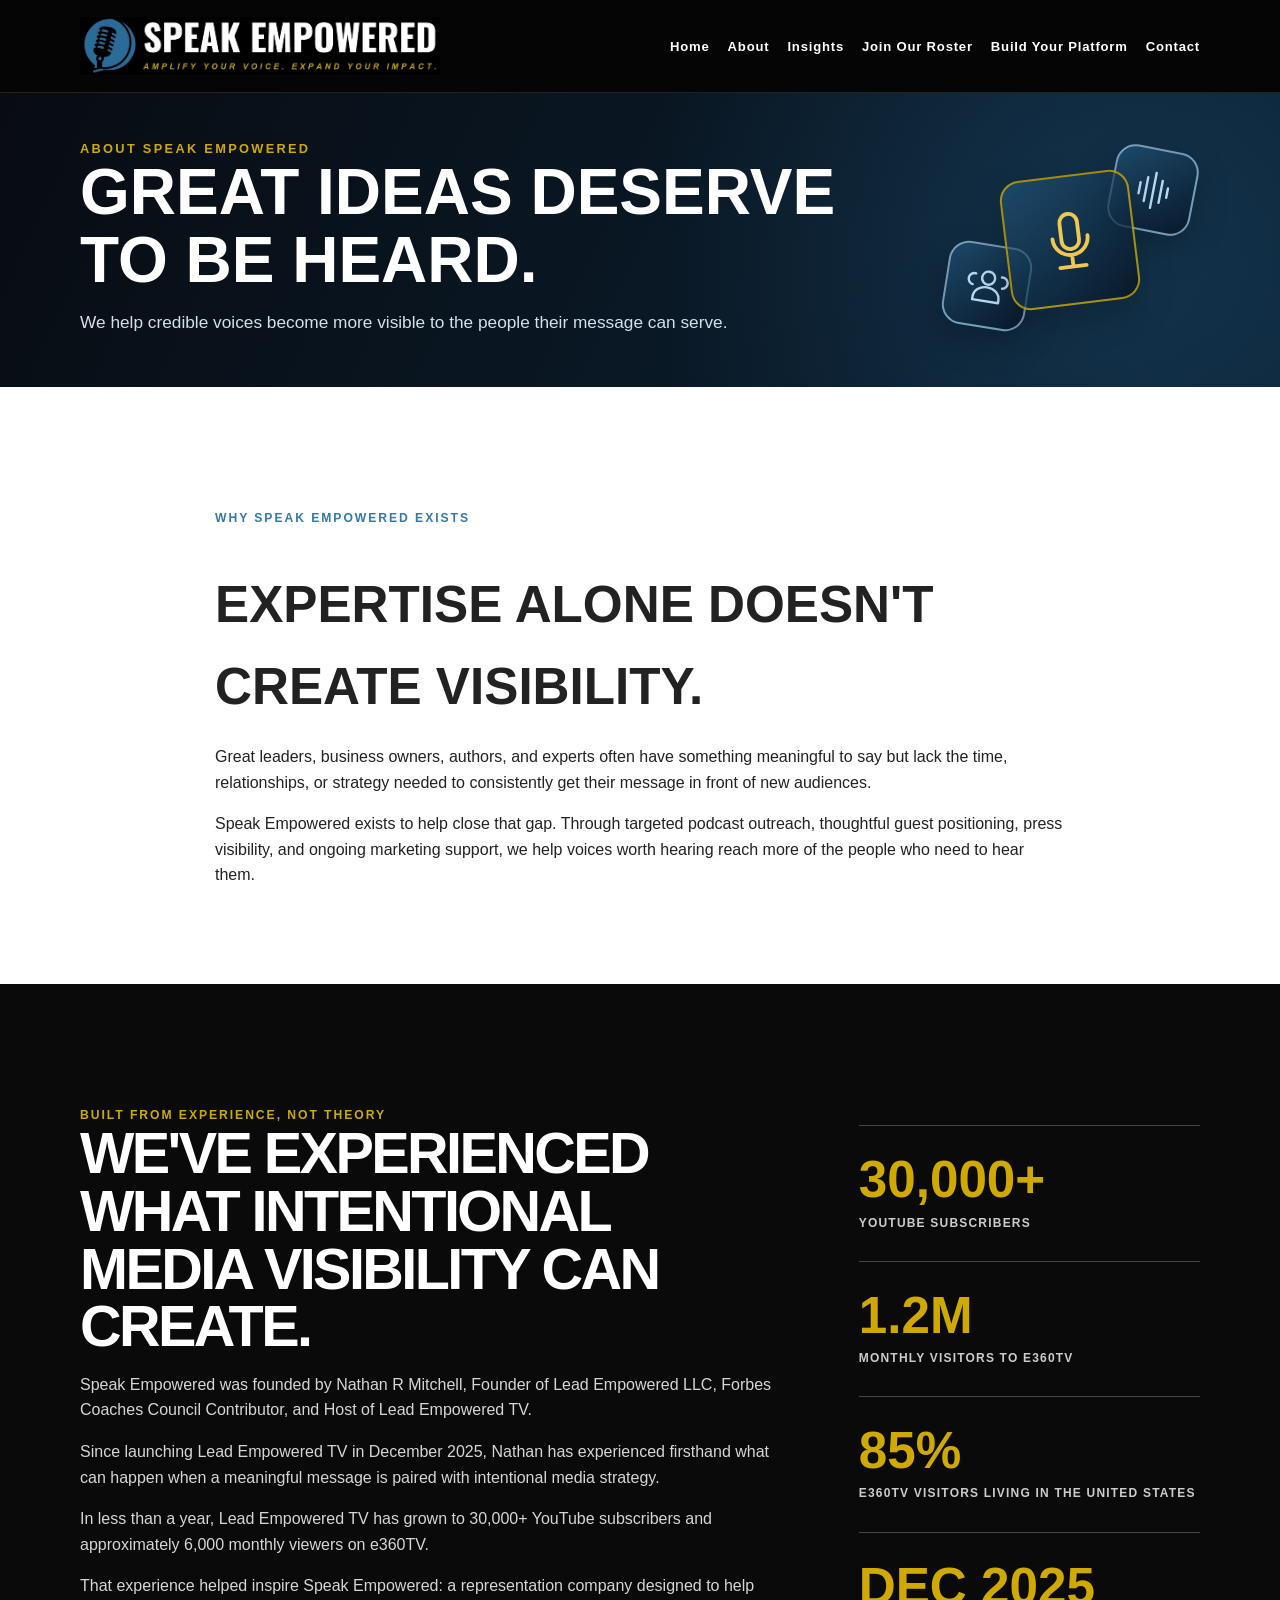
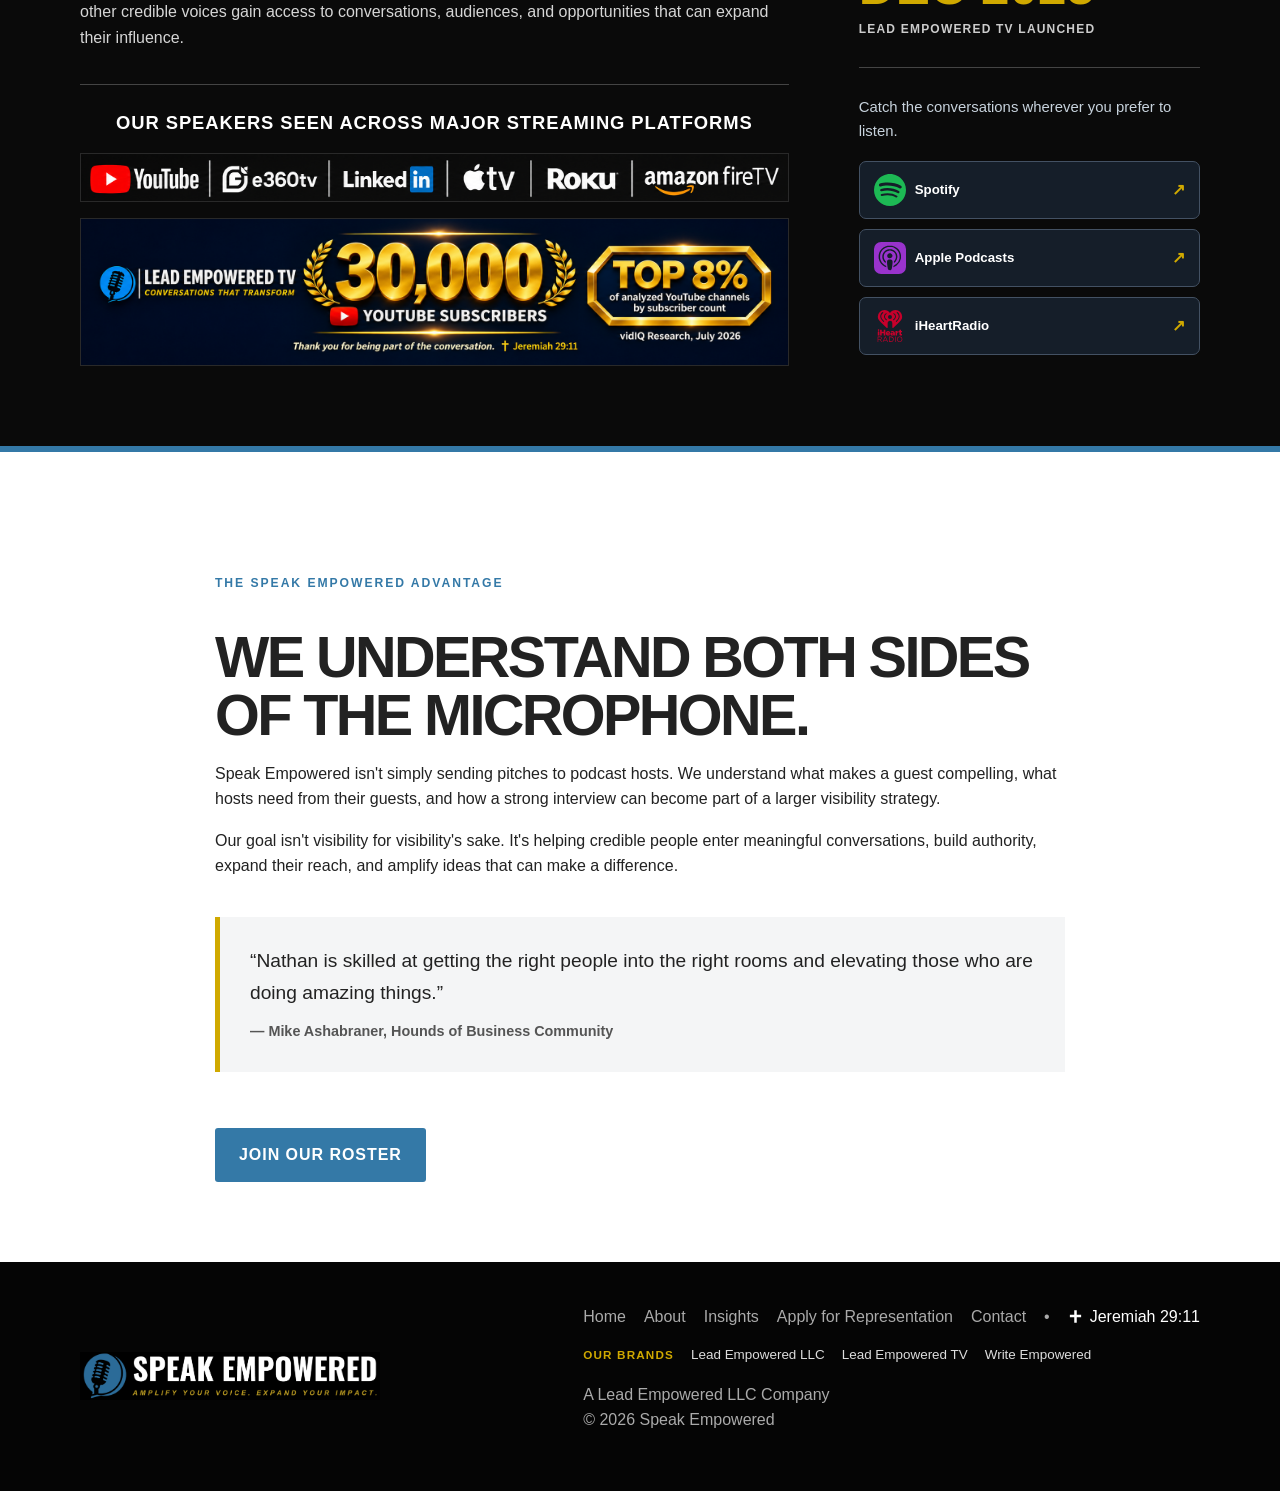
==== commit 465eda11: "Celebrate 30,000 YouTube subscribers on About page with milestone banner" ====
--- a/about.html
+++ b/about.html
@@ -13,8 +13,9 @@
 </div></header>
 <section class="page-hero page-hero--icon"><div class="container hero-icon-layout"><div class="hero-icon-copy"><div class="eyebrow">About Speak Empowered</div><h1>Great ideas deserve to be heard.</h1><p>We help credible voices become more visible to the people their message can serve.</p></div><div class="hero-icon-art" aria-hidden="true"><span class="hero-icon-tile hero-icon-tile--primary"><svg viewBox="0 0 48 48" fill="none" stroke="currentColor" stroke-width="2.6" stroke-linecap="round" stroke-linejoin="round"><rect x="18" y="6" width="12" height="24" rx="6"/><path d="M12 22a12 12 0 0 0 24 0M24 34v8m-9 0h18"/></svg></span><span class="hero-icon-tile hero-icon-tile--top"><svg viewBox="0 0 48 48" fill="none" stroke="currentColor" stroke-width="2.6" stroke-linecap="round" stroke-linejoin="round"><path d="M9 18v12m7-19v26m8-32v38m8-31v24m7-17v10"/></svg></span><span class="hero-icon-tile hero-icon-tile--bottom"><svg viewBox="0 0 48 48" fill="none" stroke="currentColor" stroke-width="2.6" stroke-linecap="round" stroke-linejoin="round"><circle cx="24" cy="15" r="7"/><path d="M10 40v-3c0-7 6-12 14-12s14 5 14 12v3H10Z"/><path d="M10 12a6 6 0 0 0-2 12m30-12a6 6 0 0 1 2 12"/></svg></span></div></div></section>
 <section class="section"><div class="container content about-expanded"><div class="section-label">Why Speak Empowered Exists</div><h2>Expertise alone doesn't create visibility.</h2><p>Great leaders, business owners, authors, and experts often have something meaningful to say but lack the time, relationships, or strategy needed to consistently get their message in front of new audiences.</p><p>Speak Empowered exists to help close that gap. Through targeted podcast outreach, thoughtful guest positioning, press visibility, and ongoing marketing support, we help voices worth hearing reach more of the people who need to hear them.</p></div></section>
-<section class="section about-proof"><div class="container"><div class="section-label">Built From Experience, Not Theory</div><div class="about-two-col"><div><h2>We've experienced what intentional media visibility can create.</h2><p>Speak Empowered was founded by Nathan R Mitchell, Founder of <a href="https://leadempoweredllc.com" target="_blank" rel="noopener">Lead Empowered LLC</a>, <a href="https://councils.forbes.com/profile/Nathan-Mitchell-Leadership-Strategist-%7C-Executive-Advisor-%7C-Top-Selling-Author-Lead-Empowered-LLC/7c640539-7026-4e74-ae1f-aed99f5e861d" target="_blank" rel="noopener">Forbes Coaches Council Contributor</a>, and Host of <a href="https://leadempoweredtv.com" target="_blank" rel="noopener">Lead Empowered TV</a>.</p><p>Since launching Lead Empowered TV in December 2025, Nathan has experienced firsthand what can happen when a meaningful message is paired with intentional media strategy.</p><p>In less than a year, Lead Empowered TV has grown to more than 29,000 YouTube subscribers and approximately 6,000 monthly viewers on e360TV.</p><p>That experience helped inspire Speak Empowered: a representation company designed to help other credible voices gain access to conversations, audiences, and opportunities that can expand their influence.</p><div class="streaming-platforms"><h3>Our Speakers Seen Across Major Streaming Platforms</h3><img src="images/platform-logos.png.png" alt="YouTube, e360TV, LinkedIn, Apple TV, Roku and Amazon Fire TV"></div>
-</div><div class="proof-stats"><div class="proof-stat"><strong>29,000+</strong><span>YouTube Subscribers</span></div><div class="proof-stat"><strong>1.2M</strong><span>Monthly Visitors to e360TV</span></div><div class="proof-stat"><strong>85%</strong><span>e360TV Visitors Living in the United States</span></div><div class="proof-stat"><strong>DEC 2025</strong><span>Lead Empowered TV Launched</span></div>
+<section class="section about-proof"><div class="container"><div class="section-label">Built From Experience, Not Theory</div><div class="about-two-col"><div><h2>We've experienced what intentional media visibility can create.</h2><p>Speak Empowered was founded by Nathan R Mitchell, Founder of <a href="https://leadempoweredllc.com" target="_blank" rel="noopener">Lead Empowered LLC</a>, <a href="https://councils.forbes.com/profile/Nathan-Mitchell-Leadership-Strategist-%7C-Executive-Advisor-%7C-Top-Selling-Author-Lead-Empowered-LLC/7c640539-7026-4e74-ae1f-aed99f5e861d" target="_blank" rel="noopener">Forbes Coaches Council Contributor</a>, and Host of <a href="https://leadempoweredtv.com" target="_blank" rel="noopener">Lead Empowered TV</a>.</p><p>Since launching Lead Empowered TV in December 2025, Nathan has experienced firsthand what can happen when a meaningful message is paired with intentional media strategy.</p><p>In less than a year, Lead Empowered TV has grown to 30,000+ YouTube subscribers and approximately 6,000 monthly viewers on e360TV.</p><p>That experience helped inspire Speak Empowered: a representation company designed to help other credible voices gain access to conversations, audiences, and opportunities that can expand their influence.</p><div class="streaming-platforms"><h3>Our Speakers Seen Across Major Streaming Platforms</h3><img src="images/platform-logos.png.png" alt="YouTube, e360TV, LinkedIn, Apple TV, Roku and Amazon Fire TV">
+<img src="images/Lead-Empowered-TV-30000-Top-8-Banner.png" alt="Lead Empowered TV celebrates 30,000 YouTube subscribers and top 8% of analyzed YouTube channels by subscriber count, according to vidIQ Research, July 2026." style="margin-top:16px" loading="lazy"></div>
+</div><div class="proof-stats"><div class="proof-stat"><strong>30,000+</strong><span>YouTube Subscribers</span></div><div class="proof-stat"><strong>1.2M</strong><span>Monthly Visitors to e360TV</span></div><div class="proof-stat"><strong>85%</strong><span>e360TV Visitors Living in the United States</span></div><div class="proof-stat"><strong>DEC 2025</strong><span>Lead Empowered TV Launched</span></div>
 <div class="about-listen-platforms" aria-label="Listen to Lead Empowered TV on podcast platforms">
   <p>Catch the conversations wherever you prefer to listen.</p>
   <div class="about-listen-links">
--- a/css/style.css
+++ b/css/style.css
@@ -229,6 +229,9 @@
 .platform-package-featured .platform-package-button{background:#d9ad54;color:#101a27}
 .platform-package-featured .platform-package-button:hover{background:#fff;color:#101a27}
 .platform-package-flag{position:absolute;right:18px;top:-15px;margin:0;background:#d9ad54;color:#101a27;padding:7px 13px;border-radius:3px;font-size:.68rem;letter-spacing:.11em;font-weight:900}
+.platform-package-featured .platform-package-note{color:#c8d6e4;font-size:.79rem;line-height:1.5;margin:-14px 0 24px}
+.platform-package-featured ul a{color:#edca71;text-decoration:underline;text-underline-offset:2px}
+.platform-package-featured ul a:hover{color:#fff}
 .platform-package-caption{margin:24px 0 0;text-align:center;color:#6b7784;font-size:.9rem}
 /* Time-limited platform pre-launch rates: visible regular price + discounted rate */
 .platform-package-price,.platform-detail-price{display:flex;align-items:baseline;flex-wrap:wrap;gap:5px 14px}
@@ -320,6 +323,17 @@
 @media(max-width:540px){.platform-feature{grid-template-columns:46px minmax(0,1fr)}.platform-process-grid li{grid-template-columns:46px minmax(0,1fr)}.platform-feature .platform-icon,.platform-process-grid .platform-icon{width:46px;height:46px;border-radius:12px}.platform-feature .platform-icon svg,.platform-process-grid .platform-icon svg{width:25px;height:25px}}
 
 
+/* Build Your Platform: varied, muted icon palette across service and process cards */
+.platform-services .platform-feature:nth-child(1) .platform-icon{background:#e6f0f8;border-color:#bcd4e7;color:#2b6b99}
+.platform-services .platform-feature:nth-child(2) .platform-icon{background:#fdf3d9;border-color:#e9d29a;color:#916817}
+.platform-services .platform-feature:nth-child(3) .platform-icon{background:#e1f3ef;border-color:#add9cf;color:#176d62}
+.platform-services .platform-feature:nth-child(4) .platform-icon{background:#f0eafb;border-color:#d1c0eb;color:#72529d}
+.platform-services .platform-feature:nth-child(5) .platform-icon{background:#eaf3e4;border-color:#c6d9b6;color:#547a35}
+.platform-process .platform-process-grid li:nth-child(1) .platform-icon{background:#fdf3d9;border-color:#e9d29a;color:#916817}
+.platform-process .platform-process-grid li:nth-child(2) .platform-icon{background:#e1f3ef;border-color:#add9cf;color:#176d62}
+.platform-process .platform-process-grid li:nth-child(3) .platform-icon{background:#e6f0f8;border-color:#bcd4e7;color:#2b6b99}
+.platform-process .platform-process-grid li:nth-child(4) .platform-icon{background:#f0eafb;border-color:#d1c0eb;color:#72529d}
+
 /* Build Your Platform: official launch starburst in hero */
 .platform-hero-promo-layout{display:grid;grid-template-columns:minmax(0,1fr) 320px;gap:20px;align-items:end;max-width:1180px}
 .platform-hero-copy{min-width:0}
@@ -344,6 +358,12 @@
 .brand-pathway-card{display:flex;flex-direction:column;align-items:flex-start;min-width:0;padding:26px 24px 24px;background:#fff;border:1px solid #dedede;border-top:4px solid var(--gold);box-shadow:0 9px 25px rgba(10,20,30,.06)}
 .brand-pathway-icon{width:46px;height:46px;display:grid;place-items:center;background:#eaf1f7;border-radius:8px;color:#2b6b99}
 .brand-pathway-icon svg{width:27px;height:27px;fill:none;stroke:currentColor;stroke-width:1.8;stroke-linecap:round;stroke-linejoin:round}
+
+/* Home brand pathways: distinct coordinated colors for each service */
+.brand-pathway-card:nth-child(1) .brand-pathway-icon{background:#e6f0f8;border:1px solid #bcd4e7;color:#2b6b99}
+.brand-pathway-card:nth-child(2) .brand-pathway-icon{background:#fdf3d9;border:1px solid #e9d29a;color:#916817}
+.brand-pathway-card:nth-child(3) .brand-pathway-icon{background:#e1f3ef;border:1px solid #add9cf;color:#176d62}
+
 .brand-pathway-card h3{margin:17px 0 9px;font-size:1.3rem;line-height:1.2;color:#111}
 .brand-pathway-card p{margin:0 0 22px;color:#555e68;font-size:.94rem;line-height:1.65;flex:1}
 .brand-pathway-card a{font-size:.82rem;font-weight:800;letter-spacing:.035em;color:#2b6b99;text-transform:uppercase}
@@ -389,7 +409,7 @@
 .proof-stats .about-listen-links a{padding:12px 14px}
 
 /* Speak Empowered Insights — curated editorial collection */
-.insights-hero{background:radial-gradient(ellipse at 85% 25%,rgba(43,107,153,.35),transparent 48%),linear-gradient(125deg,#060b12,#101e2c 70%,#09111a);color:#fff;padding:67px 0 74px;border-bottom:5px solid var(--gold)}
+.insights-hero{background:radial-gradient(ellipse at 85% 25%,rgba(43,107,153,.35),transparent 48%),linear-gradient(125deg,#060b12,#101e2c 70%,#09111a);color:#fff;padding:73px 0 77px;border-bottom:5px solid var(--gold)}
 .insights-hero .eyebrow{font-size:.76rem}
 .insights-hero h1{font-size:clamp(2.5rem,5.6vw,5rem);line-height:1.05;letter-spacing:-.025em;text-transform:uppercase;margin:14px 0}
 .insights-tagline{color:#fff;font-size:clamp(1.2rem,2.5vw,1.65rem);font-weight:800;margin:8px 0 13px}
@@ -410,7 +430,7 @@
 .insight-card h3{font-size:clamp(1.32rem,2vw,1.65rem);line-height:1.25;margin:15px 0 13px}
 .insight-card h3 a:hover,.insight-card h3 a:focus-visible{color:#e6c35b}
 .insight-card-body>p{color:#c8d3dc;font-size:.96rem;line-height:1.65;margin:0 0 22px}
-.insight-card-author{display:flex;justify-content:space-between;gap:8px 20px;flex-wrap:wrap;padding-top:16px;border-top:1px solid #31404e;color:#bac8d3;font-size:.83rem}
+.insight-card-author{margin-top:auto;display:flex;justify-content:space-between;gap:8px 20px;flex-wrap:wrap;padding-top:16px;border-top:1px solid #31404e;color:#bac8d3;font-size:.83rem}
 .insight-card-author a{color:#fff;font-weight:700;text-decoration:underline;text-decoration-color:#71879a;text-underline-offset:3px}
 .insight-card-author a:hover{color:var(--gold)}
 .insight-card-read{align-self:flex-start;display:inline-flex;gap:12px;align-items:center;margin-top:24px;color:var(--gold);font-size:.85rem;font-weight:900;letter-spacing:.06em;text-transform:uppercase}
@@ -421,7 +441,31 @@
 .insights-bottom h2{font-size:clamp(1.65rem,3vw,2.25rem);margin:8px 0 8px;line-height:1.2}
 .insights-bottom p{margin:0;max-width:690px;color:#58636d}
 .insights-bottom .btn{flex-shrink:0}
-@media(min-width:900px){.insights-grid:has(> :only-child){grid-template-columns:minmax(0,620px)}}
+@media(min-width:900px){.insights-grid{grid-template-columns:repeat(3,minmax(0,1fr))}}
 @media(max-width:899px){.insights-grid{grid-template-columns:repeat(2,minmax(0,1fr))}}
 @media(max-width:650px){.insights-hero{padding:43px 0 49px}.insights-library{padding:48px 0 60px}.insights-grid{grid-template-columns:1fr}.insights-bottom{padding:48px 0}.insights-bottom .container{align-items:flex-start;flex-direction:column}.insight-card-body{padding:23px}}
 @media(prefers-reduced-motion:reduce){.insight-card,.insight-card-image img{transition:none}.insight-card:hover,.insight-card:hover .insight-card-image img{transform:none}}
+
+/* Insights editorial hero artwork, aligned with About/Contact hero icon treatments */
+.insights-hero-layout{display:grid;grid-template-columns:minmax(0,1fr) 255px;align-items:center;gap:36px}
+.insights-hero-copy{min-width:0}
+.insights-hero-art{justify-self:end}
+@media(max-width:760px){.insights-hero-layout{grid-template-columns:minmax(0,1fr) 145px;gap:16px}.insights-hero-art{width:130px;height:135px}}
+@media(max-width:520px){.insights-hero-layout{grid-template-columns:1fr;gap:20px}.insights-hero-art{justify-self:center;width:130px;height:135px}}
+
+/* Match the compact visual height of About and Contact hero sections */
+.insights-hero h1{font-size:clamp(2.15rem,3.7vw,3.45rem);line-height:1.06;margin:8px 0 10px}
+.insights-tagline{font-size:clamp(1.05rem,1.8vw,1.3rem);margin:0 0 8px;line-height:1.3}
+.insights-lead{font-size:.98rem;line-height:1.48;max-width:740px}
+@media(max-width:760px){
+  .insights-hero{padding:69px 0 72px}
+  .insights-hero-layout{grid-template-columns:minmax(0,1fr);position:relative}
+  .insights-hero-copy{position:relative;z-index:1;padding-right:45px}
+  .insights-hero-art{position:absolute;right:0;top:50%;transform:translateY(-50%);opacity:.28;pointer-events:none}
+}
+@media(max-width:520px){
+  .insights-hero{padding:67px 0 69px}
+  .insights-hero-layout{grid-template-columns:minmax(0,1fr);gap:0}
+  .insights-hero-copy{padding-right:0}
+  .insights-hero-art{right:0;top:50%;width:130px;height:135px;justify-self:end;opacity:.16}
+}
